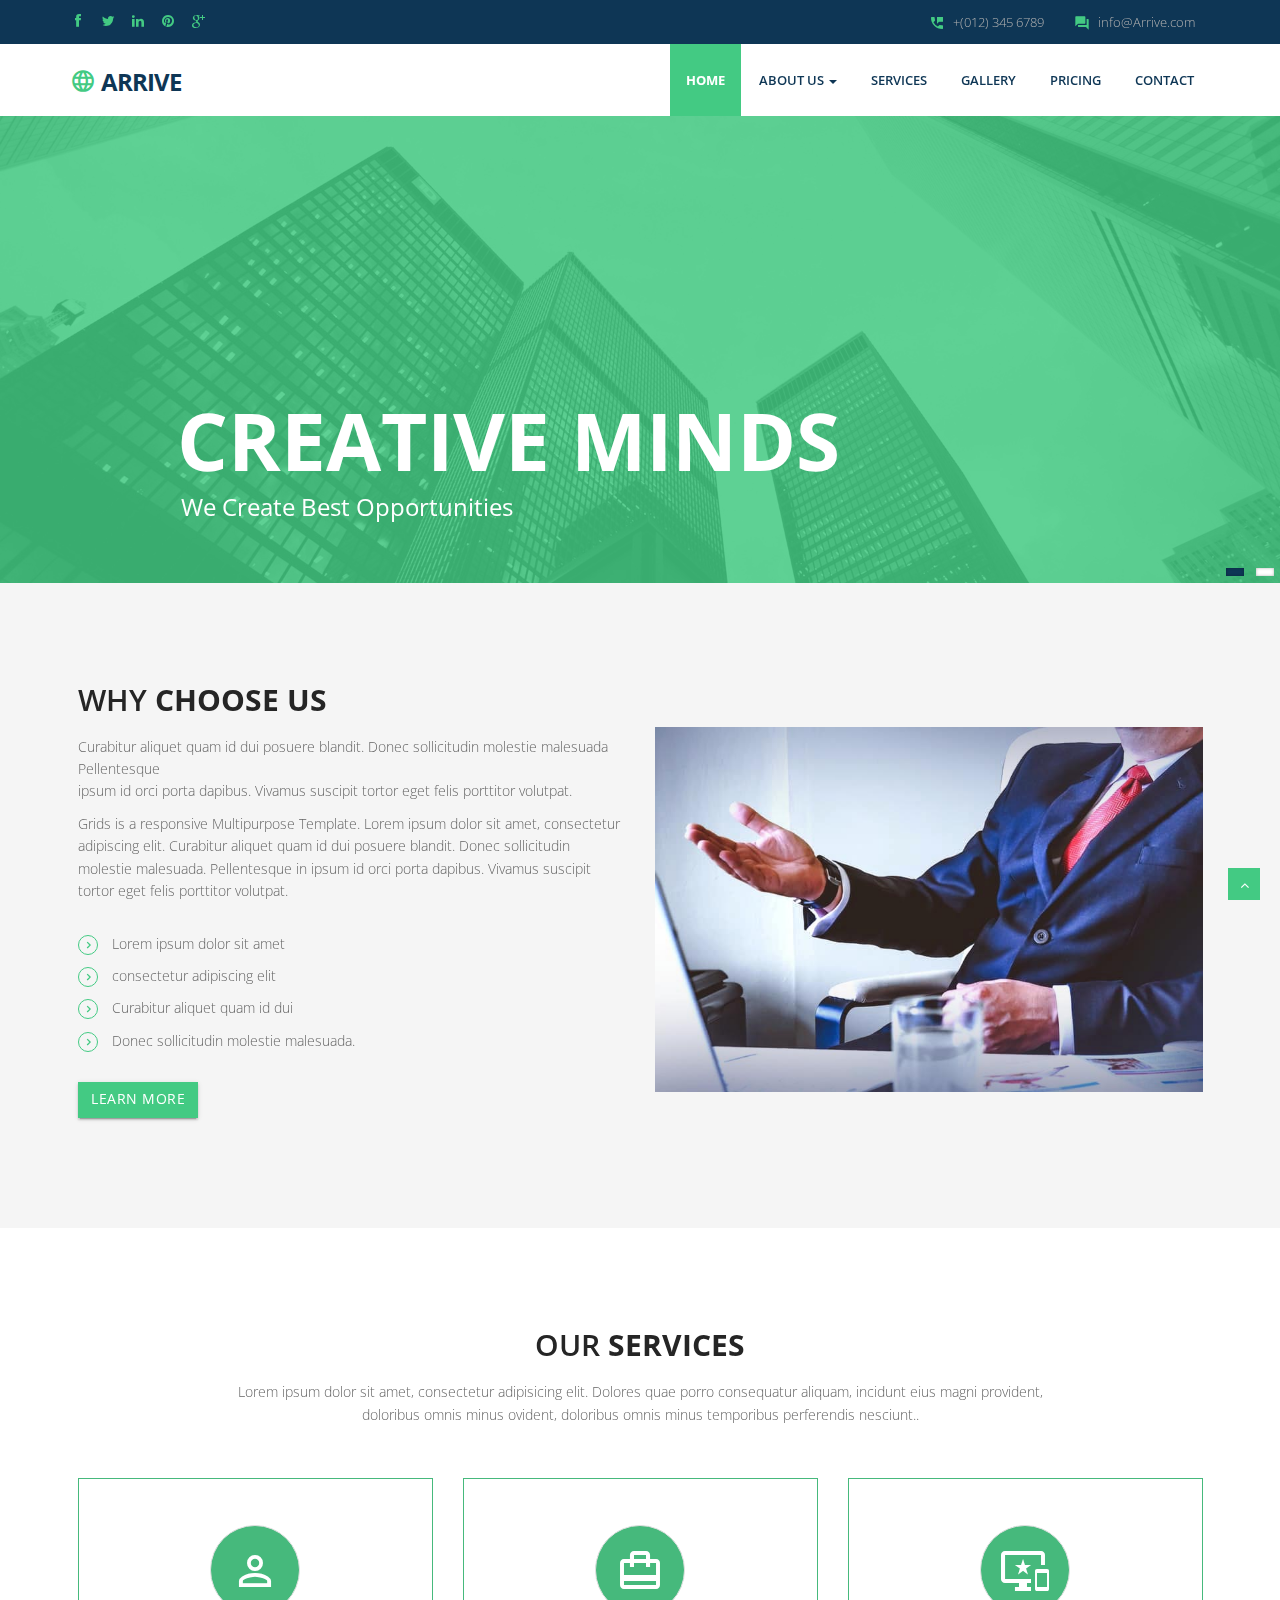
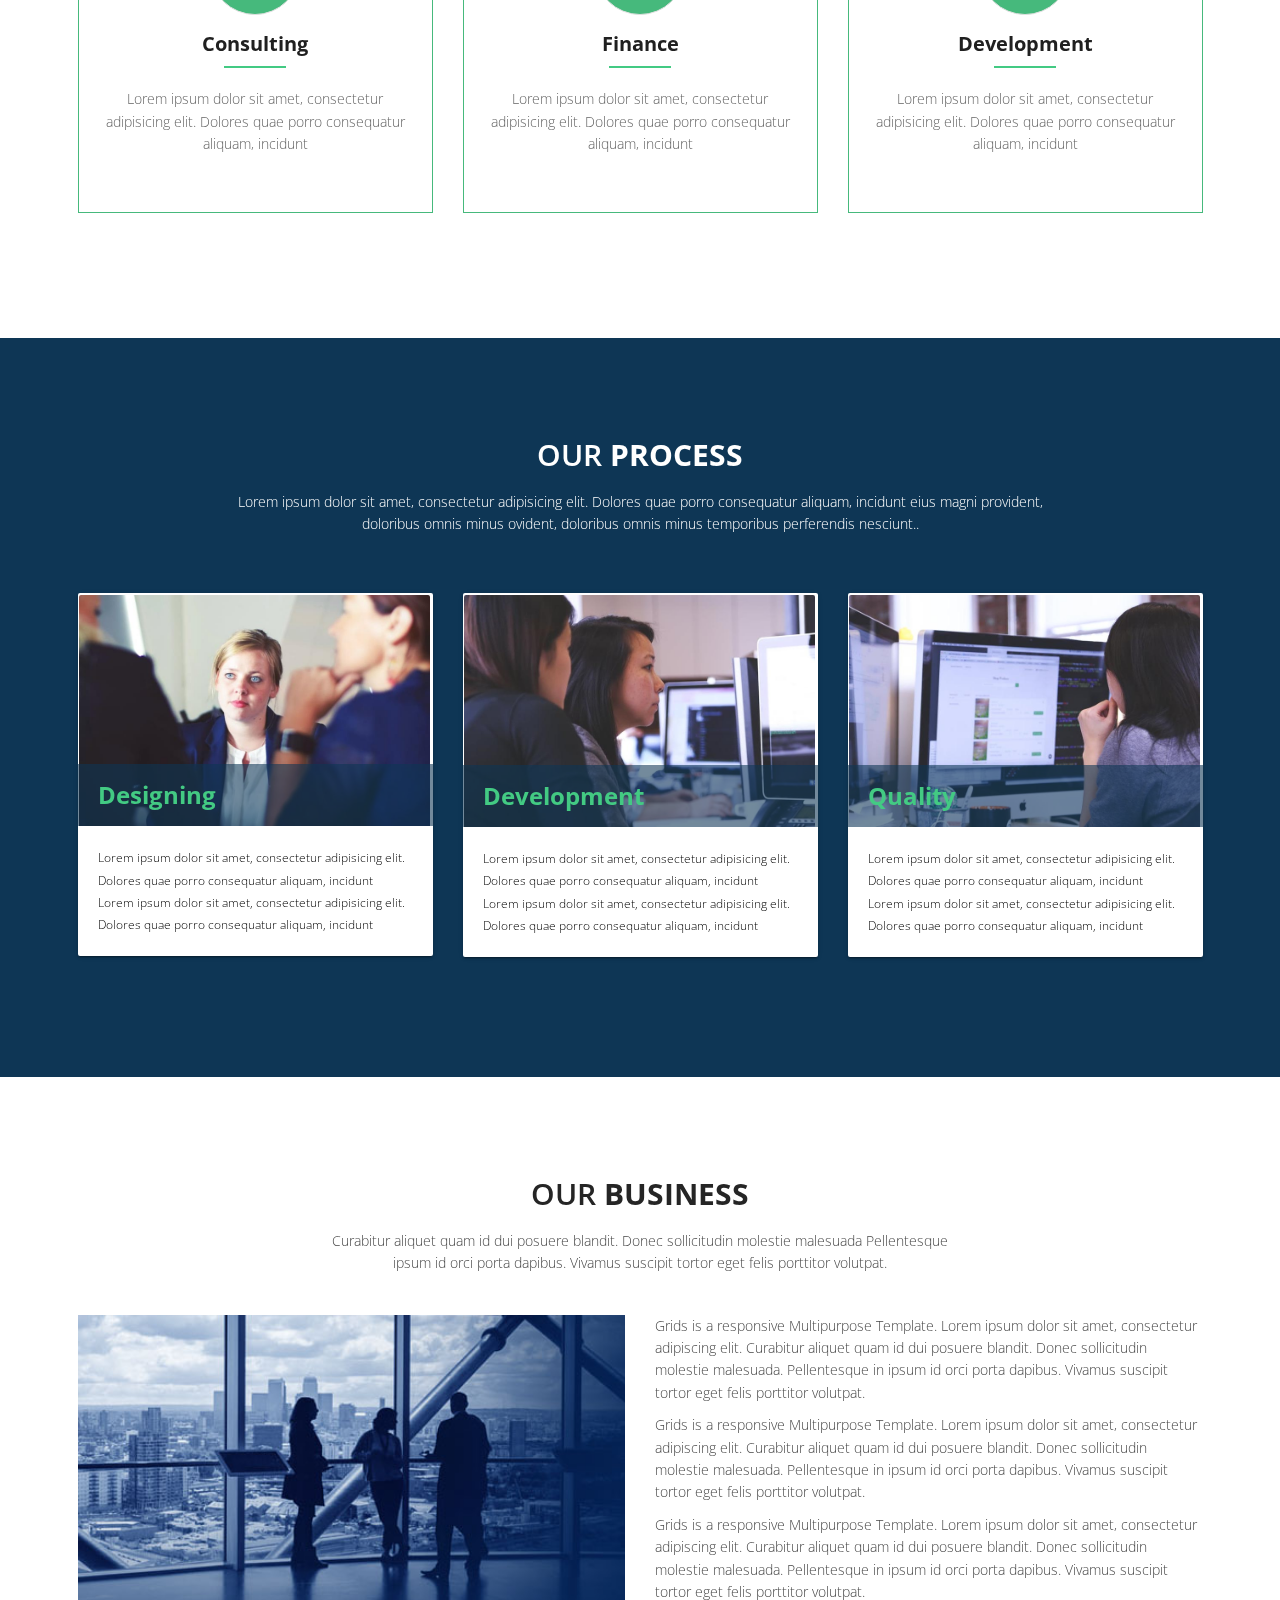
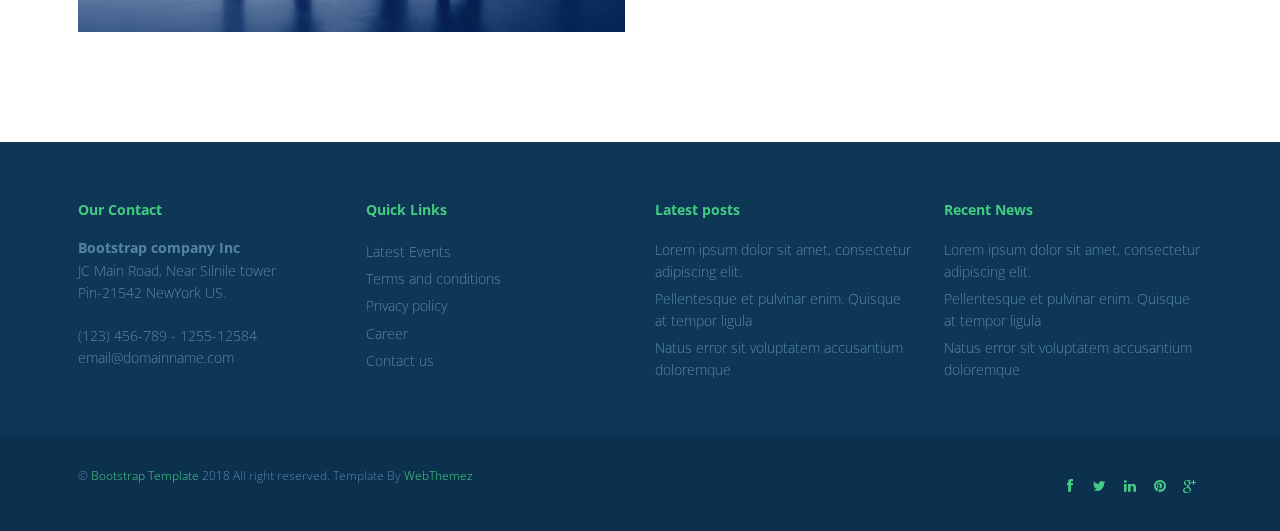
==== index.html @ bd705f35 "template as is" ====
<!DOCTYPE html>
<html lang="en">
<head>
<meta charset="utf-8">
<title>Arrive Multi purpose HTML5 Template</title>
<meta name="viewport" content="width=device-width, initial-scale=1.0" />
<meta name="description" content="" />
<meta name="author" content="http://webthemez.com" />
<!-- css --> 
<link href="https://fonts.googleapis.com/icon?family=Material+Icons" rel="stylesheet">
<link rel="stylesheet" href="materialize/css/materialize.min.css" media="screen,projection" />
<link href="css/bootstrap.min.css" rel="stylesheet" />
<link href="css/fancybox/jquery.fancybox.css" rel="stylesheet"> 
<link href="css/flexslider.css" rel="stylesheet" /> 
<link href="css/style.css" rel="stylesheet" />
 
<!-- HTML5 shim, for IE6-8 support of HTML5 elements -->
<!--[if lt IE 9]>
      <script src="http://html5shim.googlecode.com/svn/trunk/html5.js"></script>
    <![endif]-->

</head>
<body>
<div id="wrapper" class="home-page"> 
	<header class="topbar">
		<div class="container">
			<div class="row">
				<!-- social icon-->
				<div class="col-sm-3">
				   <ul class="social-network">
					<li><a class="waves-effect waves-dark" href="#"><i class="fa fa-facebook"></i></a></li>
					<li><a class="waves-effect waves-dark" href="#"><i class="fa fa-twitter"></i></a></li>
					<li><a class="waves-effect waves-dark" href="#"><i class="fa fa-linkedin"></i></a></li>
					<li><a class="waves-effect waves-dark" href="#"><i class="fa fa-pinterest"></i></a></li>
					<li><a class="waves-effect waves-dark" href="#"><i class="fa fa-google-plus"></i></a></li>
				</ul>
				</div>
				<div class="col-sm-9">
					<div class="row">
						<ul class="info"> 
							<li><i class="icon-info-blocks material-icons">question_answer</i><span>info@Arrive.com</span></li>
							<li><i class="icon-info-blocks material-icons">perm_phone_msg</i><span>+(012) 345 6789</span></li>
						</ul>
						<div class="clr"></div>
					</div>
				</div>
				<!-- info -->

			</div>
		</div>
	</header>
		
	<!-- start header -->
	<header>
        <div class="navbar navbar-default navbar-static-top">
            <div class="container">
                <div class="navbar-header">
                    <button type="button" class="navbar-toggle" data-toggle="collapse" data-target=".navbar-collapse">
                        <span class="icon-bar"></span>
                        <span class="icon-bar"></span>
                        <span class="icon-bar"></span>
                    </button>
                    <a class="navbar-brand" href="index.html"><i class="icon-info-blocks material-icons">language</i>Arrive</a>
                </div>
                <div class="navbar-collapse collapse ">
                    <ul class="nav navbar-nav">
                        <li class="active"><a class="waves-effect waves-dark" href="index.html">Home</a></li> 
						 <li class="dropdown">
                        <a href="#" data-toggle="dropdown" class="dropdown-toggle waves-effect waves-dark">About Us <b class="caret"></b></a>
                        <ul class="dropdown-menu">
                            <li><a class="waves-effect waves-dark" href="about.html">Company</a></li>
                            <li><a class="waves-effect waves-dark" href="#">Our Team</a></li>
                            <li><a class="waves-effect waves-dark" href="#">News</a></li> 
                            <li><a class="waves-effect waves-dark" href="#">Investors</a></li>
                        </ul>
                    </li> 
						<li><a class="waves-effect waves-dark" href="services.html">Services</a></li>
                        <li><a class="waves-effect waves-dark" href="portfolio.html">Gallery</a></li>
                        <li><a class="waves-effect waves-dark" href="pricing.html">Pricing</a></li>
                        <li><a class="waves-effect waves-dark" href="contact.html">Contact</a></li>
                    </ul>
                </div>
            </div>
        </div>
	</header>
	<!-- end header -->
	<section id="banner">
	 
	<!-- Slider -->
        <div id="main-slider" class="flexslider">
            <ul class="slides">
              <li>
                <img src="img/slides/2.jpg" alt="" />
                <div class="flex-caption">
					<h3>Creative Minds</h3> 
					<p>We create best opportunities</p> 
					 
                </div>
              </li>
              <li>
                <img src="img/slides/1.jpg" alt="" />
                <div class="flex-caption">
                    <h3>Business  Goal</h3> 
					<p>Success depends on productivity</p> 
					 
                </div>
              </li>
            </ul>
        </div>
	<!-- end slider --> 
	</section>  
	<section class="section-padding whyWe nav-bg">
		<div class="container"> 
			<div class="row">
				<div class="col-md-6 col-sm-6">
					<div class="about-text"> 
					<div class="section-title text-left">
						<h2>Why <strong>Choose Us</strong></h2>
						<p>Curabitur aliquet quam id dui posuere blandit. Donec sollicitudin molestie malesuada Pellentesque <br>ipsum id orci porta dapibus. Vivamus suscipit tortor eget felis porttitor volutpat.</p>
					</div> 
						<p>Grids is a responsive Multipurpose Template. Lorem ipsum dolor sit amet, consectetur adipiscing elit. Curabitur aliquet quam id dui posuere blandit. Donec sollicitudin molestie malesuada. Pellentesque in ipsum id orci porta dapibus. Vivamus suscipit tortor eget felis porttitor volutpat.</p>

						<ul class="withArrow">
							<li><span class="fa fa-angle-right"></span> Lorem ipsum dolor sit amet</li>
							<li><span class="fa fa-angle-right"></span> consectetur adipiscing elit</li>
							<li><span class="fa fa-angle-right"></span> Curabitur aliquet quam id dui</li>
							<li><span class="fa fa-angle-right"></span> Donec sollicitudin molestie malesuada.</li>
						</ul>
						<a href="#" class="btn btn-primary waves-effect waves-dark">Learn More</a>
					</div>
				</div>
				<div class="col-md-6 col-sm-6">
					<div class="about-image">
						<img src="img/about1.jpg" alt="About Images">
					</div>
				</div>
			</div>
		</div>
	</section>	
	<section id="content">
	<div class="container">
		<section class="services">
	    	<div class="row">
			<div class="col-md-12">
				<div class="aligncenter"><h2 class="aligncenter">Our <strong>Services</strong></h2>Lorem ipsum dolor sit amet, consectetur adipisicing elit. Dolores quae porro consequatur aliquam, incidunt eius magni provident, <br/>doloribus omnis minus ovident, doloribus omnis minus temporibus perferendis nesciunt..</div>
				<br/>
			</div>
		</div>

	 <div class="row">
            <div class="col-sm-4 info-blocks">  
                <div class="info-blocks-in">
				<i class="icon-info-blocks material-icons">perm_identity</i>
                    <h3>Consulting</h3>
					<div class="line"></div>
                    <p>Lorem ipsum dolor sit amet, consectetur adipisicing elit. Dolores quae porro consequatur aliquam, incidunt</p>
                </div>
            </div>
            <div class="col-sm-4 info-blocks"> 
                <div class="info-blocks-in">
				 <i class="icon-info-blocks material-icons">card_travel</i>
                    <h3>Finance</h3>
					<div class="line"></div>
                    <p>Lorem ipsum dolor sit amet, consectetur adipisicing elit. Dolores quae porro consequatur aliquam, incidunt</p>
                </div>
            </div>
            <div class="col-sm-4 info-blocks">
                <div class="info-blocks-in">
                <i class="icon-info-blocks material-icons">important_devices</i>
                    <h3>Development</h3>
					<div class="line"></div>
                    <p>Lorem ipsum dolor sit amet, consectetur adipisicing elit. Dolores quae porro consequatur aliquam, incidunt</p>
                </div>
            </div>
        </div> 
		</section>
	</div>
	</section>
		<section class="dishes">
		<div class="container">
	 	<div class="row">
			<div class="col-md-12">
				<div class="aligncenter"><h2 class="aligncenter">Our <strong>Process</strong></h2>Lorem ipsum dolor sit amet, consectetur adipisicing elit. Dolores quae porro consequatur aliquam, incidunt eius magni provident, <br/>doloribus omnis minus ovident, doloribus omnis minus temporibus perferendis nesciunt..</div>
				<br/>
			</div>
		</div>
	
	<div class="row service-v1 margin-bottom-40">
            <div class="col-md-4 md-margin-bottom-40">
					<div class="card small">
                        <div class="card-image">
                             <img class="img-responsive" src="img/service1.jpg" alt="">  
                            <span class="card-title">Designing</span>
                        </div>
                        <div class="card-content">
                            <p>
                                Lorem ipsum dolor sit amet, consectetur adipisicing elit. Dolores quae porro consequatur aliquam, incidunt
                            </p>
                            <p>
                                Lorem ipsum dolor sit amet, consectetur adipisicing elit. Dolores quae porro consequatur aliquam, incidunt
                            </p>
                        </div>
                    </div>        
            </div>
			   <div class="col-md-4 md-margin-bottom-40">
					<div class="card small">
                        <div class="card-image">
                             <img class="img-responsive" src="img/service2.jpg" alt="">  
                            <span class="card-title">Development</span>
                        </div>
                        <div class="card-content">
                            <p>
                                Lorem ipsum dolor sit amet, consectetur adipisicing elit. Dolores quae porro consequatur aliquam, incidunt
                            </p>
                            <p>
                                Lorem ipsum dolor sit amet, consectetur adipisicing elit. Dolores quae porro consequatur aliquam, incidunt
                            </p>
                        </div>
                    </div>        
            </div>
			   <div class="col-md-4 md-margin-bottom-40">
					<div class="card small">
                        <div class="card-image">
                             <img class="img-responsive" src="img/service3.jpg" alt="">  
                            <span class="card-title">Quality</span>
                        </div>
                        <div class="card-content">
                            <p>
                                Lorem ipsum dolor sit amet, consectetur adipisicing elit. Dolores quae porro consequatur aliquam, incidunt
                            </p>
                            <p>
                                Lorem ipsum dolor sit amet, consectetur adipisicing elit. Dolores quae porro consequatur aliquam, incidunt
                            </p>
                        </div>
                    </div>        
            </div> 
        </div>
		</div>
		</section>
	
	<section class="section-padding gray-bg">
		<div class="container">
			<div class="row">
				<div class="col-md-12">
					<div class="section-title text-center">
						<h2>Our <strong>Business</strong></h2>
						<p>Curabitur aliquet quam id dui posuere blandit. Donec sollicitudin molestie malesuada Pellentesque <br>ipsum id orci porta dapibus. Vivamus suscipit tortor eget felis porttitor volutpat.</p>
					</div>
				</div>
			</div>
			<div class="row"> 
				<div class="col-md-6 col-sm-6">
					<div class="about-image">
						<img src="img/about.jpg" alt="About Images">
					</div>
				</div>
				<div class="col-md-6 col-sm-6">
					<div class="about-text">
						<p>Grids is a responsive Multipurpose Template. Lorem ipsum dolor sit amet, consectetur adipiscing elit. Curabitur aliquet quam id dui posuere blandit. Donec sollicitudin molestie malesuada. Pellentesque in ipsum id orci porta dapibus. Vivamus suscipit tortor eget felis porttitor volutpat.</p>

						<p>Grids is a responsive Multipurpose Template. Lorem ipsum dolor sit amet, consectetur adipiscing elit. Curabitur aliquet quam id dui posuere blandit. Donec sollicitudin molestie malesuada. Pellentesque in ipsum id orci porta dapibus. Vivamus suscipit tortor eget felis porttitor volutpat.</p>

						<p>Grids is a responsive Multipurpose Template. Lorem ipsum dolor sit amet, consectetur adipiscing elit. Curabitur aliquet quam id dui posuere blandit. Donec sollicitudin molestie malesuada. Pellentesque in ipsum id orci porta dapibus. Vivamus suscipit tortor eget felis porttitor volutpat.</p>

					</div>
				</div>
			</div>
		</div>
	</section>	  
	
 
	<footer>
	<div class="container">
		<div class="row">
			<div class="col-sm-3">
				<div class="widget">
					<h5 class="widgetheading">Our Contact</h5>
					<address>
					<strong>Bootstrap company Inc</strong><br>
					JC Main Road, Near Silnile tower<br>
					 Pin-21542 NewYork US.</address>
					<p>
						<i class="icon-phone"></i> (123) 456-789 - 1255-12584 <br>
						<i class="icon-envelope-alt"></i> email@domainname.com
					</p>
				</div>
			</div>
			<div class="col-sm-3">
				<div class="widget">
					<h5 class="widgetheading">Quick Links</h5>
					<ul class="link-list">
						<li><a class="waves-effect waves-dark" href="#">Latest Events</a></li>
						<li><a class="waves-effect waves-dark" href="#">Terms and conditions</a></li>
						<li><a class="waves-effect waves-dark" href="#">Privacy policy</a></li>
						<li><a class="waves-effect waves-dark" href="#">Career</a></li>
						<li><a class="waves-effect waves-dark" href="#">Contact us</a></li>
					</ul>
				</div>
			</div>
			<div class="col-sm-3">
				<div class="widget">
					<h5 class="widgetheading">Latest posts</h5>
					<ul class="link-list">
						<li><a class="waves-effect waves-dark" href="#">Lorem ipsum dolor sit amet, consectetur adipiscing elit.</a></li>
						<li><a class="waves-effect waves-dark" href="#">Pellentesque et pulvinar enim. Quisque at tempor ligula</a></li>
						<li><a class="waves-effect waves-dark" href="#">Natus error sit voluptatem accusantium doloremque</a></li>
					</ul>
				</div>
			</div>
			<div class="col-sm-3">
				<div class="widget">
					<h5 class="widgetheading">Recent News</h5>
					<ul class="link-list">
						<li><a class="waves-effect waves-dark" href="#">Lorem ipsum dolor sit amet, consectetur adipiscing elit.</a></li>
						<li><a class="waves-effect waves-dark" href="#">Pellentesque et pulvinar enim. Quisque at tempor ligula</a></li>
						<li><a class="waves-effect waves-dark" href="#">Natus error sit voluptatem accusantium doloremque</a></li>
					</ul>
				</div>
			</div>
		</div>
	</div>
	<div id="sub-footer">
		<div class="container">
			<div class="row">
				<div class="col-lg-6">
					<div class="copyright">
						<p>
							<span>&copy; <a href="https://webthemez.com/free-bootstrap-templates/" target="_blank">Bootstrap Template</a> 2018 All right reserved. Template By </span><a href="https://webthemez.com/tag/free" target="_blank">WebThemez</a>
						</p>
					</div>
				</div>
				<div class="col-lg-6">
					<ul class="social-network">
						<li><a class="waves-effect waves-dark" href="#" data-placement="top" title="Facebook"><i class="fa fa-facebook"></i></a></li>
						<li><a class="waves-effect waves-dark" href="#" data-placement="top" title="Twitter"><i class="fa fa-twitter"></i></a></li>
						<li><a class="waves-effect waves-dark" href="#" data-placement="top" title="Linkedin"><i class="fa fa-linkedin"></i></a></li>
						<li><a class="waves-effect waves-dark" href="#" data-placement="top" title="Pinterest"><i class="fa fa-pinterest"></i></a></li>
						<li><a class="waves-effect waves-dark" href="#" data-placement="top" title="Google plus"><i class="fa fa-google-plus"></i></a></li>
					</ul>
				</div>
			</div>
		</div>
	</div>
	</footer>
</div>
<a href="#" class="scrollup waves-effect waves-dark"><i class="fa fa-angle-up active"></i></a>
<!-- javascript
    ================================================== -->
<!-- Placed at the end of the document so the pages load faster -->
<script src="js/jquery.js"></script>
<script src="js/jquery.easing.1.3.js"></script>
<script src="materialize/js/materialize.min.js"></script>
<script src="js/bootstrap.min.js"></script>
<script src="js/jquery.fancybox.pack.js"></script>
<script src="js/jquery.fancybox-media.js"></script>  
<script src="js/jquery.flexslider.js"></script>
<script src="js/animate.js"></script>
<!-- Vendor Scripts -->
<script src="js/modernizr.custom.js"></script>
<script src="js/jquery.isotope.min.js"></script>
<script src="js/jquery.magnific-popup.min.js"></script>
<script src="js/animate.js"></script> 
<script src="js/custom.js"></script>
</body>
</html>
---- css/style.css ----
/*
Author URI: http://webthemez.com/
Note: Licence under Creative Commons Attribution 3.0  
-------------------------------------------------------*/

@import url('http://fonts.googleapis.com/css?family=Noto+Serif:400,400italic,700|Open+Sans:400,600,700'); 
@import url('font-awesome.css');  
@import url('animate.css');

body {
	font-family:'Open Sans', Arial, sans-serif;
	font-weight:300;
	line-height:1.6em;
	color:#656565;
	font-size: 1.4em;
	background: #f5f5f5;
}
a {
    color: #43ca83;
    text-decoration: none;
}
a:active {
	outline:0;
}

.clear {
	clear:both;
}

h1,h2{
	font-weight: 600;
	line-height:1.1em;
	color: #252525;
	margin-bottom: 20px;
	text-transform: uppercase;
}
h3, h4, h5, h6 {
	line-height:1.1em;
	color: #0e3655;
	margin-bottom: 20px;
}
input, button, select, textarea { 
    border-radius: 0px !important;
}
.timetable{background: #2ab975;padding: 5px 23px;}
.timetable hr{
	color:#fff;
	padding-top: 29px;
	margin-bottom: 20px !important;
}
.timetable dl{
	color:#fff; 
}
.timetable dt{
	color:#fff;
}
.timetable dd{
	color:#fff;
}
#wrapper{
	width:100%;
	margin:0;
	padding:0;
}
ul.withArrow{
	
}
ul.withArrow li{
	
}
ul.withArrow li span{
	
margin-right: 10px;
	
font-weight: 700;
	
color: #43ca83;
	
border: 1px solid;
	
padding: 4px 8px;
	
font-size: 11px;
	
border-radius: 50%;
	
height: 20px;
	
width: 20px;
}
.line{
	width: 20%;
	height: 2px;
	background: #43ca83;
	margin: 0 auto;
	margin-bottom: 20px;
}
.widget {
    color: #5584a9;
}
.row,.row-fluid {
	margin-bottom:30px;
}

.row .row,.row-fluid .row-fluid{
	margin-bottom:30px;
}

.row.nomargin,.row-fluid.nomargin {
	margin-bottom:0;
}
.about-image img {
    width: 100%;
}
img.img-polaroid {
	margin:0 0 20px 0;
}
.img-box {
	max-width:100%;
}
.navbar-default .navbar-toggle {
    border-color: #ddd;
    margin-top: 16px;
}
/*  Header
==================================== */
.topbar{
	background-color: #0e3655;
	padding: 0;
	/* color:#fff; */
}
.topbar .container .row {
    margin: 0;
	padding:0;
}
.topbar .container .row .col-md-12 { 
	padding:0;
}
.topbar p{
	margin:0;
	display:inline-block;
	font-size: 13px;
	color: #f1f6ff;
}
.topbar p > i{
	margin-right:5px;
}
.topbar p:last-child{
	text-align:right;
} 
header .navbar {
    margin-bottom: 0;
}
.topbar li.topbar {
    display: inline;
    padding-right: 18px;
    line-height: 52px;
    transition: all .3s linear;
}

.topbar li.topbar:hover {
    color: #1bbde8;
}

.topbar ul.info i {
    color: #43ca83;
    font-size: 16px;
    font-style: normal;
    margin-right: 8px;
    display: inline-block;
    position: relative;
    top: 4px;
}

.topbar ul.info span {
    /* line-height: 42px; */
    /* display: inline-block; */
}

.topbar ul.info li {
    float: right;
    padding-left: 30px;
    color: #b0b0b0;
    font-size: 13px;
    line-height: 44px;
}

.topbar ul.info i span {
    color: #aaa;
    font-size: 13px;
    font-family: "Rpboto", sans-serif;
    font-weight: 400;
    line-height: 50px;
    padding-left: 18px;
}
.navbar-default {
    border: none;
}

.navbar-brand {
    color: #222;
    text-transform: uppercase;
    font-size: 24px;
    font-weight: 700;
    line-height: 1em;
    letter-spacing: -1px;
    margin-top: 21px;
    padding: 0 0 0 15px;
}
.navbar-default .navbar-brand{color: #0e3655 !important;font-size: 24px;text-transform: uppercase;}

header .navbar-collapse  ul.navbar-nav {
    float: right;
    margin-right: 0;
}
header .navbar {min-height: 70px;padding: 18px 0;background: #ffffff;}
.home-page header .navbar-default{
    background: #fff;
    /* position: absolute; */
    width: 100%;
}

header .nav li a:hover,
header .nav li a:focus,
header .nav li.active a,
header .nav li.active a:hover,
header .nav li a.dropdown-toggle:hover,
header .nav li a.dropdown-toggle:focus,
header .nav li.active ul.dropdown-menu li a:hover,
header .nav li.active ul.dropdown-menu li.active a{
    -webkit-transition: all .3s ease;
    -moz-transition: all .3s ease;
    -ms-transition: all .3s ease;
    -o-transition: all .3s ease;
    transition: all .3s ease;
}


header .navbar-default .navbar-nav > .open > a,
header .navbar-default .navbar-nav > .open > a:hover,
header .navbar-default .navbar-nav > .open > a:focus {
    -webkit-transition: all .3s ease;
    -moz-transition: all .3s ease;
    -ms-transition: all .3s ease;
    -o-transition: all .3s ease;
    transition: all .3s ease;
}


header .navbar {
    min-height: 62px;
    padding: 0;
}

header .navbar-nav > li  {
    padding-bottom: 12px;
    padding-top: 12px;
    padding: 0 !important;
}

header  .navbar-nav > li > a {
    /* padding-bottom: 6px; */
    /* padding-top: 5px; */
    margin-left: 2px;
    line-height: 40px;
    font-weight: 700;
    -webkit-transition: all .3s ease;
    -moz-transition: all .3s ease;
    -ms-transition: all .3s ease;
    -o-transition: all .3s ease;
    transition: all .3s ease;
}

.services{
	
}
.dishes h2{color: #ffffff;}
.dishes{
	background: #0e3655;
	padding: 80px 0;
	color: #fff;
}
.dropdown-menu li a:hover {
    color: #fff !important;
    background: #0e3655 !important;
}

header .nav .caret {
    border-bottom-color: #0e3655;
    border-top-color: #0e3655;
}
.navbar-default .navbar-nav > .active > a,
.navbar-default .navbar-nav > .active > a:hover,
.navbar-default .navbar-nav > .active > a:focus {
  background-color: #fff;
}
.navbar-default .navbar-nav > .open > a,
.navbar-default .navbar-nav > .open > a:hover,
.navbar-default .navbar-nav > .open > a:focus {
  background-color:  #fff;
}	
	

.dropdown-menu  {
    box-shadow: none;
    border-radius: 0;
	border: none;
}

.dropdown-menu li:last-child  {
	padding-bottom: 0 !important;
	margin-bottom: 0;
}

header .nav li .dropdown-menu  {
   padding: 0;
}

header .nav li .dropdown-menu li a {
   line-height: 28px;
   padding: 3px 12px;
}

/* --- menu --- */
.flex-caption p {
    line-height: 22px;
    font-weight: 300;
    color: #ffffff;
    text-transform: capitalize;
}
header .navigation {
	float:right;
}

header ul.nav li {
	border:none;
	margin:0;
}

header ul.nav li a {
	font-size: 13px;
	border:none;
	font-weight: 600;
	text-transform:uppercase;
}

header ul.nav li ul li a {	
	font-size:12px;
	border:none;
	font-weight:300;
	text-transform:uppercase;
}


.navbar .nav > li > a {
  color: #0e3655;
  text-shadow: none;
  border: 1px solid rgba(255, 255, 255, 0) !important;
}

.navbar .nav a:hover {
	background:none;
	color: #2e8eda;
}

.navbar .nav > .active > a,.navbar .nav > .active > a:hover {
	background:none;
	font-weight:700;
}

.navbar .nav > .active > a:active,.navbar .nav > .active > a:focus {
	background:none;
	outline:0;
	font-weight:700;
}

.navbar .nav li .dropdown-menu {
	z-index:2000;
}

header ul.nav li ul {
	margin-top:1px;
}
header ul.nav li ul li ul {
	margin:1px 0 0 1px;
}
.dropdown-menu .dropdown i {
	position:absolute;
	right:0;
	margin-top:3px;
	padding-left:20px;
}

.navbar .nav > li > .dropdown-menu:before {
  display: inline-block;
  border-right: none;
  border-bottom: none;
  border-left: none;
  border-bottom-color: none;
  content:none;
}
.navbar-default .navbar-nav>.active>a, .navbar-default .navbar-nav>.active>a:hover, .navbar-default .navbar-nav>.active>a:focus {color: #ffffff;background: #43ca83;border-radius: 0;}
.navbar-default .navbar-nav>li>a:hover, .navbar-default .navbar-nav>li>a:focus {
  color: #0e3655;
  background-color: transparent;
}

ul.nav li.dropdown a {
	z-index:1000;
	display:block;
}

 select.selectmenu {
	display:none;
}
.pageTitle{color: #fff;margin: 30px 0 3px;display: inline-block;font-size: 20px;}
 
#banner{
	width: 100%;
	background:#000;
	position:relative;
	margin:0;
	padding:0;
}

/*  Sliders
==================================== */
/* --- flexslider --- */
#main-slider:before {content: '';width: 100%;height: 100%;/* background: rgb(123, 179, 244); */z-index: 1;position: absolute;background: rgba(67, 202, 131, 0.85);}
.flex-direction-nav a{
display:none;
}
.flexslider {
	padding:0;  
	background: #fff; 
	position: relative; 
	zoom: 1;
}
.flex-direction-nav .flex-prev{
left:0px; 
}
.flex-direction-nav .flex-next{ 
right:0px;
}
.flex-caption {zoom: 1;bottom: 198px;background-color: transparent;color: #fff;margin: 0;padding: 2px 25px 0px 30px;/* position: absolute; */left: 0;text-align: center;margin: 0 auto;right: 0px;display: inline-block;bottom: 10%;width: 77%;right: 0 !important;border-radius: 15px 15px 0 0;text-align: left;}
.flex-caption h3 {color: #ffffff;letter-spacing: 0px;margin-bottom: 8px;text-transform: uppercase;font-size: 80px;font-weight: 700;}
.flex-caption p {margin: 12px 0 18px 4px;font-size: 24px;font-weight: 400;}
.skill-home{
margin-bottom:50px;
}
.c1{
border: #ed5441 1px solid;
background:#ed5441;
}
.c2{
border: #24c4db 1px solid;
background:#24c4db;
}
.c3{
border: #1891EC 1px solid;
background:#1891EC;
}
.c4{
border: #609cec 1px solid;
background:#609cec;
}
.skill-home .icons {padding: 38px;width: 94px;height: 94px;color: #fff;font-size: 42px;font-size: 38px;text-align: center;-ms-border-radius: 50%;-moz-border-radius: 50%;-webkit-border-radius: 50%;border-radius: 0;display: inline-table;border: 4px solid #efefef;color: #ff5722;background: transparent;border-radius: 50%;background: #ffffff;}
.skill-home h2 {
padding-top: 20px;
font-size: 36px;
font-weight: 700;
} 
.testimonial-solid {
padding: 50px 0 60px 0;
margin: 0 0 0 0;
background: #FFFFFF;
text-align: center;
}
.testi-icon-area {
text-align: center;
position: absolute;
top: -84px;
margin: 0 auto; 
width: 100%;
}
.testi-icon-area .quote {
padding: 15px 0 0 0;
margin: 0 0 0 0;
background: #ffffff;
text-align: center;
color: #1891EC;
display: inline-table;
width: 70px;
height: 70px;
-ms-border-radius: 50%;
-moz-border-radius: 50%;
-webkit-border-radius: 50%;
border-radius: 50%;
font-size: 42px; 
border: 1px solid #1891EC;
display: none;
}

.testi-icon-area .carousel-inner { 
margin: 20px 0;
}
.carousel-indicators {
bottom: -30px;
}
.text-center img {
margin: auto;
}
.aboutUs{
padding:40px 0;
background: #F2F2F2;
}
img.img-center {
margin: 0 auto;
display: block;
max-width: 100%;
}
.home-about{
	padding: 60px 0 0px;
}
.home-about hr{
	padding:0;
	margin:0;
}
.home-about .info-box{
	
}
/* Testimonial
----------------------------------*/
.testimonial-area {
padding: 0 0 0 0;
margin:0;
background: url(../img/low-poly01.jpg) fixed center center;
background-size: cover;
-webkit-background-size: cover;
-moz-background-size: cover;
-ms-background-size: cover;
}
.testimonial-solid p {
color: #000000;
font-size: 16px;
line-height: 30px;
font-style: italic;
} 
section.hero-text {
	background: #F4783B;
	padding:50px 0 50px 0;
	color: #fff;
}
section.hero-text h1{ 
	color: #fff;
}

/* Clients
------------------------------------ */
#clients {
  padding: 60px 0;
  }
  #clients .client .img {
    height: 76px;
    width: 138px;
    cursor: pointer;
    -webkit-transition: box-shadow .1s linear;
    -moz-transition: box-shadow .1s linear;
    transition: box-shadow .1s linear; }
    #clients .client .img:hover {
      cursor: pointer;
      /*box-shadow: 0px 0px 2px 0px rgb(155, 155, 155);*/
      border-radius: 8px; }
  #clients .client .client1 {
    background: url("../img/client1.png") 0 -75px; }
    #clients .client .client1:hover {
      background-position: 1px 0px; }
  #clients .client .client2 {
    background: url("../img/client2.png") 0 -75px; }
    #clients .client .client2:hover {
      background-position: -1px 0px; }
  #clients .client .client3 {
    background: url("../img/client3.png") 0 -76px; }
    #clients .client .client3:hover {
      background-position: 0px 0px; }

.whyWe{
	padding: 80px 0;
}
/* Content
==================================== */

#content {
	position:relative;
	background: #ffffff;
	padding: 80px 0;
}
 
.cta-text {
	text-align: center;
	margin-top:10px;
}


.big-cta .cta {
	margin-top:10px;
}
 
.box {
	width: 100%;
}
.box-gray  {
	background: #f8f8f8;
	padding: 20px 20px 30px;
}
.box-gray  h4,.box-gray  i {
	margin-bottom: 20px;
}
.box-bottom {
	padding: 20px 0;
	text-align: center;
}
.box-bottom a {
	color: #fff;
	font-weight: 700;
}
.box-bottom a:hover {
	color: #eee;
	text-decoration: none;
}


/* Bottom
==================================== */

#bottom {
	background:#fcfcfc;
	padding:50px 0 0;

}
/* twitter */
#twitter-wrapper {
    text-align: center;
    width: 70%;
    margin: 0 auto;
}
#twitter em {
    font-style: normal;
    font-size: 13px;
}

#twitter em.twitterTime a {
	font-weight:600;
}

#twitter ul {
    padding: 0;
	list-style:none;
}
#twitter ul li {
    font-size: 20px;
    line-height: 1.6em;
    font-weight: 300;
    margin-bottom: 20px;
    position: relative;
    word-break: break-word;
}


/* page headline
==================================== */

#inner-headline{background: #43ca83;position: relative;margin: 0;padding: 0;color: white;border-top: 1px solid #43ca83;}


#inner-headline h2.pageTitle{
	color: #0e3655;
	padding: 5px 0;
	display:block;
	text-align: center;
	font-weight: bold;
}

/* --- breadcrumbs --- */
#inner-headline ul.breadcrumb {
	margin:40px 0;
	float:left;
}

#inner-headline ul.breadcrumb li {
	margin-bottom:0;
	padding-bottom:0;
}
#inner-headline ul.breadcrumb li {
	font-size:13px;
	color:#fff;
}

#inner-headline ul.breadcrumb li i{
	color:#dedede;
}

#inner-headline ul.breadcrumb li a {
	color:#fff;
}

ul.breadcrumb li a:hover {
	text-decoration:none;
}

/* Forms
============================= */

/* --- contact form  ---- */
form#contactform input[type="text"] {
  width: 100%;
  border: 1px solid #f5f5f5;
  min-height: 40px;
  padding-left:20px;
  font-size:13px;
  padding-right:20px;
  -webkit-box-sizing: border-box;
     -moz-box-sizing: border-box;
          box-sizing: border-box;

}

form#contactform textarea {
border: 1px solid #f5f5f5;
  width: 100%;
  padding-left:20px;
  padding-top:10px;
  font-size:13px;
  padding-right:20px;
  -webkit-box-sizing: border-box;
     -moz-box-sizing: border-box;
          box-sizing: border-box;

}

form#contactform .validation {
	font-size:11px;
}

#sendmessage {
	border:1px solid #e6e6e6;
	background:#f6f6f6;
	display:none;
	text-align:center;
	padding:15px 12px 15px 65px;
	margin:10px 0;
	font-weight:600;
	margin-bottom:30px;

}

#sendmessage.show,.show  {
	display:block;
}
 
form#commentform input[type="text"] {
  width: 100%;
  min-height: 40px;
  padding-left:20px;
  font-size:13px;
  padding-right:20px;
  -webkit-box-sizing: border-box;
     -moz-box-sizing: border-box;
          box-sizing: border-box;
	-webkit-border-radius: 2px 2px 2px 2px;
		-moz-border-radius: 2px 2px 2px 2px;
			border-radius: 2px 2px 2px 2px;

}

form#commentform textarea {
  width: 100%;
  padding-left:20px;
  padding-top:10px;
  font-size:13px;
  padding-right:20px;
  -webkit-box-sizing: border-box;
     -moz-box-sizing: border-box;
          box-sizing: border-box;
	-webkit-border-radius: 2px 2px 2px 2px;
		-moz-border-radius: 2px 2px 2px 2px;
			border-radius: 2px 2px 2px 2px;
}


/* --- search form --- */
.search{
	float:right;
	margin:35px 0 0;
	padding-bottom:0;
}

#inner-headline form.input-append {
	margin:0;
	padding:0;
}

.about-text h3 {
	font-size: 22px;
	padding-bottom: 20px;
}

.about-text .btn {
	margin-top: 20px;
	//font-size: 15px;
	//text-align: justify;
}

.whyWe img {margin-top: 64px;}

.about-text ul {
	margin-top: 30px;
	padding: 0;
}

.about-text li {
	margin-bottom: 10px;
	//
	font-weight: bold;
	list-style: none;
}

 
.about-text-2 img {
	border: 5px solid #ddd;
	margin-bottom: 20px;
}

.about-text-2 p {
	margin-bottom: 20px;
}

#call-to-action {
	background: url(../images/bg/about.jpg) no-repeat;
	background-attachment: fixed;
	background-position: top center;
	padding: 100px 0;
	color: #fff;
}

.call-to-action h3 {
	font-size: 40px;
	letter-spacing: 15px;
	color: #fff;
	padding-bottom: 30px;
}

.call-to-action p {
	color: #999;
	padding-bottom: 20px;
}

.call-to-action .btn-primary {
	background-color: transparent;
	border-color: #999;
}

.call-to-action .btn-primary:hover {
	background-color: #151515;
	color: #999;
	border-color: #151515;
}

#call-to-action-2 {
	background-color: #efefef;
	padding: 50px 0;
}
#call-to-action-2 h3 {
	color: #05142b;
	font-size: 24px;
	font-weight: 600;
	text-transform: uppercase;
}
#call-to-action-2 p {
	color: #5f5f5f;
	font-size: 15px;
}
#call-to-action-2 .btn-primary {
	border-color: #FFFFFF;
	/* background: transparent; */
	margin-top: 50px;
	color: #fff;
}
section.section-padding.gray-bg {
    background: #ffffff;
    padding: 80px 0;
    color: #484848;
}
 
  #accordion-alt3 .panel-heading h4 {
font-size: 13px;
line-height: 28px;
}
.panel .panel-heading h4 {
font-weight: 400;
}
.panel-title {
margin-top: 0;
margin-bottom: 0;
font-size: 15px;
color: inherit;
}
.panel-group .panel {
margin-bottom: 0;
border-radius: 2px;
}
.panel {margin-bottom: 18px;background-color: #ececec;border: 1px solid #f3f3f3;border-radius: 2px;-webkit-box-shadow: 0 1px 1px rgba(0,0,0,0.05);box-shadow: 0 1px 1px rgba(0,0,0,0.05);}
#accordion-alt3 .panel-heading h4 a i {font-size: 17px;line-height: 18px;width: 18px;height: 18px;margin-right: 8px;color: #A0A0A0;text-align: center;border-radius: 50%;margin-left: 6px;font-weight: bold;}  
.progress.pb-sm {
height: 6px!important;
}
.progress {
box-shadow: inset 0 0 2px rgba(0,0,0,.1);
}
.progress {
overflow: hidden;
height: 18px;
margin-bottom: 18px;
background-color: #f5f5f5;
border-radius: 2px;
-webkit-box-shadow: inset 0 1px 2px rgba(0,0,0,0.1);
box-shadow: inset 0 1px 2px rgba(0,0,0,0.1);
}
.progress .progress-bar.progress-bar-red {
background: #ed5441;
} 
.progress .progress-bar.progress-bar-green {
background: #51d466;
}
.progress .progress-bar.progress-bar-lblue {
background: #32c8de;
}
/* --- portfolio detail --- */
.top-wrapper {
	margin-bottom:20px;
}
.info-blocks {margin-bottom: 15px;/* background: #efefef; */}
.info-blocks i.icon-info-blocks {/* float: left; */color: #ffffff;font-size: 48px;width: 50px;margin-bottom: 15px;text-align: center;background: #46b97c;width: 90px;height: 90px;/* padding-top: 21px; */border: 1px solid #e0e0e0;line-height: 90px;/* width: 100%; */border-radius: 50%;}
.info-blocks .info-blocks-in {padding: 46px 22px;overflow: hidden;border: 1px solid #46b97c;text-align: center;background: #fff;}
.info-blocks .info-blocks-in h3 {color: #202020;font-size: 20px;line-height: 28px;margin:0px;margin-bottom: 8px;font-weight: bold;}
.info-blocks .info-blocks-in p {font-size: 14px;}
.info-blocks .info-blocks-in:hover{
	border: 1px solid #43ca83;
}  
blockquote {
	font-size:16px;
	font-weight:400;
	font-family:'Noto Serif', serif;
	font-style:italic;
	padding-left:0;
	color:#a2a2a2;
	line-height:1.6em;
	border:none;
}

blockquote cite 							{ display:block; font-size:12px; color:#666; margin-top:10px; }
blockquote cite:before 					{ content:"\2014 \0020"; }
blockquote cite a,
blockquote cite a:visited,
blockquote cite a:visited 				{ color:#555; }

/* --- pullquotes --- */

.pullquote-left {
	display:block;
	color:#a2a2a2;
	font-family:'Noto Serif', serif;
	font-size:14px;
	line-height:1.6em;
	padding-left:20px;
}

.pullquote-right {
	display:block;
	color:#a2a2a2;
	font-family:'Noto Serif', serif;
	font-size:14px;
	line-height:1.6em;
	padding-right:20px;
}

/* --- button --- */
.btn{text-align: center;color: #FFFFFF;background: #43ca83;border-color: #43ca83;width: 120px;border-radius: 0;}
.btn-theme {
	color: #fff;
	background: transparent;
	border: 1px solid #fff;
	padding: 12px 30px;
	font-weight: bold;
}
.btn-theme:hover {
	color: #eee;
}

/* --- list style --- */

ul.general {
	list-style:none;
	margin-left:0;
}

ul.link-list{
	margin:0;
	padding:0;
	list-style:none;
}

ul.link-list li{
	margin:0;
	padding:2px 0 2px 0;
	list-style:none;
}
footer{background: #0e3655;}
footer ul.link-list li a{
	color: #5584a9;
}
footer ul.link-list li a:hover {
	color: #43ca83;
}
/* --- Heading style --- */

h4.heading {
	font-weight:700;
}

.heading { margin-bottom: 30px; }

.heading {
	position: relative;
	
}


.widgetheading {
	width:100%;
	padding:0;
	font-weight: bold;
}

#bottom .widgetheading {
	position: relative;
	border-bottom: #e6e6e6 1px solid;
	padding-bottom: 9px;
}

aside .widgetheading {
	position: relative;
	border-bottom: #e9e9e9 1px solid;
	padding-bottom: 9px;
}

footer .widgetheading {
	position: relative;
}

footer .widget .social-network {
	position:relative;
}

.team-member h4{
  text-align: center;
  margin-bottom: 5px;
}
.team-member .deg{
text-align:center;
display:block;
}
#bottom .widget .widgetheading span, aside .widget .widgetheading span, footer .widget .widgetheading span {	
	position: absolute;
	width: 60px;
	height: 1px;
	bottom: -1px;
	right:0;

}
.panel-title>a {
    color: inherit;
    text-decoration: none;
    font-weight: 600;
}
.box-area{padding: 15px;background: #ffffff;margin-top: -21px;border: 2px solid #f3f3f3;}
.box-area h3{font-size: 17px;font-weight: 600;}
/* --- Map --- */
.map{
	position:relative;
	margin-top:-50px;
	margin-bottom:40px;
}

.map iframe{
	width:100%;
	height:450px;
	border:none;
}

.map-grid iframe{
	width:100%;
	height:350px;
	border:none;
	margin:0 0 -5px 0;
	padding:0;
}

 
ul.team-detail{
	margin:-10px 0 0 0;
	padding:0;
	list-style:none;
}

ul.team-detail li{
	border-bottom:1px dotted #e9e9e9;
	margin:0 0 15px 0;
	padding:0 0 15px 0;
	list-style:none;
}

ul.team-detail li label {
	font-size:13px;
}

ul.team-detail li h4, ul.team-detail li label{
	margin-bottom:0;
}

ul.team-detail li ul.social-network {
	border:none;
	margin:0;
	padding:0;
}

ul.team-detail li ul.social-network li {
	border:none;	
	margin:0;
}
ul.team-detail li ul.social-network li i {
	margin:0;
}

 .navbar-brand i {
    color: #43ca83;
    font-size: 26px;
    margin-right: 5px;
    position: relative;
    top: 3px;
}
.pricing-title{
	background:#fff;
	text-align:center;
	padding:10px 0 10px 0;
}

.pricing-title h3{
	font-weight:600;
	margin-bottom:0;
}

.pricing-offer{
	background: #fcfcfc;
	text-align: center;
	padding:40px 0 40px 0;
	font-size:18px;
	border-top:1px solid #e6e6e6;
	border-bottom:1px solid #e6e6e6;
}

.pricing-box.activeItem .pricing-offer{
	color:#fff;
}

.pricing-offer strong{
	font-size:78px;
	line-height:89px;
}

.pricing-offer sup{
	font-size:28px;
}

.pricing-container{
	background: #fff;
	text-align:center;
	font-size:14px;
}

.pricing-container strong{
color:#353535;
}

.pricing-container ul{
	list-style:none;
	padding:0;
	margin:0;
}

.pricing-container ul li{
	border-bottom: 1px solid #CFCFCF;
list-style: none;
padding: 15px 0 15px 0;
margin: 0 0 0 0;
color: #222;
}

.pricing-action{
	margin:0;
	background: #fcfcfc;
	text-align:center;
	padding:20px 0 30px 0;
}

.pricing-wrapp{
	margin:0 auto;
	width:100%;
	background:#fd0000;
}
 .pricing-box-item {border: 1px solid #e6e6e6;background:#fcfcfc;position:relative;margin:0 0 20px 0;padding:0;-webkit-box-shadow: 0 2px 0 rgba(0,0,0,0.03);-moz-box-shadow: 0 2px 0 rgba(0,0,0,0.03);box-shadow: 0 2px 0 rgba(0,0,0,0.03);-webkit-box-sizing: border-box;-moz-box-sizing: border-box;box-sizing: border-box;overflow: hidden;}

.pricing-box-item .pricing-heading {
	background: #ffffff;
	text-align: center;
	padding: 50px 0;
	display:block;
}
.pricing-box-item.activeItem .pricing-heading {
	/* background: #f3f3f3; */
	text-align: center;
	border-bottom:none;
	display:block;
	color:#fff;
}
.pricing-box-item.activeItem .pricing-heading h3 {
	 
color: #fff;
}

.pricing-box-item .pricing-heading h3 strong {
	font-size:28px;
	font-weight:700;
	letter-spacing:-1px;
	color: #05142b;
}
.pricing-box-item .pricing-heading h3 {
	font-size:32px;
	font-weight:300;
	letter-spacing:-1px;
}

.pricing-box-item .pricing-terms {
	text-align: center;
	background: #fff;
	display: block;
	overflow: hidden;
	padding: 11px 0 5px;
	/* border-top: 2px solid #BBBBBB; */
	border-bottom: 2px dotted #CDCDCD;
}

.pricing-box-item .pricing-terms  h6 {
	margin-top: 16px;
	color: #ff5722;
	font-size: 22px;
}

.pricing-box-item .icon .price-circled {
    margin: 10px 10px 10px 0;
    display: inline-block !important;
    text-align: center !important;
    color: #fff;
    width: 68px;
    height: 68px;
	padding:12px;
    font-size: 16px;
	font-weight:700;
    line-height: 68px;
    text-shadow:none;
    cursor: pointer;
    background-color: #888;
    border-radius: 64px;
    -moz-border-radius: 64px;
    -webkit-border-radius: 64px;
}

.pricing-box-item  .pricing-action{
	margin:0;
	text-align:center;
	padding:30px 0 30px 0;
}
.pricing-action .btn{
	background: #ff5722;
	color: #fff;
} 
.menuItem .menu{font-size:20px;font-weight:600;list-style:none;padding:0 0 15px;margin-bottom:20px;display:inline-block;color: #43ca83;}
.menuItem .menu li{padding: 16px 30px 0px;margin-bottom: 0;display:inline-block;width:100%;float:left;background: #ffffff;line-height: 30px;border-left: 2px solid #d6d6d6;border-radius: 0;}
.menuItem .detail{
font-size:13px;
color:#444;
font-weight:normal;
}
.menuItem .price{
font-size:13px;
float:right;
font-weight:600;
}
/* Testimonials */
.testimonials blockquote {
    background: #e0e0e0 none repeat scroll 0 0;
    border: medium none;
    color: #666;
    display: block;
    font-size: 13px;
    line-height: 20px;
    padding: 15px;
    position: relative;
}
.testimonials blockquote::before {
    width: 0; 
    height: 0;
	right: 0;
	bottom: 0;
	content: " "; 
	display: block; 
	position: absolute;
    border-bottom: 20px solid #fff;    
	border-right: 0 solid transparent;
	border-left: 15px solid transparent;
	border-left-style: inset; /*FF fixes*/
	border-bottom-style: inset; /*FF fixes*/
}
.testimonials blockquote::after {
    width: 0;
    height: 0;
    right: 0;
    bottom: 0;
    content: " ";
    display: block;
    position: absolute;
    border-style: solid;
    border-width: 20px 20px 0 0;
    border-color: #c5c5c5 transparent transparent transparent;
}
.testimonials .carousel-info img {
    border: 1px solid #cccccc;
    border-radius: 150px !important;
    height: 75px;
    padding: 3px;
    width: 75px;
}
.testimonials .carousel-info {
    overflow: hidden;
}
.testimonials .carousel-info img {
    margin-right: 15px;
}
.testimonials .carousel-info span {
    display: block;
}
.testimonials span.testimonials-name {
    color: #0e3655;
    font-size: 16px;
    font-weight: 300;
    margin: 23px 0 7px;
}
.testimonials span.testimonials-post {
    color: #656565;
    font-size: 12px;
}
/* ===== Widgets ===== */

/* --- flickr --- */
.widget .flickr_badge {
	width:100%;
}
.widget .flickr_badge img { margin: 0 9px 20px 0; }

footer .widget .flickr_badge {
    width: 100%;
}
footer .widget .flickr_badge img {
    margin: 0 9px 20px 0;
}

.flickr_badge img {
    width: 50px;
    height: 50px;
    float: left;
	margin: 0 9px 20px 0;
}
 
/* --- Recent post widget --- */

.recent-post{
	margin:20px 0 0 0;
	padding:0;
	line-height:18px;
}

.recent-post h5 a:hover {
	text-decoration:none;
}

.recent-post .text h5 a {
	color:#353535;
}

  
footer{
	padding:50px 0 0 0;
	color:#f8f8f8;
}

footer a {
	color: #43ca83;
}

footer a:hover {
	color: #43ca83;
}

footer h1, footer h2, footer h3, footer h4, footer h5, footer h6{
	color: #43ca83;
}

footer address {
	line-height:1.6em;
	color: #5584a9;
}

footer h5 a:hover, footer a:hover {
	text-decoration:none;
}

ul.social-network {
	list-style:none;
	margin: 4px 0 0 -20px;
}

ul.social-network li {
	display:inline;
	/* margin: 0 5px; */
	/* border: 1px solid #2D2D2D; */
	padding: 5px 0 0;
	width: 26px;
	display: inline-block;
	text-align: center;
	height: 32px;
	vertical-align: baseline;
}

#sub-footer{
	text-shadow:none;
	color: #dedede;
	padding:0;
	padding-top:30px;
	margin:20px 0 0 0;
	background: #0c314e;
	border-top: 1px solid #133a58;
}

#sub-footer p{
	margin:0;
	padding:0;
}

#sub-footer span{
	color: #5584a9;
}

.copyright {
	text-align:left;
	font-size:12px;
}

#sub-footer ul.social-network {
	float:right;
}

  

/* scroll to top */
.scrollup{
    position:fixed;
    width:32px;
    height:32px;
    bottom:0px;
    right:20px;
    background: #43ca83;
}

a.scrollup {
	outline:0;
	text-align: center;
}

a.scrollup:hover,a.scrollup:active,a.scrollup:focus {
	opacity:1;
	text-decoration:none;
}
a.scrollup i {
	margin-top: 10px;
	color: #fff;
}
a.scrollup i:hover {
	text-decoration:none;
}



 
.absolute{
	position:absolute;
}

.relative{
	position:relative;
}

.aligncenter{
	text-align:center;
}

.aligncenter span{
	margin-left:0;
}

.floatright {
	float:right;
}

.floatleft {
	float:left;
}

.floatnone {
	float:none;
}

.aligncenter {
	text-align:center;
}
 
img.pull-left, .align-left{
	float:left;
	margin:0 15px 15px 0;
}

.widget img.pull-left {
	float:left;
	margin:0 15px 15px 0;
}

img.pull-right, .align-right {
	float:right;
	margin:0 0 15px 15px;
}

article img.pull-left, article .align-left{
	float:left;
	margin:5px 15px 15px 0;
}

article img.pull-right, article .align-right{
	float:right;
	margin:5px 0 15px 15px;
}
 ============================= */

.clear-marginbot{
	margin-bottom:0;
}

.marginbot10{
	margin-bottom:10px;
}
.marginbot20{
	margin-bottom:20px;
}
.marginbot30{
	margin-bottom:30px;
}
.marginbot40{
	margin-bottom:40px;
}

.clear-margintop{
	margin-top:0;
}

.margintop10{
	margin-top:10px;
}

.margintop20{
	margin-top:20px;
}

.margintop30{
	margin-top:30px;
}

.margintop40{
	margin-top:40px;
}
.flex-control-paging li a {
  width: 18px;
  height: 8px;
  border-radius: 0;
  background: #ffffff;
  text-indent: 50px;
  overflow: hidden;
}
.btn:hover, .btn:focus {
  color: #FFF;
  text-decoration: none;
  background: #37bb75;
  border-color: #37bb75;
}
/*  Media queries 
============================= */

@media (min-width: 768px) and (max-width: 979px) {

	a.detail{
		background:none;
		width:100%;
	}


	
	footer .widget form  input#appendedInputButton {
		  display: block;
		  width: 91%;
		  -webkit-border-radius: 4px 4px 4px 4px;
			 -moz-border-radius: 4px 4px 4px 4px;
				  border-radius: 4px 4px 4px 4px;
	}
	
	footer .widget form  .input-append .btn {
		  display: block;
		  width: 100%;
		  padding-right: 0;
		  padding-left: 0;
		  -webkit-box-sizing: border-box;
			 -moz-box-sizing: border-box;
				  box-sizing: border-box;
				  margin-top:10px;
	}

	ul.related-folio li{
		width:156px;
		margin:0 20px 0 0;
	}	
}

@media (max-width: 767px) {
.navbar-default .navbar-collapse{border-color: none;/* background: #05142b; */}
.navbar-default .navbar-toggle .icon-bar {background-color: #868686;border-radius: 0;}
.navbar-default .navbar-toggle:hover, .navbar-default .navbar-toggle:focus {
background-color: rgba(221, 221, 221, 0);
}
.navbar-default .navbar-collapse, .navbar-default .navbar-form {
border-color: rgba(255, 255, 255, 0.58);
margin-top: 15px;
}
header  .navbar-nav > li > a{
	line-height: inherit;
}
.flex-caption h3{
	font-size:28px;
}
  body {
    padding-right: 0;
    padding-left: 0;
  }
	.navbar-brand {
		margin-top: 18px;
		border-bottom: none;
	}
	.navbar-header {
		/* margin-top: 20px; */
		border-bottom: none;
	}
	
	.navbar-nav {
		border-top: none;
		float: none;
		width: 100%;
	}
.navbar .nav > .active > a, .navbar .nav > .active > a:hover {background: none;font-weight: 700;color: #42c882;}
	header .navbar-nav > li {
padding-bottom: 2px;
padding-top: 3px;
}
	header .nav li .dropdown-menu  {
		margin-top: 0;
	}

	.dropdown-menu {
	  position: absolute;
	  top: 0;
	  left: 40px;
	  z-index: 1000;
	  display: none;
	  float: left;
	  min-width: 160px;
	  padding: 5px 0;
	  margin: 2px 0 0;
	  font-size: 13px;
	  list-style: none;
	  background-color: #fff;
	  background-clip: padding-box;
	  border: 1px solid #f5f5f5;
	  border: 1px solid rgba(0, 0, 0, .15);
	  border-radius: 0;
	  -webkit-box-shadow: 0 6px 12px rgba(0, 0, 0, .175);
			  box-shadow: 0 6px 12px rgba(0, 0, 0, .175);
	}
	

	
	li.active  {
		border: none;
		overflow: hidden;
		/* background: #2e8eda; */
}

	
	.box {
		border-bottom:1px solid #e9e9e9;
		padding-bottom:20px;
	}

	.flexslider .slide-caption {
		width: 90%; 
		padding: 2%; 
		position: absolute; 
		left: 0; 
		bottom: -40px; 
	}


	#inner-headline .breadcrumb {
		float:left;
		clear:both;
		width:100%;
	}

	.breadcrumb > li {
		font-size:13px;
	}

	
	ul.portfolio li article a i.icon-48{
		width:20px;
		height:20px;
		font-size:16px;
		line-height:20px;
	}


	.left-sidebar{
		border-right:none;
		padding:0 0 0 0;
		border-bottom: 1px dotted #e6e6e6;
		padding-bottom:10px;
		margin-bottom:40px;
	}
	
	.right-sidebar{
		margin-top:30px;
		border-left:none;
		padding:0 0 0 0;
	}
	
	
	footer .col-lg-1, footer .col-lg-2, footer .col-lg-3, footer .col-lg-4, footer .col-lg-5, footer .col-lg-6, 
	footer .col-lg-7, footer .col-lg-8, footer .col-lg-9, footer .col-lg-10, footer .col-lg-11, footer .col-lg-12{
		margin-bottom:20px;
	}

	#sub-footer ul.social-network {
		float:left;
	}
	

	
  [class*="span"] {
		margin-bottom:20px;
  }

}

@media (max-width: 480px) {
	.info{
		display:none;
	}
	.bottom-article a.pull-right {
		float:left;
		margin-top:20px;
	}


	.search{
		float:left;
	}

	.flexslider .flex-caption {
		display:none;
	}


	.cta-text {
		margin:0 auto;
		text-align:center;	
	}
	
	ul.portfolio li article a i{
		width:20px;
		height:20px;
		font-size:14px;
	}


}
.tab-section .col{
	
}
.tab-section .container{
	padding: 15px;
	border: 1px solid #eaeaea;
	background: #fff;
}
.active .collapsible-header{color: #0e3655;} 
span.color {
    color: #0e3655;
    text-transform: uppercase;
}
.input-field label {
    color: #888;
	font-size:14px;
}
.input-field {
    position: relative;
    margin-top: 1rem;
    float: left;
    width: 100%;
}
.alert-danger { 
    float: left;
}
.plans {padding: 0 !important;}
.plans h5 {background: #ed1c24;padding: 10px 10px;color: #fff;font-size: 16px;text-transform: uppercase;
    letter-spacing: 1px;font-weight: bold;}

.panel-pricing {-moz-transition: all .3s ease;-o-transition: all .3s ease;-webkit-transition: all .3s ease;}
.panel-pricing:hover {box-shadow: 0px 0px 30px rgba(0, 0, 0, 0.2);}
.panel-pricing .panel-heading {padding:13px 10px;color:#fdfdfd;background-color: #43ca83;}
.panel-pricing .panel-heading .fa {margin-top: 10px;font-size: 58px;}
.panel-pricing .list-group-item {color: #777777;border-bottom: 1px solid rgba(250, 250, 250, 0.5);}
.panel { border:0px solid !important;}
.panel-pricing .panel-body {font-size:40px;padding: 22px 0;margin:0px;border-bottom: 1px solid #cfcfcf;}
.panel-footer {border:0px solid !important;background-color: #0e3655 !important;padding: 25px;}
.panel-pricing .panel-heading h3 {margin: 0;padding: 10px;}
p.p-title {font-size: 16px;text-align: center;text-transform: capitalize;}
p.p-time {font-size: 16px;text-align: center;text-transform: capitalize;}
p.p-price {font-size:18px;text-align: center;text-transform: capitalize;color: #0e3655;font-weight: bold;}
p.p-tax {font-size: 16px;text-align: center;text-transform: capitalize;}
.sub-btn {background: #43ca83;color: #fff;border-radius: 0px;padding: 6px 14px;display: inline;margin: 20px 0;font-size: 14px;}
.sub-btn:hover, .sub-btn:focus { color:#fff; text-decoration:none;}
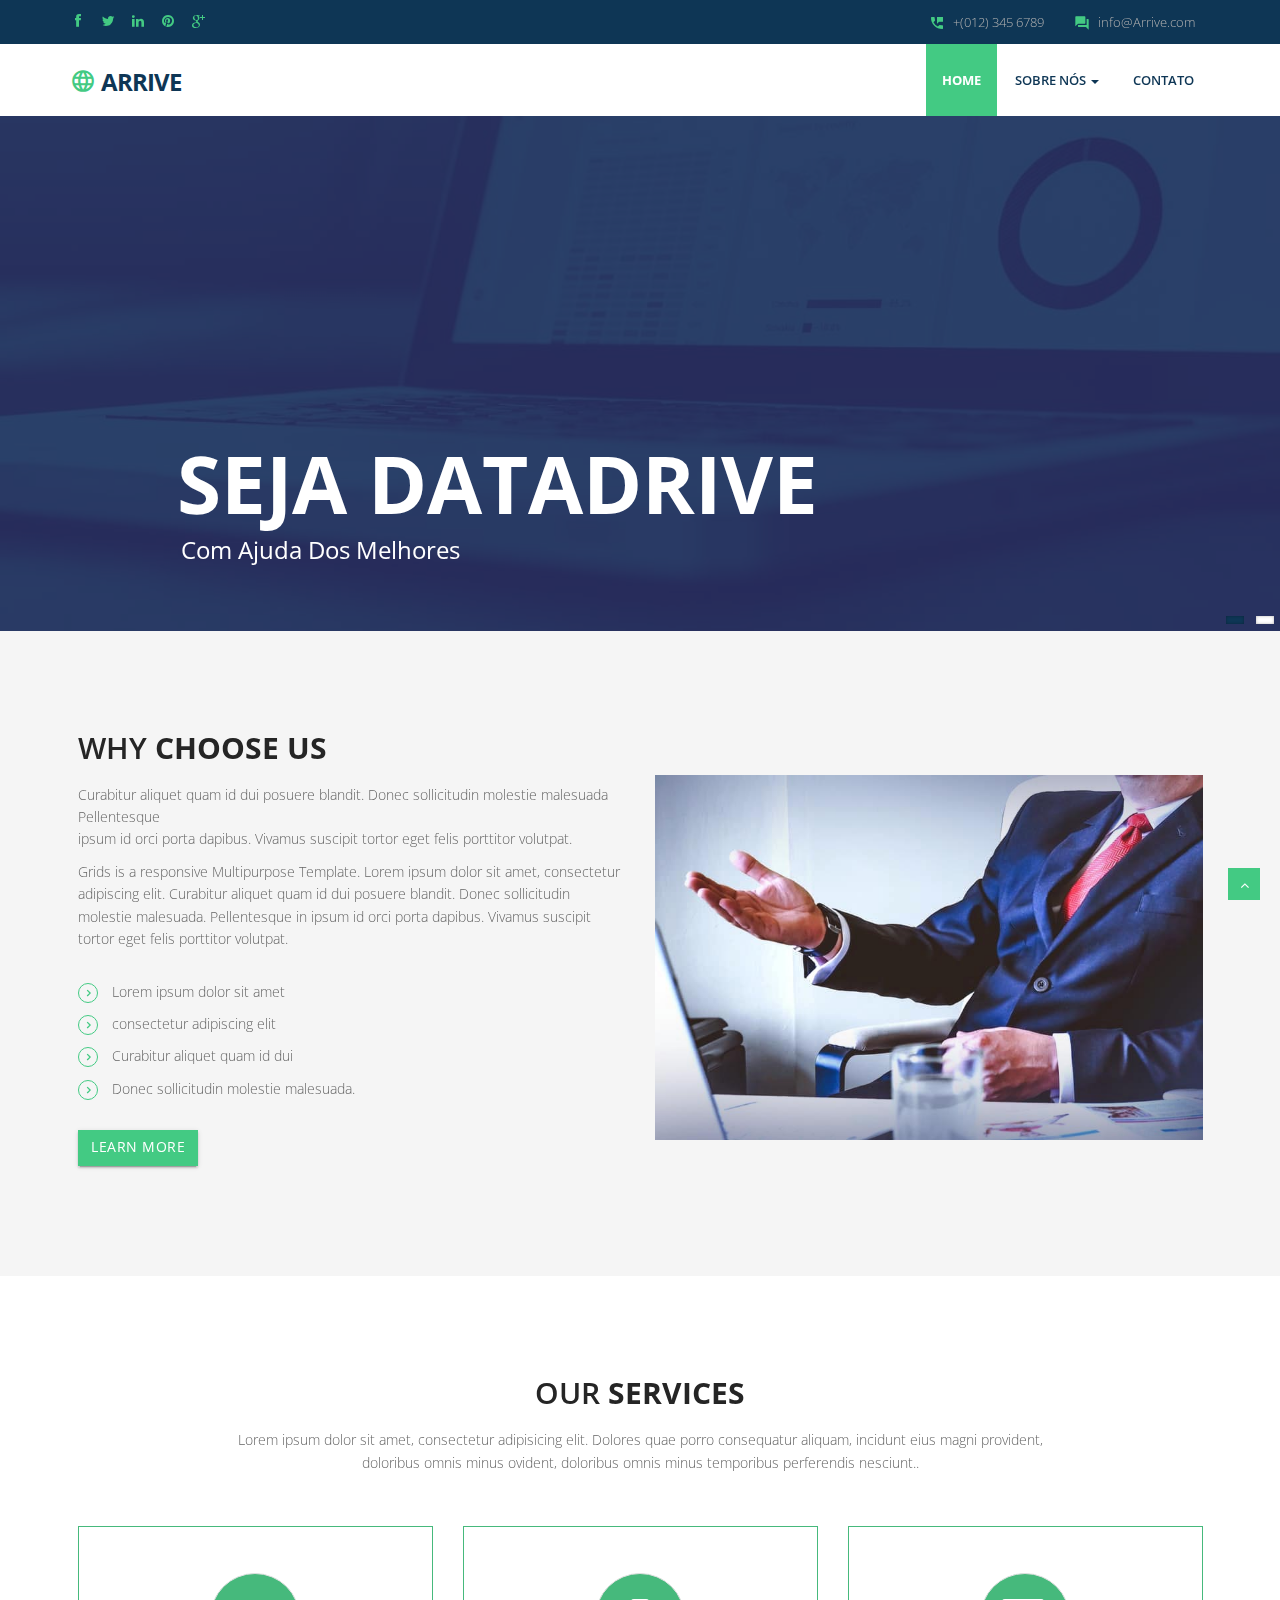
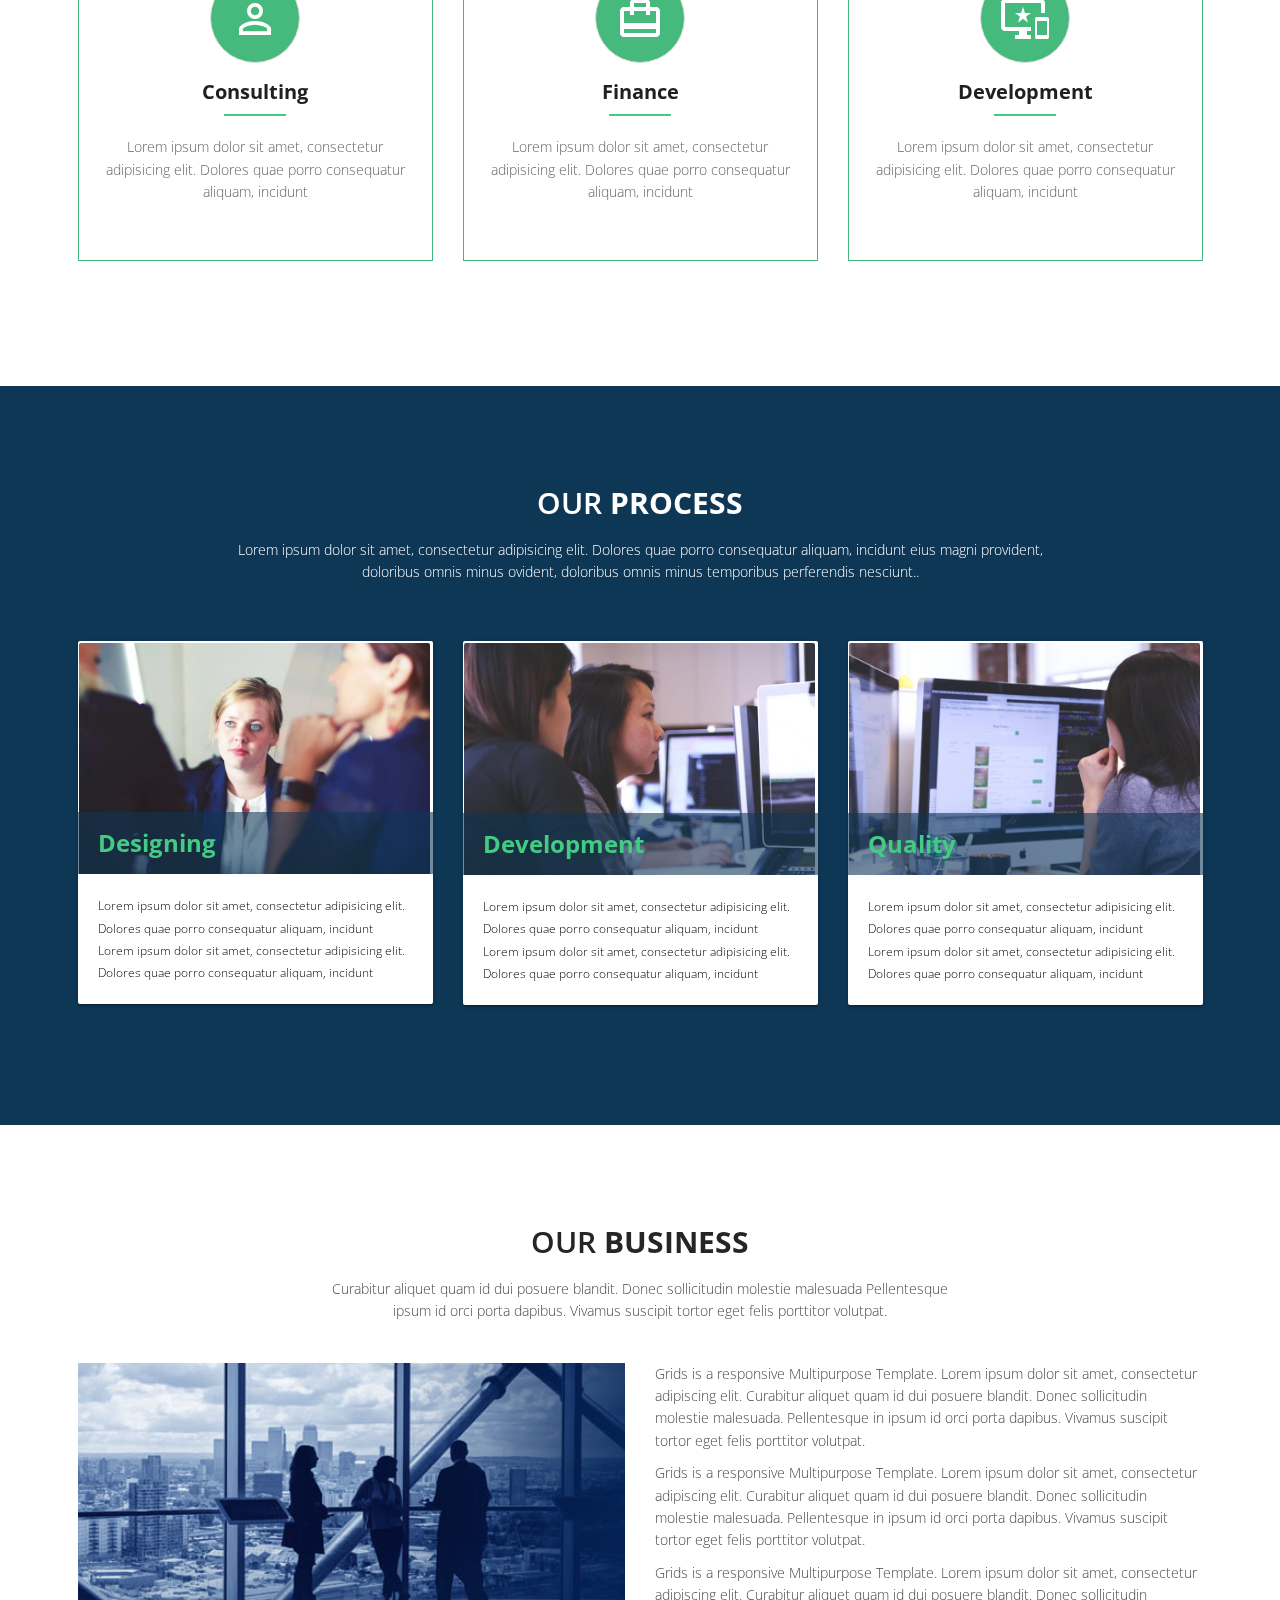
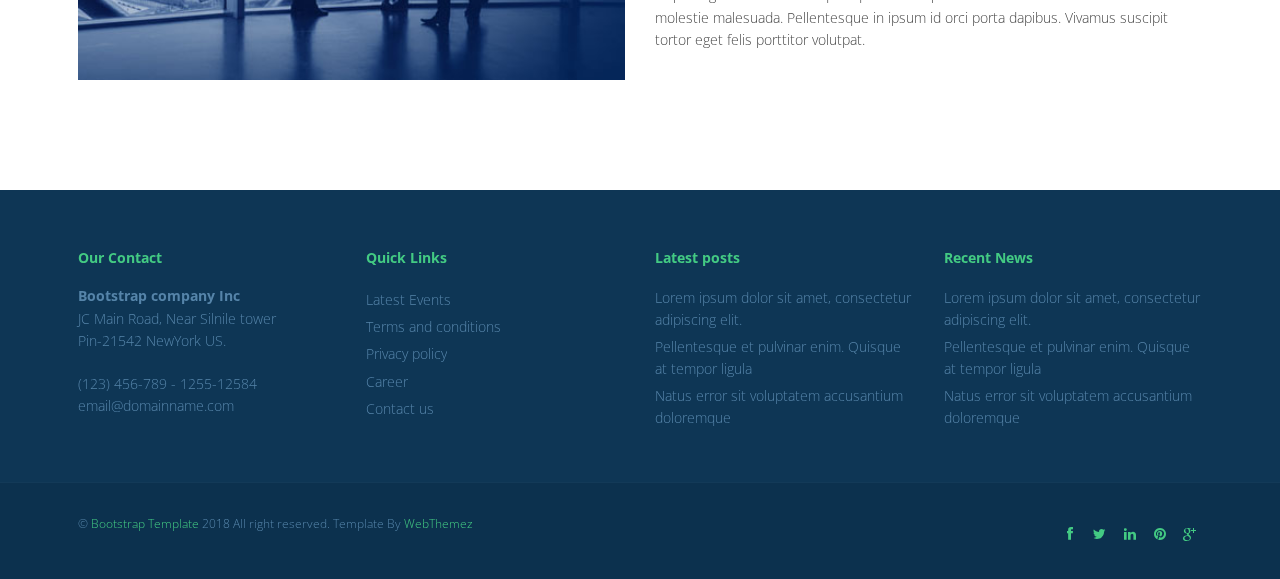
==== commit 95355770: "fotoss de capa" ====
--- a/index.html
+++ b/index.html
@@ -66,7 +66,7 @@
                     <ul class="nav navbar-nav">
                         <li class="active"><a class="waves-effect waves-dark" href="index.html">Home</a></li> 
 						 <li class="dropdown">
-                        <a href="#" data-toggle="dropdown" class="dropdown-toggle waves-effect waves-dark">About Us <b class="caret"></b></a>
+                        <a href="#" data-toggle="dropdown" class="dropdown-toggle waves-effect waves-dark">SOBRE NÓS <b class="caret"></b></a>
                         <ul class="dropdown-menu">
                             <li><a class="waves-effect waves-dark" href="about.html">Company</a></li>
                             <li><a class="waves-effect waves-dark" href="#">Our Team</a></li>
@@ -74,10 +74,7 @@
                             <li><a class="waves-effect waves-dark" href="#">Investors</a></li>
                         </ul>
                     </li> 
-						<li><a class="waves-effect waves-dark" href="services.html">Services</a></li>
-                        <li><a class="waves-effect waves-dark" href="portfolio.html">Gallery</a></li>
-                        <li><a class="waves-effect waves-dark" href="pricing.html">Pricing</a></li>
-                        <li><a class="waves-effect waves-dark" href="contact.html">Contact</a></li>
+                        <li><a class="waves-effect waves-dark" href="contact.html">CONTATO</a></li>
                     </ul>
                 </div>
             </div>
@@ -90,15 +87,15 @@
         <div id="main-slider" class="flexslider">
             <ul class="slides">
               <li>
-                <img src="img/slides/2.jpg" alt="" />
+                <img src="img/slides/slide.jpg" alt="" />
                 <div class="flex-caption">
-					<h3>Creative Minds</h3> 
-					<p>We create best opportunities</p> 
+					<h3>Seja Datadrive</h3> 
+					<p>Com ajuda dos melhores</p> 
 					 
                 </div>
               </li>
               <li>
-                <img src="img/slides/1.jpg" alt="" />
+                <img src="img/slides/slide.jpg" alt="" />
                 <div class="flex-caption">
                     <h3>Business  Goal</h3> 
 					<p>Success depends on productivity</p> 
--- a/css/style.css
+++ b/css/style.css
@@ -1,1315 +1,1315 @@
-/*
-Author URI: http://webthemez.com/
-Note: Licence under Creative Commons Attribution 3.0  
--------------------------------------------------------*/
-
-@import url('http://fonts.googleapis.com/css?family=Noto+Serif:400,400italic,700|Open+Sans:400,600,700'); 
-@import url('font-awesome.css');  
-@import url('animate.css');
-
-body {
-	font-family:'Open Sans', Arial, sans-serif;
-	font-weight:300;
-	line-height:1.6em;
-	color:#656565;
-	font-size: 1.4em;
-	background: #f5f5f5;
-}
-a {
-    color: #43ca83;
-    text-decoration: none;
-}
-a:active {
-	outline:0;
-}
-
-.clear {
-	clear:both;
-}
-
-h1,h2{
-	font-weight: 600;
-	line-height:1.1em;
-	color: #252525;
-	margin-bottom: 20px;
-	text-transform: uppercase;
-}
+/*
+Author URI: http://webthemez.com/
+Note: Licence under Creative Commons Attribution 3.0  
+-------------------------------------------------------*/
+
+@import url('http://fonts.googleapis.com/css?family=Noto+Serif:400,400italic,700|Open+Sans:400,600,700'); 
+@import url('font-awesome.css');  
+@import url('animate.css');
+
+body {
+	font-family:'Open Sans', Arial, sans-serif;
+	font-weight:300;
+	line-height:1.6em;
+	color:#656565;
+	font-size: 1.4em;
+	background: #f5f5f5;
+}
+a {
+    color: #43ca83;
+    text-decoration: none;
+}
+a:active {
+	outline:0;
+}
+
+.clear {
+	clear:both;
+}
+
+h1,h2{
+	font-weight: 600;
+	line-height:1.1em;
+	color: #252525;
+	margin-bottom: 20px;
+	text-transform: uppercase;
+}
 h3, h4, h5, h6 {
 	line-height:1.1em;
 	color: #0e3655;
 	margin-bottom: 20px;
-}
-input, button, select, textarea { 
-    border-radius: 0px !important;
-}
-.timetable{background: #2ab975;padding: 5px 23px;}
-.timetable hr{
-	color:#fff;
-	padding-top: 29px;
-	margin-bottom: 20px !important;
-}
-.timetable dl{
-	color:#fff; 
-}
-.timetable dt{
-	color:#fff;
-}
-.timetable dd{
-	color:#fff;
-}
-#wrapper{
-	width:100%;
-	margin:0;
-	padding:0;
-}
-ul.withArrow{
-	
-}
-ul.withArrow li{
-	
-}
-ul.withArrow li span{
-	
-margin-right: 10px;
-	
-font-weight: 700;
-	
-color: #43ca83;
-	
-border: 1px solid;
-	
-padding: 4px 8px;
-	
-font-size: 11px;
-	
-border-radius: 50%;
-	
-height: 20px;
-	
-width: 20px;
-}
-.line{
-	width: 20%;
-	height: 2px;
-	background: #43ca83;
-	margin: 0 auto;
-	margin-bottom: 20px;
-}
+}
+input, button, select, textarea { 
+    border-radius: 0px !important;
+}
+.timetable{background: #2ab975;padding: 5px 23px;}
+.timetable hr{
+	color:#fff;
+	padding-top: 29px;
+	margin-bottom: 20px !important;
+}
+.timetable dl{
+	color:#fff; 
+}
+.timetable dt{
+	color:#fff;
+}
+.timetable dd{
+	color:#fff;
+}
+#wrapper{
+	width:100%;
+	margin:0;
+	padding:0;
+}
+ul.withArrow{
+	
+}
+ul.withArrow li{
+	
+}
+ul.withArrow li span{
+	
+margin-right: 10px;
+	
+font-weight: 700;
+	
+color: #43ca83;
+	
+border: 1px solid;
+	
+padding: 4px 8px;
+	
+font-size: 11px;
+	
+border-radius: 50%;
+	
+height: 20px;
+	
+width: 20px;
+}
+.line{
+	width: 20%;
+	height: 2px;
+	background: #43ca83;
+	margin: 0 auto;
+	margin-bottom: 20px;
+}
 .widget {
     color: #5584a9;
-}
-.row,.row-fluid {
-	margin-bottom:30px;
-}
-
-.row .row,.row-fluid .row-fluid{
-	margin-bottom:30px;
-}
-
-.row.nomargin,.row-fluid.nomargin {
-	margin-bottom:0;
-}
-.about-image img {
-    width: 100%;
-}
-img.img-polaroid {
-	margin:0 0 20px 0;
-}
-.img-box {
-	max-width:100%;
-}
-.navbar-default .navbar-toggle {
-    border-color: #ddd;
-    margin-top: 16px;
-}
-/*  Header
-==================================== */
-.topbar{
-	background-color: #0e3655;
-	padding: 0;
-	/* color:#fff; */
-}
-.topbar .container .row {
-    margin: 0;
-	padding:0;
-}
-.topbar .container .row .col-md-12 { 
-	padding:0;
-}
-.topbar p{
-	margin:0;
-	display:inline-block;
-	font-size: 13px;
-	color: #f1f6ff;
-}
-.topbar p > i{
-	margin-right:5px;
-}
-.topbar p:last-child{
-	text-align:right;
-} 
-header .navbar {
-    margin-bottom: 0;
-}
-.topbar li.topbar {
-    display: inline;
-    padding-right: 18px;
-    line-height: 52px;
-    transition: all .3s linear;
-}
-
-.topbar li.topbar:hover {
-    color: #1bbde8;
-}
-
-.topbar ul.info i {
-    color: #43ca83;
-    font-size: 16px;
-    font-style: normal;
-    margin-right: 8px;
-    display: inline-block;
-    position: relative;
-    top: 4px;
-}
-
-.topbar ul.info span {
-    /* line-height: 42px; */
-    /* display: inline-block; */
-}
-
-.topbar ul.info li {
-    float: right;
-    padding-left: 30px;
-    color: #b0b0b0;
-    font-size: 13px;
-    line-height: 44px;
-}
-
-.topbar ul.info i span {
-    color: #aaa;
-    font-size: 13px;
-    font-family: "Rpboto", sans-serif;
-    font-weight: 400;
-    line-height: 50px;
-    padding-left: 18px;
-}
-.navbar-default {
-    border: none;
-}
-
-.navbar-brand {
-    color: #222;
-    text-transform: uppercase;
-    font-size: 24px;
-    font-weight: 700;
-    line-height: 1em;
-    letter-spacing: -1px;
-    margin-top: 21px;
-    padding: 0 0 0 15px;
-}
-.navbar-default .navbar-brand{color: #0e3655 !important;font-size: 24px;text-transform: uppercase;}
-
-header .navbar-collapse  ul.navbar-nav {
-    float: right;
-    margin-right: 0;
-}
-header .navbar {min-height: 70px;padding: 18px 0;background: #ffffff;}
-.home-page header .navbar-default{
-    background: #fff;
-    /* position: absolute; */
-    width: 100%;
-}
-
-header .nav li a:hover,
-header .nav li a:focus,
-header .nav li.active a,
-header .nav li.active a:hover,
-header .nav li a.dropdown-toggle:hover,
-header .nav li a.dropdown-toggle:focus,
-header .nav li.active ul.dropdown-menu li a:hover,
-header .nav li.active ul.dropdown-menu li.active a{
-    -webkit-transition: all .3s ease;
-    -moz-transition: all .3s ease;
-    -ms-transition: all .3s ease;
-    -o-transition: all .3s ease;
-    transition: all .3s ease;
-}
-
-
-header .navbar-default .navbar-nav > .open > a,
-header .navbar-default .navbar-nav > .open > a:hover,
-header .navbar-default .navbar-nav > .open > a:focus {
-    -webkit-transition: all .3s ease;
-    -moz-transition: all .3s ease;
-    -ms-transition: all .3s ease;
-    -o-transition: all .3s ease;
-    transition: all .3s ease;
-}
-
-
-header .navbar {
-    min-height: 62px;
-    padding: 0;
-}
-
-header .navbar-nav > li  {
-    padding-bottom: 12px;
-    padding-top: 12px;
-    padding: 0 !important;
-}
-
-header  .navbar-nav > li > a {
-    /* padding-bottom: 6px; */
-    /* padding-top: 5px; */
-    margin-left: 2px;
-    line-height: 40px;
-    font-weight: 700;
-    -webkit-transition: all .3s ease;
-    -moz-transition: all .3s ease;
-    -ms-transition: all .3s ease;
-    -o-transition: all .3s ease;
-    transition: all .3s ease;
-}
-
-.services{
-	
-}
-.dishes h2{color: #ffffff;}
+}
+.row,.row-fluid {
+	margin-bottom:30px;
+}
+
+.row .row,.row-fluid .row-fluid{
+	margin-bottom:30px;
+}
+
+.row.nomargin,.row-fluid.nomargin {
+	margin-bottom:0;
+}
+.about-image img {
+    width: 100%;
+}
+img.img-polaroid {
+	margin:0 0 20px 0;
+}
+.img-box {
+	max-width:100%;
+}
+.navbar-default .navbar-toggle {
+    border-color: #ddd;
+    margin-top: 16px;
+}
+/*  Header
+==================================== */
+.topbar{
+	background-color: #0e3655;
+	padding: 0;
+	/* color:#fff; */
+}
+.topbar .container .row {
+    margin: 0;
+	padding:0;
+}
+.topbar .container .row .col-md-12 { 
+	padding:0;
+}
+.topbar p{
+	margin:0;
+	display:inline-block;
+	font-size: 13px;
+	color: #f1f6ff;
+}
+.topbar p > i{
+	margin-right:5px;
+}
+.topbar p:last-child{
+	text-align:right;
+} 
+header .navbar {
+    margin-bottom: 0;
+}
+.topbar li.topbar {
+    display: inline;
+    padding-right: 18px;
+    line-height: 52px;
+    transition: all .3s linear;
+}
+
+.topbar li.topbar:hover {
+    color: #1bbde8;
+}
+
+.topbar ul.info i {
+    color: #43ca83;
+    font-size: 16px;
+    font-style: normal;
+    margin-right: 8px;
+    display: inline-block;
+    position: relative;
+    top: 4px;
+}
+
+.topbar ul.info span {
+    /* line-height: 42px; */
+    /* display: inline-block; */
+}
+
+.topbar ul.info li {
+    float: right;
+    padding-left: 30px;
+    color: #b0b0b0;
+    font-size: 13px;
+    line-height: 44px;
+}
+
+.topbar ul.info i span {
+    color: #aaa;
+    font-size: 13px;
+    font-family: "Rpboto", sans-serif;
+    font-weight: 400;
+    line-height: 50px;
+    padding-left: 18px;
+}
+.navbar-default {
+    border: none;
+}
+
+.navbar-brand {
+    color: #222;
+    text-transform: uppercase;
+    font-size: 24px;
+    font-weight: 700;
+    line-height: 1em;
+    letter-spacing: -1px;
+    margin-top: 21px;
+    padding: 0 0 0 15px;
+}
+.navbar-default .navbar-brand{color: #0e3655 !important;font-size: 24px;text-transform: uppercase;}
+
+header .navbar-collapse  ul.navbar-nav {
+    float: right;
+    margin-right: 0;
+}
+header .navbar {min-height: 70px;padding: 18px 0;background: #ffffff;}
+.home-page header .navbar-default{
+    background: #fff;
+    /* position: absolute; */
+    width: 100%;
+}
+
+header .nav li a:hover,
+header .nav li a:focus,
+header .nav li.active a,
+header .nav li.active a:hover,
+header .nav li a.dropdown-toggle:hover,
+header .nav li a.dropdown-toggle:focus,
+header .nav li.active ul.dropdown-menu li a:hover,
+header .nav li.active ul.dropdown-menu li.active a{
+    -webkit-transition: all .3s ease;
+    -moz-transition: all .3s ease;
+    -ms-transition: all .3s ease;
+    -o-transition: all .3s ease;
+    transition: all .3s ease;
+}
+
+
+header .navbar-default .navbar-nav > .open > a,
+header .navbar-default .navbar-nav > .open > a:hover,
+header .navbar-default .navbar-nav > .open > a:focus {
+    -webkit-transition: all .3s ease;
+    -moz-transition: all .3s ease;
+    -ms-transition: all .3s ease;
+    -o-transition: all .3s ease;
+    transition: all .3s ease;
+}
+
+
+header .navbar {
+    min-height: 62px;
+    padding: 0;
+}
+
+header .navbar-nav > li  {
+    padding-bottom: 12px;
+    padding-top: 12px;
+    padding: 0 !important;
+}
+
+header  .navbar-nav > li > a {
+    /* padding-bottom: 6px; */
+    /* padding-top: 5px; */
+    margin-left: 2px;
+    line-height: 40px;
+    font-weight: 700;
+    -webkit-transition: all .3s ease;
+    -moz-transition: all .3s ease;
+    -ms-transition: all .3s ease;
+    -o-transition: all .3s ease;
+    transition: all .3s ease;
+}
+
+.services{
+	
+}
+.dishes h2{color: #ffffff;}
 .dishes{
-	+	
 background: #0e3655;
-	+	
 padding: 80px 0;
-	+	
 color: #fff;
-}
+}
 .dropdown-menu li a:hover {
     color: #fff !important;
     background: #0e3655 !important;
-}
-
+}
+
 header .nav .caret {
     border-bottom-color: #0e3655;
     border-top-color: #0e3655;
-}
-.navbar-default .navbar-nav > .active > a,
-.navbar-default .navbar-nav > .active > a:hover,
-.navbar-default .navbar-nav > .active > a:focus {
-  background-color: #fff;
-}
-.navbar-default .navbar-nav > .open > a,
-.navbar-default .navbar-nav > .open > a:hover,
-.navbar-default .navbar-nav > .open > a:focus {
-  background-color:  #fff;
-}	
-	
-
-.dropdown-menu  {
-    box-shadow: none;
-    border-radius: 0;
-	border: none;
-}
-
-.dropdown-menu li:last-child  {
-	padding-bottom: 0 !important;
-	margin-bottom: 0;
-}
-
-header .nav li .dropdown-menu  {
-   padding: 0;
-}
-
-header .nav li .dropdown-menu li a {
-   line-height: 28px;
-   padding: 3px 12px;
-}
-
-/* --- menu --- */
-.flex-caption p {
-    line-height: 22px;
-    font-weight: 300;
-    color: #ffffff;
-    text-transform: capitalize;
-}
-header .navigation {
-	float:right;
-}
-
-header ul.nav li {
-	border:none;
-	margin:0;
-}
-
-header ul.nav li a {
-	font-size: 13px;
-	border:none;
-	font-weight: 600;
-	text-transform:uppercase;
-}
-
-header ul.nav li ul li a {	
-	font-size:12px;
-	border:none;
-	font-weight:300;
-	text-transform:uppercase;
-}
-
-
+}
+.navbar-default .navbar-nav > .active > a,
+.navbar-default .navbar-nav > .active > a:hover,
+.navbar-default .navbar-nav > .active > a:focus {
+  background-color: #fff;
+}
+.navbar-default .navbar-nav > .open > a,
+.navbar-default .navbar-nav > .open > a:hover,
+.navbar-default .navbar-nav > .open > a:focus {
+  background-color:  #fff;
+}	
+	
+
+.dropdown-menu  {
+    box-shadow: none;
+    border-radius: 0;
+	border: none;
+}
+
+.dropdown-menu li:last-child  {
+	padding-bottom: 0 !important;
+	margin-bottom: 0;
+}
+
+header .nav li .dropdown-menu  {
+   padding: 0;
+}
+
+header .nav li .dropdown-menu li a {
+   line-height: 28px;
+   padding: 3px 12px;
+}
+
+/* --- menu --- */
+.flex-caption p {
+    line-height: 22px;
+    font-weight: 300;
+    color: #ffffff;
+    text-transform: capitalize;
+}
+header .navigation {
+	float:right;
+}
+
+header ul.nav li {
+	border:none;
+	margin:0;
+}
+
+header ul.nav li a {
+	font-size: 13px;
+	border:none;
+	font-weight: 600;
+	text-transform:uppercase;
+}
+
+header ul.nav li ul li a {	
+	font-size:12px;
+	border:none;
+	font-weight:300;
+	text-transform:uppercase;
+}
+
+
 .navbar .nav > li > a {
   color: #0e3655;
   text-shadow: none;
   border: 1px solid rgba(255, 255, 255, 0) !important;
-}
-
-.navbar .nav a:hover {
-	background:none;
-	color: #2e8eda;
-}
-
-.navbar .nav > .active > a,.navbar .nav > .active > a:hover {
-	background:none;
-	font-weight:700;
-}
-
-.navbar .nav > .active > a:active,.navbar .nav > .active > a:focus {
-	background:none;
-	outline:0;
-	font-weight:700;
-}
-
-.navbar .nav li .dropdown-menu {
-	z-index:2000;
-}
-
-header ul.nav li ul {
-	margin-top:1px;
-}
-header ul.nav li ul li ul {
-	margin:1px 0 0 1px;
-}
-.dropdown-menu .dropdown i {
-	position:absolute;
-	right:0;
-	margin-top:3px;
-	padding-left:20px;
-}
-
-.navbar .nav > li > .dropdown-menu:before {
-  display: inline-block;
-  border-right: none;
-  border-bottom: none;
-  border-left: none;
-  border-bottom-color: none;
-  content:none;
-}
-.navbar-default .navbar-nav>.active>a, .navbar-default .navbar-nav>.active>a:hover, .navbar-default .navbar-nav>.active>a:focus {color: #ffffff;background: #43ca83;border-radius: 0;}
+}
+
+.navbar .nav a:hover {
+	background:none;
+	color: #2e8eda;
+}
+
+.navbar .nav > .active > a,.navbar .nav > .active > a:hover {
+	background:none;
+	font-weight:700;
+}
+
+.navbar .nav > .active > a:active,.navbar .nav > .active > a:focus {
+	background:none;
+	outline:0;
+	font-weight:700;
+}
+
+.navbar .nav li .dropdown-menu {
+	z-index:2000;
+}
+
+header ul.nav li ul {
+	margin-top:1px;
+}
+header ul.nav li ul li ul {
+	margin:1px 0 0 1px;
+}
+.dropdown-menu .dropdown i {
+	position:absolute;
+	right:0;
+	margin-top:3px;
+	padding-left:20px;
+}
+
+.navbar .nav > li > .dropdown-menu:before {
+  display: inline-block;
+  border-right: none;
+  border-bottom: none;
+  border-left: none;
+  border-bottom-color: none;
+  content:none;
+}
+.navbar-default .navbar-nav>.active>a, .navbar-default .navbar-nav>.active>a:hover, .navbar-default .navbar-nav>.active>a:focus {color: #ffffff;background: #43ca83;border-radius: 0;}
 .navbar-default .navbar-nav>li>a:hover, .navbar-default .navbar-nav>li>a:focus {
   color: #0e3655;
   background-color: transparent;
-}
-
-ul.nav li.dropdown a {
-	z-index:1000;
-	display:block;
-}
-
- select.selectmenu {
-	display:none;
-}
-.pageTitle{color: #fff;margin: 30px 0 3px;display: inline-block;font-size: 20px;}
- 
-#banner{
-	width: 100%;
-	background:#000;
-	position:relative;
-	margin:0;
-	padding:0;
-}
-
-/*  Sliders
-==================================== */
-/* --- flexslider --- */
-#main-slider:before {content: '';width: 100%;height: 100%;/* background: rgb(123, 179, 244); */z-index: 1;position: absolute;background: rgba(67, 202, 131, 0.85);}
-.flex-direction-nav a{
-display:none;
-}
-.flexslider {
-	padding:0;  
-	background: #fff; 
-	position: relative; 
-	zoom: 1;
-}
-.flex-direction-nav .flex-prev{
-left:0px; 
-}
-.flex-direction-nav .flex-next{ 
-right:0px;
-}
-.flex-caption {zoom: 1;bottom: 198px;background-color: transparent;color: #fff;margin: 0;padding: 2px 25px 0px 30px;/* position: absolute; */left: 0;text-align: center;margin: 0 auto;right: 0px;display: inline-block;bottom: 10%;width: 77%;right: 0 !important;border-radius: 15px 15px 0 0;text-align: left;}
-.flex-caption h3 {color: #ffffff;letter-spacing: 0px;margin-bottom: 8px;text-transform: uppercase;font-size: 80px;font-weight: 700;}
-.flex-caption p {margin: 12px 0 18px 4px;font-size: 24px;font-weight: 400;}
-.skill-home{
-margin-bottom:50px;
-}
-.c1{
-border: #ed5441 1px solid;
-background:#ed5441;
-}
-.c2{
-border: #24c4db 1px solid;
-background:#24c4db;
-}
-.c3{
-border: #1891EC 1px solid;
-background:#1891EC;
-}
-.c4{
-border: #609cec 1px solid;
-background:#609cec;
-}
-.skill-home .icons {padding: 38px;width: 94px;height: 94px;color: #fff;font-size: 42px;font-size: 38px;text-align: center;-ms-border-radius: 50%;-moz-border-radius: 50%;-webkit-border-radius: 50%;border-radius: 0;display: inline-table;border: 4px solid #efefef;color: #ff5722;background: transparent;border-radius: 50%;background: #ffffff;}
-.skill-home h2 {
-padding-top: 20px;
-font-size: 36px;
-font-weight: 700;
-} 
-.testimonial-solid {
-padding: 50px 0 60px 0;
-margin: 0 0 0 0;
-background: #FFFFFF;
-text-align: center;
-}
-.testi-icon-area {
-text-align: center;
-position: absolute;
-top: -84px;
-margin: 0 auto; 
-width: 100%;
-}
-.testi-icon-area .quote {
-padding: 15px 0 0 0;
-margin: 0 0 0 0;
-background: #ffffff;
-text-align: center;
-color: #1891EC;
-display: inline-table;
-width: 70px;
-height: 70px;
--ms-border-radius: 50%;
--moz-border-radius: 50%;
--webkit-border-radius: 50%;
-border-radius: 50%;
-font-size: 42px; 
-border: 1px solid #1891EC;
-display: none;
-}
-
-.testi-icon-area .carousel-inner { 
-margin: 20px 0;
-}
-.carousel-indicators {
-bottom: -30px;
-}
-.text-center img {
-margin: auto;
-}
-.aboutUs{
-padding:40px 0;
-background: #F2F2F2;
-}
-img.img-center {
-margin: 0 auto;
-display: block;
-max-width: 100%;
-}
-.home-about{
-	padding: 60px 0 0px;
-}
-.home-about hr{
-	padding:0;
-	margin:0;
-}
-.home-about .info-box{
-	
-}
-/* Testimonial
-----------------------------------*/
-.testimonial-area {
-padding: 0 0 0 0;
-margin:0;
-background: url(../img/low-poly01.jpg) fixed center center;
-background-size: cover;
--webkit-background-size: cover;
--moz-background-size: cover;
--ms-background-size: cover;
-}
-.testimonial-solid p {
-color: #000000;
-font-size: 16px;
-line-height: 30px;
-font-style: italic;
-} 
-section.hero-text {
-	background: #F4783B;
-	padding:50px 0 50px 0;
-	color: #fff;
-}
-section.hero-text h1{ 
-	color: #fff;
-}
-
-/* Clients
------------------------------------- */
-#clients {
-  padding: 60px 0;
-  }
-  #clients .client .img {
-    height: 76px;
-    width: 138px;
-    cursor: pointer;
-    -webkit-transition: box-shadow .1s linear;
-    -moz-transition: box-shadow .1s linear;
-    transition: box-shadow .1s linear; }
-    #clients .client .img:hover {
-      cursor: pointer;
-      /*box-shadow: 0px 0px 2px 0px rgb(155, 155, 155);*/
-      border-radius: 8px; }
-  #clients .client .client1 {
-    background: url("../img/client1.png") 0 -75px; }
-    #clients .client .client1:hover {
-      background-position: 1px 0px; }
-  #clients .client .client2 {
-    background: url("../img/client2.png") 0 -75px; }
-    #clients .client .client2:hover {
-      background-position: -1px 0px; }
-  #clients .client .client3 {
-    background: url("../img/client3.png") 0 -76px; }
-    #clients .client .client3:hover {
-      background-position: 0px 0px; }
-
+}
+
+ul.nav li.dropdown a {
+	z-index:1000;
+	display:block;
+}
+
+ select.selectmenu {
+	display:none;
+}
+.pageTitle{color: #fff;margin: 30px 0 3px;display: inline-block;font-size: 20px;}
+ 
+#banner{
+	width: 100%;
+	background:#000;
+	position:relative;
+	margin:0;
+	padding:0;
+}
+
+/*  Sliders
+==================================== */
+/* --- flexslider --- */
+#main-slider:before {content: '';width: 100%;height: 100%;/* background: rgb(123, 179, 244); */z-index: 1;position: absolute;background: rgba(39, 43, 91, 0.85);}
+.flex-direction-nav a{
+display:none;
+}
+.flexslider {
+	padding:0;  
+	background: #fff; 
+	position: relative; 
+	zoom: 1;
+}
+.flex-direction-nav .flex-prev{
+left:0px; 
+}
+.flex-direction-nav .flex-next{ 
+right:0px;
+}
+.flex-caption {zoom: 1;bottom: 198px;background-color: transparent;color: #fff;margin: 0;padding: 2px 25px 0px 30px;/* position: absolute; */left: 0;text-align: center;margin: 0 auto;right: 0px;display: inline-block;bottom: 10%;width: 77%;right: 0 !important;border-radius: 15px 15px 0 0;text-align: left;}
+.flex-caption h3 {color: #ffffff;letter-spacing: 0px;margin-bottom: 8px;text-transform: uppercase;font-size: 80px;font-weight: 700;}
+.flex-caption p {margin: 12px 0 18px 4px;font-size: 24px;font-weight: 400;}
+.skill-home{
+margin-bottom:50px;
+}
+.c1{
+border: #ed5441 1px solid;
+background:#ed5441;
+}
+.c2{
+border: #24c4db 1px solid;
+background:#24c4db;
+}
+.c3{
+border: #1891EC 1px solid;
+background:#1891EC;
+}
+.c4{
+border: #609cec 1px solid;
+background:#609cec;
+}
+.skill-home .icons {padding: 38px;width: 94px;height: 94px;color: #fff;font-size: 42px;font-size: 38px;text-align: center;-ms-border-radius: 50%;-moz-border-radius: 50%;-webkit-border-radius: 50%;border-radius: 0;display: inline-table;border: 4px solid #efefef;color: #ff5722;background: transparent;border-radius: 50%;background: #ffffff;}
+.skill-home h2 {
+padding-top: 20px;
+font-size: 36px;
+font-weight: 700;
+} 
+.testimonial-solid {
+padding: 50px 0 60px 0;
+margin: 0 0 0 0;
+background: #FFFFFF;
+text-align: center;
+}
+.testi-icon-area {
+text-align: center;
+position: absolute;
+top: -84px;
+margin: 0 auto; 
+width: 100%;
+}
+.testi-icon-area .quote {
+padding: 15px 0 0 0;
+margin: 0 0 0 0;
+background: #ffffff;
+text-align: center;
+color: #1891EC;
+display: inline-table;
+width: 70px;
+height: 70px;
+-ms-border-radius: 50%;
+-moz-border-radius: 50%;
+-webkit-border-radius: 50%;
+border-radius: 50%;
+font-size: 42px; 
+border: 1px solid #1891EC;
+display: none;
+}
+
+.testi-icon-area .carousel-inner { 
+margin: 20px 0;
+}
+.carousel-indicators {
+bottom: -30px;
+}
+.text-center img {
+margin: auto;
+}
+.aboutUs{
+padding:40px 0;
+background: #F2F2F2;
+}
+img.img-center {
+margin: 0 auto;
+display: block;
+max-width: 100%;
+}
+.home-about{
+	padding: 60px 0 0px;
+}
+.home-about hr{
+	padding:0;
+	margin:0;
+}
+.home-about .info-box{
+	
+}
+/* Testimonial
+----------------------------------*/
+.testimonial-area {
+padding: 0 0 0 0;
+margin:0;
+background: url(../img/low-poly01.jpg) fixed center center;
+background-size: cover;
+-webkit-background-size: cover;
+-moz-background-size: cover;
+-ms-background-size: cover;
+}
+.testimonial-solid p {
+color: #000000;
+font-size: 16px;
+line-height: 30px;
+font-style: italic;
+} 
+section.hero-text {
+	background: #F4783B;
+	padding:50px 0 50px 0;
+	color: #fff;
+}
+section.hero-text h1{ 
+	color: #fff;
+}
+
+/* Clients
+------------------------------------ */
+#clients {
+  padding: 60px 0;
+  }
+  #clients .client .img {
+    height: 76px;
+    width: 138px;
+    cursor: pointer;
+    -webkit-transition: box-shadow .1s linear;
+    -moz-transition: box-shadow .1s linear;
+    transition: box-shadow .1s linear; }
+    #clients .client .img:hover {
+      cursor: pointer;
+      /*box-shadow: 0px 0px 2px 0px rgb(155, 155, 155);*/
+      border-radius: 8px; }
+  #clients .client .client1 {
+    background: url("../img/client1.png") 0 -75px; }
+    #clients .client .client1:hover {
+      background-position: 1px 0px; }
+  #clients .client .client2 {
+    background: url("../img/client2.png") 0 -75px; }
+    #clients .client .client2:hover {
+      background-position: -1px 0px; }
+  #clients .client .client3 {
+    background: url("../img/client3.png") 0 -76px; }
+    #clients .client .client3:hover {
+      background-position: 0px 0px; }
+
 .whyWe{
 	padding: 80px 0;
-}
-/* Content
-==================================== */
-
+}
+/* Content
+==================================== */
+
 #content {
 	position:relative;
 	background: #ffffff;
 	padding: 80px 0;
-}
- 
-.cta-text {
-	text-align: center;
-	margin-top:10px;
-}
-
-
-.big-cta .cta {
-	margin-top:10px;
-}
- 
-.box {
-	width: 100%;
-}
-.box-gray  {
-	background: #f8f8f8;
-	padding: 20px 20px 30px;
-}
-.box-gray  h4,.box-gray  i {
-	margin-bottom: 20px;
-}
-.box-bottom {
-	padding: 20px 0;
-	text-align: center;
-}
-.box-bottom a {
-	color: #fff;
-	font-weight: 700;
-}
-.box-bottom a:hover {
-	color: #eee;
-	text-decoration: none;
-}
-
-
-/* Bottom
-==================================== */
-
-#bottom {
-	background:#fcfcfc;
-	padding:50px 0 0;
-
-}
-/* twitter */
-#twitter-wrapper {
-    text-align: center;
-    width: 70%;
-    margin: 0 auto;
-}
-#twitter em {
-    font-style: normal;
-    font-size: 13px;
-}
-
-#twitter em.twitterTime a {
-	font-weight:600;
-}
-
-#twitter ul {
-    padding: 0;
-	list-style:none;
-}
-#twitter ul li {
-    font-size: 20px;
-    line-height: 1.6em;
-    font-weight: 300;
-    margin-bottom: 20px;
-    position: relative;
-    word-break: break-word;
-}
-
-
-/* page headline
-==================================== */
-
-#inner-headline{background: #43ca83;position: relative;margin: 0;padding: 0;color: white;border-top: 1px solid #43ca83;}
-
-
+}
+ 
+.cta-text {
+	text-align: center;
+	margin-top:10px;
+}
+
+
+.big-cta .cta {
+	margin-top:10px;
+}
+ 
+.box {
+	width: 100%;
+}
+.box-gray  {
+	background: #f8f8f8;
+	padding: 20px 20px 30px;
+}
+.box-gray  h4,.box-gray  i {
+	margin-bottom: 20px;
+}
+.box-bottom {
+	padding: 20px 0;
+	text-align: center;
+}
+.box-bottom a {
+	color: #fff;
+	font-weight: 700;
+}
+.box-bottom a:hover {
+	color: #eee;
+	text-decoration: none;
+}
+
+
+/* Bottom
+==================================== */
+
+#bottom {
+	background:#fcfcfc;
+	padding:50px 0 0;
+
+}
+/* twitter */
+#twitter-wrapper {
+    text-align: center;
+    width: 70%;
+    margin: 0 auto;
+}
+#twitter em {
+    font-style: normal;
+    font-size: 13px;
+}
+
+#twitter em.twitterTime a {
+	font-weight:600;
+}
+
+#twitter ul {
+    padding: 0;
+	list-style:none;
+}
+#twitter ul li {
+    font-size: 20px;
+    line-height: 1.6em;
+    font-weight: 300;
+    margin-bottom: 20px;
+    position: relative;
+    word-break: break-word;
+}
+
+
+/* page headline
+==================================== */
+
+#inner-headline{background: #43ca83;position: relative;margin: 0;padding: 0;color: white;border-top: 1px solid #43ca83;}
+
+
 #inner-headline h2.pageTitle{
 	color: #0e3655;
 	padding: 5px 0;
 	display:block;
 	text-align: center;
 	font-weight: bold;
-}
-
-/* --- breadcrumbs --- */
-#inner-headline ul.breadcrumb {
-	margin:40px 0;
-	float:left;
-}
-
-#inner-headline ul.breadcrumb li {
-	margin-bottom:0;
-	padding-bottom:0;
-}
-#inner-headline ul.breadcrumb li {
-	font-size:13px;
-	color:#fff;
-}
-
-#inner-headline ul.breadcrumb li i{
-	color:#dedede;
-}
-
-#inner-headline ul.breadcrumb li a {
-	color:#fff;
-}
-
-ul.breadcrumb li a:hover {
-	text-decoration:none;
-}
-
-/* Forms
-============================= */
-
-/* --- contact form  ---- */
-form#contactform input[type="text"] {
-  width: 100%;
-  border: 1px solid #f5f5f5;
-  min-height: 40px;
-  padding-left:20px;
-  font-size:13px;
-  padding-right:20px;
-  -webkit-box-sizing: border-box;
-     -moz-box-sizing: border-box;
-          box-sizing: border-box;
-
-}
-
-form#contactform textarea {
-border: 1px solid #f5f5f5;
-  width: 100%;
-  padding-left:20px;
-  padding-top:10px;
-  font-size:13px;
-  padding-right:20px;
-  -webkit-box-sizing: border-box;
-     -moz-box-sizing: border-box;
-          box-sizing: border-box;
-
-}
-
-form#contactform .validation {
-	font-size:11px;
-}
-
-#sendmessage {
-	border:1px solid #e6e6e6;
-	background:#f6f6f6;
-	display:none;
-	text-align:center;
-	padding:15px 12px 15px 65px;
-	margin:10px 0;
-	font-weight:600;
-	margin-bottom:30px;
-
-}
-
-#sendmessage.show,.show  {
-	display:block;
-}
- 
-form#commentform input[type="text"] {
-  width: 100%;
-  min-height: 40px;
-  padding-left:20px;
-  font-size:13px;
-  padding-right:20px;
-  -webkit-box-sizing: border-box;
-     -moz-box-sizing: border-box;
-          box-sizing: border-box;
-	-webkit-border-radius: 2px 2px 2px 2px;
-		-moz-border-radius: 2px 2px 2px 2px;
-			border-radius: 2px 2px 2px 2px;
-
-}
-
-form#commentform textarea {
-  width: 100%;
-  padding-left:20px;
-  padding-top:10px;
-  font-size:13px;
-  padding-right:20px;
-  -webkit-box-sizing: border-box;
-     -moz-box-sizing: border-box;
-          box-sizing: border-box;
-	-webkit-border-radius: 2px 2px 2px 2px;
-		-moz-border-radius: 2px 2px 2px 2px;
-			border-radius: 2px 2px 2px 2px;
-}
-
-
-/* --- search form --- */
-.search{
-	float:right;
-	margin:35px 0 0;
-	padding-bottom:0;
-}
-
-#inner-headline form.input-append {
-	margin:0;
-	padding:0;
-}
-
-.about-text h3 {
-	font-size: 22px;
-	padding-bottom: 20px;
-}
-
-.about-text .btn {
-	margin-top: 20px;
-	//font-size: 15px;
-	//text-align: justify;
-}
-
-.whyWe img {margin-top: 64px;}
-
-.about-text ul {
-	margin-top: 30px;
-	padding: 0;
-}
-
-.about-text li {
-	margin-bottom: 10px;
-	//
-	font-weight: bold;
-	list-style: none;
-}
-
- 
-.about-text-2 img {
-	border: 5px solid #ddd;
-	margin-bottom: 20px;
-}
-
-.about-text-2 p {
-	margin-bottom: 20px;
-}
-
-#call-to-action {
-	background: url(../images/bg/about.jpg) no-repeat;
-	background-attachment: fixed;
-	background-position: top center;
-	padding: 100px 0;
-	color: #fff;
-}
-
-.call-to-action h3 {
-	font-size: 40px;
-	letter-spacing: 15px;
-	color: #fff;
-	padding-bottom: 30px;
-}
-
-.call-to-action p {
-	color: #999;
-	padding-bottom: 20px;
-}
-
-.call-to-action .btn-primary {
-	background-color: transparent;
-	border-color: #999;
-}
-
-.call-to-action .btn-primary:hover {
-	background-color: #151515;
-	color: #999;
-	border-color: #151515;
-}
-
-#call-to-action-2 {
-	background-color: #efefef;
-	padding: 50px 0;
-}
-#call-to-action-2 h3 {
-	color: #05142b;
-	font-size: 24px;
-	font-weight: 600;
-	text-transform: uppercase;
-}
-#call-to-action-2 p {
-	color: #5f5f5f;
-	font-size: 15px;
-}
-#call-to-action-2 .btn-primary {
-	border-color: #FFFFFF;
-	/* background: transparent; */
-	margin-top: 50px;
-	color: #fff;
-}
+}
+
+/* --- breadcrumbs --- */
+#inner-headline ul.breadcrumb {
+	margin:40px 0;
+	float:left;
+}
+
+#inner-headline ul.breadcrumb li {
+	margin-bottom:0;
+	padding-bottom:0;
+}
+#inner-headline ul.breadcrumb li {
+	font-size:13px;
+	color:#fff;
+}
+
+#inner-headline ul.breadcrumb li i{
+	color:#dedede;
+}
+
+#inner-headline ul.breadcrumb li a {
+	color:#fff;
+}
+
+ul.breadcrumb li a:hover {
+	text-decoration:none;
+}
+
+/* Forms
+============================= */
+
+/* --- contact form  ---- */
+form#contactform input[type="text"] {
+  width: 100%;
+  border: 1px solid #f5f5f5;
+  min-height: 40px;
+  padding-left:20px;
+  font-size:13px;
+  padding-right:20px;
+  -webkit-box-sizing: border-box;
+     -moz-box-sizing: border-box;
+          box-sizing: border-box;
+
+}
+
+form#contactform textarea {
+border: 1px solid #f5f5f5;
+  width: 100%;
+  padding-left:20px;
+  padding-top:10px;
+  font-size:13px;
+  padding-right:20px;
+  -webkit-box-sizing: border-box;
+     -moz-box-sizing: border-box;
+          box-sizing: border-box;
+
+}
+
+form#contactform .validation {
+	font-size:11px;
+}
+
+#sendmessage {
+	border:1px solid #e6e6e6;
+	background:#f6f6f6;
+	display:none;
+	text-align:center;
+	padding:15px 12px 15px 65px;
+	margin:10px 0;
+	font-weight:600;
+	margin-bottom:30px;
+
+}
+
+#sendmessage.show,.show  {
+	display:block;
+}
+ 
+form#commentform input[type="text"] {
+  width: 100%;
+  min-height: 40px;
+  padding-left:20px;
+  font-size:13px;
+  padding-right:20px;
+  -webkit-box-sizing: border-box;
+     -moz-box-sizing: border-box;
+          box-sizing: border-box;
+	-webkit-border-radius: 2px 2px 2px 2px;
+		-moz-border-radius: 2px 2px 2px 2px;
+			border-radius: 2px 2px 2px 2px;
+
+}
+
+form#commentform textarea {
+  width: 100%;
+  padding-left:20px;
+  padding-top:10px;
+  font-size:13px;
+  padding-right:20px;
+  -webkit-box-sizing: border-box;
+     -moz-box-sizing: border-box;
+          box-sizing: border-box;
+	-webkit-border-radius: 2px 2px 2px 2px;
+		-moz-border-radius: 2px 2px 2px 2px;
+			border-radius: 2px 2px 2px 2px;
+}
+
+
+/* --- search form --- */
+.search{
+	float:right;
+	margin:35px 0 0;
+	padding-bottom:0;
+}
+
+#inner-headline form.input-append {
+	margin:0;
+	padding:0;
+}
+
+.about-text h3 {
+	font-size: 22px;
+	padding-bottom: 20px;
+}
+
+.about-text .btn {
+	margin-top: 20px;
+	//font-size: 15px;
+	//text-align: justify;
+}
+
+.whyWe img {margin-top: 64px;}
+
+.about-text ul {
+	margin-top: 30px;
+	padding: 0;
+}
+
+.about-text li {
+	margin-bottom: 10px;
+	//
+	font-weight: bold;
+	list-style: none;
+}
+
+ 
+.about-text-2 img {
+	border: 5px solid #ddd;
+	margin-bottom: 20px;
+}
+
+.about-text-2 p {
+	margin-bottom: 20px;
+}
+
+#call-to-action {
+	background: url(../images/bg/about.jpg) no-repeat;
+	background-attachment: fixed;
+	background-position: top center;
+	padding: 100px 0;
+	color: #fff;
+}
+
+.call-to-action h3 {
+	font-size: 40px;
+	letter-spacing: 15px;
+	color: #fff;
+	padding-bottom: 30px;
+}
+
+.call-to-action p {
+	color: #999;
+	padding-bottom: 20px;
+}
+
+.call-to-action .btn-primary {
+	background-color: transparent;
+	border-color: #999;
+}
+
+.call-to-action .btn-primary:hover {
+	background-color: #151515;
+	color: #999;
+	border-color: #151515;
+}
+
+#call-to-action-2 {
+	background-color: #efefef;
+	padding: 50px 0;
+}
+#call-to-action-2 h3 {
+	color: #05142b;
+	font-size: 24px;
+	font-weight: 600;
+	text-transform: uppercase;
+}
+#call-to-action-2 p {
+	color: #5f5f5f;
+	font-size: 15px;
+}
+#call-to-action-2 .btn-primary {
+	border-color: #FFFFFF;
+	/* background: transparent; */
+	margin-top: 50px;
+	color: #fff;
+}
 section.section-padding.gray-bg {
     background: #ffffff;
     padding: 80px 0;
     color: #484848;
-}
- 
-  #accordion-alt3 .panel-heading h4 {
-font-size: 13px;
-line-height: 28px;
-}
-.panel .panel-heading h4 {
-font-weight: 400;
-}
-.panel-title {
-margin-top: 0;
-margin-bottom: 0;
-font-size: 15px;
-color: inherit;
-}
-.panel-group .panel {
-margin-bottom: 0;
-border-radius: 2px;
-}
-.panel {margin-bottom: 18px;background-color: #ececec;border: 1px solid #f3f3f3;border-radius: 2px;-webkit-box-shadow: 0 1px 1px rgba(0,0,0,0.05);box-shadow: 0 1px 1px rgba(0,0,0,0.05);}
-#accordion-alt3 .panel-heading h4 a i {font-size: 17px;line-height: 18px;width: 18px;height: 18px;margin-right: 8px;color: #A0A0A0;text-align: center;border-radius: 50%;margin-left: 6px;font-weight: bold;}  
-.progress.pb-sm {
-height: 6px!important;
-}
-.progress {
-box-shadow: inset 0 0 2px rgba(0,0,0,.1);
-}
-.progress {
-overflow: hidden;
-height: 18px;
-margin-bottom: 18px;
-background-color: #f5f5f5;
-border-radius: 2px;
--webkit-box-shadow: inset 0 1px 2px rgba(0,0,0,0.1);
-box-shadow: inset 0 1px 2px rgba(0,0,0,0.1);
-}
-.progress .progress-bar.progress-bar-red {
-background: #ed5441;
-} 
-.progress .progress-bar.progress-bar-green {
-background: #51d466;
-}
-.progress .progress-bar.progress-bar-lblue {
-background: #32c8de;
-}
-/* --- portfolio detail --- */
-.top-wrapper {
-	margin-bottom:20px;
-}
-.info-blocks {margin-bottom: 15px;/* background: #efefef; */}
-.info-blocks i.icon-info-blocks {/* float: left; */color: #ffffff;font-size: 48px;width: 50px;margin-bottom: 15px;text-align: center;background: #46b97c;width: 90px;height: 90px;/* padding-top: 21px; */border: 1px solid #e0e0e0;line-height: 90px;/* width: 100%; */border-radius: 50%;}
-.info-blocks .info-blocks-in {padding: 46px 22px;overflow: hidden;border: 1px solid #46b97c;text-align: center;background: #fff;}
-.info-blocks .info-blocks-in h3 {color: #202020;font-size: 20px;line-height: 28px;margin:0px;margin-bottom: 8px;font-weight: bold;}
-.info-blocks .info-blocks-in p {font-size: 14px;}
-.info-blocks .info-blocks-in:hover{
-	border: 1px solid #43ca83;
-}  
-blockquote {
-	font-size:16px;
-	font-weight:400;
-	font-family:'Noto Serif', serif;
-	font-style:italic;
-	padding-left:0;
-	color:#a2a2a2;
-	line-height:1.6em;
-	border:none;
-}
-
-blockquote cite 							{ display:block; font-size:12px; color:#666; margin-top:10px; }
-blockquote cite:before 					{ content:"\2014 \0020"; }
-blockquote cite a,
-blockquote cite a:visited,
-blockquote cite a:visited 				{ color:#555; }
-
-/* --- pullquotes --- */
-
-.pullquote-left {
-	display:block;
-	color:#a2a2a2;
-	font-family:'Noto Serif', serif;
-	font-size:14px;
-	line-height:1.6em;
-	padding-left:20px;
-}
-
-.pullquote-right {
-	display:block;
-	color:#a2a2a2;
-	font-family:'Noto Serif', serif;
-	font-size:14px;
-	line-height:1.6em;
-	padding-right:20px;
-}
-
-/* --- button --- */
-.btn{text-align: center;color: #FFFFFF;background: #43ca83;border-color: #43ca83;width: 120px;border-radius: 0;}
-.btn-theme {
-	color: #fff;
-	background: transparent;
-	border: 1px solid #fff;
-	padding: 12px 30px;
-	font-weight: bold;
-}
-.btn-theme:hover {
-	color: #eee;
-}
-
-/* --- list style --- */
-
-ul.general {
-	list-style:none;
-	margin-left:0;
-}
-
-ul.link-list{
-	margin:0;
-	padding:0;
-	list-style:none;
-}
-
-ul.link-list li{
-	margin:0;
-	padding:2px 0 2px 0;
-	list-style:none;
-}
-footer{background: #0e3655;}
+}
+ 
+  #accordion-alt3 .panel-heading h4 {
+font-size: 13px;
+line-height: 28px;
+}
+.panel .panel-heading h4 {
+font-weight: 400;
+}
+.panel-title {
+margin-top: 0;
+margin-bottom: 0;
+font-size: 15px;
+color: inherit;
+}
+.panel-group .panel {
+margin-bottom: 0;
+border-radius: 2px;
+}
+.panel {margin-bottom: 18px;background-color: #ececec;border: 1px solid #f3f3f3;border-radius: 2px;-webkit-box-shadow: 0 1px 1px rgba(0,0,0,0.05);box-shadow: 0 1px 1px rgba(0,0,0,0.05);}
+#accordion-alt3 .panel-heading h4 a i {font-size: 17px;line-height: 18px;width: 18px;height: 18px;margin-right: 8px;color: #A0A0A0;text-align: center;border-radius: 50%;margin-left: 6px;font-weight: bold;}  
+.progress.pb-sm {
+height: 6px!important;
+}
+.progress {
+box-shadow: inset 0 0 2px rgba(0,0,0,.1);
+}
+.progress {
+overflow: hidden;
+height: 18px;
+margin-bottom: 18px;
+background-color: #f5f5f5;
+border-radius: 2px;
+-webkit-box-shadow: inset 0 1px 2px rgba(0,0,0,0.1);
+box-shadow: inset 0 1px 2px rgba(0,0,0,0.1);
+}
+.progress .progress-bar.progress-bar-red {
+background: #ed5441;
+} 
+.progress .progress-bar.progress-bar-green {
+background: #51d466;
+}
+.progress .progress-bar.progress-bar-lblue {
+background: #32c8de;
+}
+/* --- portfolio detail --- */
+.top-wrapper {
+	margin-bottom:20px;
+}
+.info-blocks {margin-bottom: 15px;/* background: #efefef; */}
+.info-blocks i.icon-info-blocks {/* float: left; */color: #ffffff;font-size: 48px;width: 50px;margin-bottom: 15px;text-align: center;background: #46b97c;width: 90px;height: 90px;/* padding-top: 21px; */border: 1px solid #e0e0e0;line-height: 90px;/* width: 100%; */border-radius: 50%;}
+.info-blocks .info-blocks-in {padding: 46px 22px;overflow: hidden;border: 1px solid #46b97c;text-align: center;background: #fff;}
+.info-blocks .info-blocks-in h3 {color: #202020;font-size: 20px;line-height: 28px;margin:0px;margin-bottom: 8px;font-weight: bold;}
+.info-blocks .info-blocks-in p {font-size: 14px;}
+.info-blocks .info-blocks-in:hover{
+	border: 1px solid #43ca83;
+}  
+blockquote {
+	font-size:16px;
+	font-weight:400;
+	font-family:'Noto Serif', serif;
+	font-style:italic;
+	padding-left:0;
+	color:#a2a2a2;
+	line-height:1.6em;
+	border:none;
+}
+
+blockquote cite 							{ display:block; font-size:12px; color:#666; margin-top:10px; }
+blockquote cite:before 					{ content:"\2014 \0020"; }
+blockquote cite a,
+blockquote cite a:visited,
+blockquote cite a:visited 				{ color:#555; }
+
+/* --- pullquotes --- */
+
+.pullquote-left {
+	display:block;
+	color:#a2a2a2;
+	font-family:'Noto Serif', serif;
+	font-size:14px;
+	line-height:1.6em;
+	padding-left:20px;
+}
+
+.pullquote-right {
+	display:block;
+	color:#a2a2a2;
+	font-family:'Noto Serif', serif;
+	font-size:14px;
+	line-height:1.6em;
+	padding-right:20px;
+}
+
+/* --- button --- */
+.btn{text-align: center;color: #FFFFFF;background: #43ca83;border-color: #43ca83;width: 120px;border-radius: 0;}
+.btn-theme {
+	color: #fff;
+	background: transparent;
+	border: 1px solid #fff;
+	padding: 12px 30px;
+	font-weight: bold;
+}
+.btn-theme:hover {
+	color: #eee;
+}
+
+/* --- list style --- */
+
+ul.general {
+	list-style:none;
+	margin-left:0;
+}
+
+ul.link-list{
+	margin:0;
+	padding:0;
+	list-style:none;
+}
+
+ul.link-list li{
+	margin:0;
+	padding:2px 0 2px 0;
+	list-style:none;
+}
+footer{background: #0e3655;}
 footer ul.link-list li a{
 	color: #5584a9;
-}
-footer ul.link-list li a:hover {
-	color: #43ca83;
-}
-/* --- Heading style --- */
-
-h4.heading {
-	font-weight:700;
-}
-
-.heading { margin-bottom: 30px; }
-
-.heading {
-	position: relative;
-	
-}
-
-
-.widgetheading {
-	width:100%;
-	padding:0;
-	font-weight: bold;
-}
-
-#bottom .widgetheading {
-	position: relative;
-	border-bottom: #e6e6e6 1px solid;
-	padding-bottom: 9px;
-}
-
-aside .widgetheading {
-	position: relative;
-	border-bottom: #e9e9e9 1px solid;
-	padding-bottom: 9px;
-}
-
-footer .widgetheading {
-	position: relative;
-}
-
-footer .widget .social-network {
-	position:relative;
-}
-
-.team-member h4{
-  text-align: center;
-  margin-bottom: 5px;
-}
-.team-member .deg{
-text-align:center;
-display:block;
-}
-#bottom .widget .widgetheading span, aside .widget .widgetheading span, footer .widget .widgetheading span {	
-	position: absolute;
-	width: 60px;
-	height: 1px;
-	bottom: -1px;
-	right:0;
-
-}
-.panel-title>a {
-    color: inherit;
-    text-decoration: none;
-    font-weight: 600;
-}
-.box-area{padding: 15px;background: #ffffff;margin-top: -21px;border: 2px solid #f3f3f3;}
-.box-area h3{font-size: 17px;font-weight: 600;}
-/* --- Map --- */
-.map{
-	position:relative;
-	margin-top:-50px;
-	margin-bottom:40px;
-}
-
-.map iframe{
-	width:100%;
-	height:450px;
-	border:none;
-}
-
-.map-grid iframe{
-	width:100%;
-	height:350px;
-	border:none;
-	margin:0 0 -5px 0;
-	padding:0;
-}
-
- 
-ul.team-detail{
-	margin:-10px 0 0 0;
-	padding:0;
-	list-style:none;
-}
-
-ul.team-detail li{
-	border-bottom:1px dotted #e9e9e9;
-	margin:0 0 15px 0;
-	padding:0 0 15px 0;
-	list-style:none;
-}
-
-ul.team-detail li label {
-	font-size:13px;
-}
-
-ul.team-detail li h4, ul.team-detail li label{
-	margin-bottom:0;
-}
-
-ul.team-detail li ul.social-network {
-	border:none;
-	margin:0;
-	padding:0;
-}
-
-ul.team-detail li ul.social-network li {
-	border:none;	
-	margin:0;
-}
-ul.team-detail li ul.social-network li i {
-	margin:0;
-}
-
+}
+footer ul.link-list li a:hover {
+	color: #43ca83;
+}
+/* --- Heading style --- */
+
+h4.heading {
+	font-weight:700;
+}
+
+.heading { margin-bottom: 30px; }
+
+.heading {
+	position: relative;
+	
+}
+
+
+.widgetheading {
+	width:100%;
+	padding:0;
+	font-weight: bold;
+}
+
+#bottom .widgetheading {
+	position: relative;
+	border-bottom: #e6e6e6 1px solid;
+	padding-bottom: 9px;
+}
+
+aside .widgetheading {
+	position: relative;
+	border-bottom: #e9e9e9 1px solid;
+	padding-bottom: 9px;
+}
+
+footer .widgetheading {
+	position: relative;
+}
+
+footer .widget .social-network {
+	position:relative;
+}
+
+.team-member h4{
+  text-align: center;
+  margin-bottom: 5px;
+}
+.team-member .deg{
+text-align:center;
+display:block;
+}
+#bottom .widget .widgetheading span, aside .widget .widgetheading span, footer .widget .widgetheading span {	
+	position: absolute;
+	width: 60px;
+	height: 1px;
+	bottom: -1px;
+	right:0;
+
+}
+.panel-title>a {
+    color: inherit;
+    text-decoration: none;
+    font-weight: 600;
+}
+.box-area{padding: 15px;background: #ffffff;margin-top: -21px;border: 2px solid #f3f3f3;}
+.box-area h3{font-size: 17px;font-weight: 600;}
+/* --- Map --- */
+.map{
+	position:relative;
+	margin-top:-50px;
+	margin-bottom:40px;
+}
+
+.map iframe{
+	width:100%;
+	height:450px;
+	border:none;
+}
+
+.map-grid iframe{
+	width:100%;
+	height:350px;
+	border:none;
+	margin:0 0 -5px 0;
+	padding:0;
+}
+
+ 
+ul.team-detail{
+	margin:-10px 0 0 0;
+	padding:0;
+	list-style:none;
+}
+
+ul.team-detail li{
+	border-bottom:1px dotted #e9e9e9;
+	margin:0 0 15px 0;
+	padding:0 0 15px 0;
+	list-style:none;
+}
+
+ul.team-detail li label {
+	font-size:13px;
+}
+
+ul.team-detail li h4, ul.team-detail li label{
+	margin-bottom:0;
+}
+
+ul.team-detail li ul.social-network {
+	border:none;
+	margin:0;
+	padding:0;
+}
+
+ul.team-detail li ul.social-network li {
+	border:none;	
+	margin:0;
+}
+ul.team-detail li ul.social-network li i {
+	margin:0;
+}
+
  .navbar-brand i {
     color: #43ca83;
     font-size: 26px;
     margin-right: 5px;
     position: relative;
     top: 3px;
-}
-.pricing-title{
-	background:#fff;
-	text-align:center;
-	padding:10px 0 10px 0;
-}
-
-.pricing-title h3{
-	font-weight:600;
-	margin-bottom:0;
-}
-
-.pricing-offer{
-	background: #fcfcfc;
-	text-align: center;
-	padding:40px 0 40px 0;
-	font-size:18px;
-	border-top:1px solid #e6e6e6;
-	border-bottom:1px solid #e6e6e6;
-}
-
-.pricing-box.activeItem .pricing-offer{
-	color:#fff;
-}
-
-.pricing-offer strong{
-	font-size:78px;
-	line-height:89px;
-}
-
-.pricing-offer sup{
-	font-size:28px;
-}
-
-.pricing-container{
-	background: #fff;
-	text-align:center;
-	font-size:14px;
-}
-
-.pricing-container strong{
-color:#353535;
-}
-
-.pricing-container ul{
-	list-style:none;
-	padding:0;
-	margin:0;
-}
-
-.pricing-container ul li{
-	border-bottom: 1px solid #CFCFCF;
-list-style: none;
-padding: 15px 0 15px 0;
-margin: 0 0 0 0;
-color: #222;
-}
-
-.pricing-action{
-	margin:0;
-	background: #fcfcfc;
-	text-align:center;
-	padding:20px 0 30px 0;
-}
-
-.pricing-wrapp{
-	margin:0 auto;
-	width:100%;
-	background:#fd0000;
-}
- .pricing-box-item {border: 1px solid #e6e6e6;background:#fcfcfc;position:relative;margin:0 0 20px 0;padding:0;-webkit-box-shadow: 0 2px 0 rgba(0,0,0,0.03);-moz-box-shadow: 0 2px 0 rgba(0,0,0,0.03);box-shadow: 0 2px 0 rgba(0,0,0,0.03);-webkit-box-sizing: border-box;-moz-box-sizing: border-box;box-sizing: border-box;overflow: hidden;}
-
-.pricing-box-item .pricing-heading {
-	background: #ffffff;
-	text-align: center;
-	padding: 50px 0;
-	display:block;
-}
-.pricing-box-item.activeItem .pricing-heading {
-	/* background: #f3f3f3; */
-	text-align: center;
-	border-bottom:none;
-	display:block;
-	color:#fff;
-}
-.pricing-box-item.activeItem .pricing-heading h3 {
-	 
-color: #fff;
-}
-
-.pricing-box-item .pricing-heading h3 strong {
-	font-size:28px;
-	font-weight:700;
-	letter-spacing:-1px;
-	color: #05142b;
-}
-.pricing-box-item .pricing-heading h3 {
-	font-size:32px;
-	font-weight:300;
-	letter-spacing:-1px;
-}
-
-.pricing-box-item .pricing-terms {
-	text-align: center;
-	background: #fff;
-	display: block;
-	overflow: hidden;
-	padding: 11px 0 5px;
-	/* border-top: 2px solid #BBBBBB; */
-	border-bottom: 2px dotted #CDCDCD;
-}
-
-.pricing-box-item .pricing-terms  h6 {
-	margin-top: 16px;
-	color: #ff5722;
-	font-size: 22px;
-}
-
-.pricing-box-item .icon .price-circled {
-    margin: 10px 10px 10px 0;
-    display: inline-block !important;
-    text-align: center !important;
-    color: #fff;
-    width: 68px;
-    height: 68px;
-	padding:12px;
-    font-size: 16px;
-	font-weight:700;
-    line-height: 68px;
-    text-shadow:none;
-    cursor: pointer;
-    background-color: #888;
-    border-radius: 64px;
-    -moz-border-radius: 64px;
-    -webkit-border-radius: 64px;
-}
-
-.pricing-box-item  .pricing-action{
-	margin:0;
-	text-align:center;
-	padding:30px 0 30px 0;
-}
-.pricing-action .btn{
-	background: #ff5722;
-	color: #fff;
-} 
-.menuItem .menu{font-size:20px;font-weight:600;list-style:none;padding:0 0 15px;margin-bottom:20px;display:inline-block;color: #43ca83;}
-.menuItem .menu li{padding: 16px 30px 0px;margin-bottom: 0;display:inline-block;width:100%;float:left;background: #ffffff;line-height: 30px;border-left: 2px solid #d6d6d6;border-radius: 0;}
-.menuItem .detail{
-font-size:13px;
-color:#444;
-font-weight:normal;
-}
-.menuItem .price{
-font-size:13px;
-float:right;
-font-weight:600;
-}
-/* Testimonials */
+}
+.pricing-title{
+	background:#fff;
+	text-align:center;
+	padding:10px 0 10px 0;
+}
+
+.pricing-title h3{
+	font-weight:600;
+	margin-bottom:0;
+}
+
+.pricing-offer{
+	background: #fcfcfc;
+	text-align: center;
+	padding:40px 0 40px 0;
+	font-size:18px;
+	border-top:1px solid #e6e6e6;
+	border-bottom:1px solid #e6e6e6;
+}
+
+.pricing-box.activeItem .pricing-offer{
+	color:#fff;
+}
+
+.pricing-offer strong{
+	font-size:78px;
+	line-height:89px;
+}
+
+.pricing-offer sup{
+	font-size:28px;
+}
+
+.pricing-container{
+	background: #fff;
+	text-align:center;
+	font-size:14px;
+}
+
+.pricing-container strong{
+color:#353535;
+}
+
+.pricing-container ul{
+	list-style:none;
+	padding:0;
+	margin:0;
+}
+
+.pricing-container ul li{
+	border-bottom: 1px solid #CFCFCF;
+list-style: none;
+padding: 15px 0 15px 0;
+margin: 0 0 0 0;
+color: #222;
+}
+
+.pricing-action{
+	margin:0;
+	background: #fcfcfc;
+	text-align:center;
+	padding:20px 0 30px 0;
+}
+
+.pricing-wrapp{
+	margin:0 auto;
+	width:100%;
+	background:#fd0000;
+}
+ .pricing-box-item {border: 1px solid #e6e6e6;background:#fcfcfc;position:relative;margin:0 0 20px 0;padding:0;-webkit-box-shadow: 0 2px 0 rgba(0,0,0,0.03);-moz-box-shadow: 0 2px 0 rgba(0,0,0,0.03);box-shadow: 0 2px 0 rgba(0,0,0,0.03);-webkit-box-sizing: border-box;-moz-box-sizing: border-box;box-sizing: border-box;overflow: hidden;}
+
+.pricing-box-item .pricing-heading {
+	background: #ffffff;
+	text-align: center;
+	padding: 50px 0;
+	display:block;
+}
+.pricing-box-item.activeItem .pricing-heading {
+	/* background: #f3f3f3; */
+	text-align: center;
+	border-bottom:none;
+	display:block;
+	color:#fff;
+}
+.pricing-box-item.activeItem .pricing-heading h3 {
+	 
+color: #fff;
+}
+
+.pricing-box-item .pricing-heading h3 strong {
+	font-size:28px;
+	font-weight:700;
+	letter-spacing:-1px;
+	color: #05142b;
+}
+.pricing-box-item .pricing-heading h3 {
+	font-size:32px;
+	font-weight:300;
+	letter-spacing:-1px;
+}
+
+.pricing-box-item .pricing-terms {
+	text-align: center;
+	background: #fff;
+	display: block;
+	overflow: hidden;
+	padding: 11px 0 5px;
+	/* border-top: 2px solid #BBBBBB; */
+	border-bottom: 2px dotted #CDCDCD;
+}
+
+.pricing-box-item .pricing-terms  h6 {
+	margin-top: 16px;
+	color: #ff5722;
+	font-size: 22px;
+}
+
+.pricing-box-item .icon .price-circled {
+    margin: 10px 10px 10px 0;
+    display: inline-block !important;
+    text-align: center !important;
+    color: #fff;
+    width: 68px;
+    height: 68px;
+	padding:12px;
+    font-size: 16px;
+	font-weight:700;
+    line-height: 68px;
+    text-shadow:none;
+    cursor: pointer;
+    background-color: #888;
+    border-radius: 64px;
+    -moz-border-radius: 64px;
+    -webkit-border-radius: 64px;
+}
+
+.pricing-box-item  .pricing-action{
+	margin:0;
+	text-align:center;
+	padding:30px 0 30px 0;
+}
+.pricing-action .btn{
+	background: #ff5722;
+	color: #fff;
+} 
+.menuItem .menu{font-size:20px;font-weight:600;list-style:none;padding:0 0 15px;margin-bottom:20px;display:inline-block;color: #43ca83;}
+.menuItem .menu li{padding: 16px 30px 0px;margin-bottom: 0;display:inline-block;width:100%;float:left;background: #ffffff;line-height: 30px;border-left: 2px solid #d6d6d6;border-radius: 0;}
+.menuItem .detail{
+font-size:13px;
+color:#444;
+font-weight:normal;
+}
+.menuItem .price{
+font-size:13px;
+float:right;
+font-weight:600;
+}
+/* Testimonials */
 .testimonials blockquote {
     background: #e0e0e0 none repeat scroll 0 0;
     border: medium none;
@@ -1319,129 +1319,129 @@
     line-height: 20px;
     padding: 15px;
     position: relative;
-}
-.testimonials blockquote::before {
-    width: 0; 
-    height: 0;
-	right: 0;
-	bottom: 0;
-	content: " "; 
-	display: block; 
-	position: absolute;
-    border-bottom: 20px solid #fff;    
-	border-right: 0 solid transparent;
-	border-left: 15px solid transparent;
-	border-left-style: inset; /*FF fixes*/
-	border-bottom-style: inset; /*FF fixes*/
-}
-.testimonials blockquote::after {
-    width: 0;
-    height: 0;
-    right: 0;
-    bottom: 0;
-    content: " ";
-    display: block;
-    position: absolute;
-    border-style: solid;
-    border-width: 20px 20px 0 0;
-    border-color: #c5c5c5 transparent transparent transparent;
-}
-.testimonials .carousel-info img {
-    border: 1px solid #cccccc;
-    border-radius: 150px !important;
-    height: 75px;
-    padding: 3px;
-    width: 75px;
-}
-.testimonials .carousel-info {
-    overflow: hidden;
-}
-.testimonials .carousel-info img {
-    margin-right: 15px;
-}
-.testimonials .carousel-info span {
-    display: block;
-}
+}
+.testimonials blockquote::before {
+    width: 0; 
+    height: 0;
+	right: 0;
+	bottom: 0;
+	content: " "; 
+	display: block; 
+	position: absolute;
+    border-bottom: 20px solid #fff;    
+	border-right: 0 solid transparent;
+	border-left: 15px solid transparent;
+	border-left-style: inset; /*FF fixes*/
+	border-bottom-style: inset; /*FF fixes*/
+}
+.testimonials blockquote::after {
+    width: 0;
+    height: 0;
+    right: 0;
+    bottom: 0;
+    content: " ";
+    display: block;
+    position: absolute;
+    border-style: solid;
+    border-width: 20px 20px 0 0;
+    border-color: #c5c5c5 transparent transparent transparent;
+}
+.testimonials .carousel-info img {
+    border: 1px solid #cccccc;
+    border-radius: 150px !important;
+    height: 75px;
+    padding: 3px;
+    width: 75px;
+}
+.testimonials .carousel-info {
+    overflow: hidden;
+}
+.testimonials .carousel-info img {
+    margin-right: 15px;
+}
+.testimonials .carousel-info span {
+    display: block;
+}
 .testimonials span.testimonials-name {
     color: #0e3655;
     font-size: 16px;
     font-weight: 300;
     margin: 23px 0 7px;
-}
-.testimonials span.testimonials-post {
-    color: #656565;
-    font-size: 12px;
-}
-/* ===== Widgets ===== */
-
-/* --- flickr --- */
-.widget .flickr_badge {
-	width:100%;
-}
-.widget .flickr_badge img { margin: 0 9px 20px 0; }
-
-footer .widget .flickr_badge {
-    width: 100%;
-}
-footer .widget .flickr_badge img {
-    margin: 0 9px 20px 0;
-}
-
-.flickr_badge img {
-    width: 50px;
-    height: 50px;
-    float: left;
-	margin: 0 9px 20px 0;
-}
- 
-/* --- Recent post widget --- */
-
-.recent-post{
-	margin:20px 0 0 0;
-	padding:0;
-	line-height:18px;
-}
-
-.recent-post h5 a:hover {
-	text-decoration:none;
-}
-
-.recent-post .text h5 a {
-	color:#353535;
-}
-
-  
-footer{
-	padding:50px 0 0 0;
-	color:#f8f8f8;
-}
-
+}
+.testimonials span.testimonials-post {
+    color: #656565;
+    font-size: 12px;
+}
+/* ===== Widgets ===== */
+
+/* --- flickr --- */
+.widget .flickr_badge {
+	width:100%;
+}
+.widget .flickr_badge img { margin: 0 9px 20px 0; }
+
+footer .widget .flickr_badge {
+    width: 100%;
+}
+footer .widget .flickr_badge img {
+    margin: 0 9px 20px 0;
+}
+
+.flickr_badge img {
+    width: 50px;
+    height: 50px;
+    float: left;
+	margin: 0 9px 20px 0;
+}
+ 
+/* --- Recent post widget --- */
+
+.recent-post{
+	margin:20px 0 0 0;
+	padding:0;
+	line-height:18px;
+}
+
+.recent-post h5 a:hover {
+	text-decoration:none;
+}
+
+.recent-post .text h5 a {
+	color:#353535;
+}
+
+  
+footer{
+	padding:50px 0 0 0;
+	color:#f8f8f8;
+}
+
 footer a {
 	color: #43ca83;
-}
-
-footer a:hover {
-	color: #43ca83;
-}
-
+}
+
+footer a:hover {
+	color: #43ca83;
+}
+
 footer h1, footer h2, footer h3, footer h4, footer h5, footer h6{
 	color: #43ca83;
-}
-
+}
+
 footer address {
 	line-height:1.6em;
 	color: #5584a9;
-}
-
-footer h5 a:hover, footer a:hover {
-	text-decoration:none;
-}
-
-ul.social-network {
-	list-style:none;
-	margin: 4px 0 0 -20px;
-}
-
+}
+
+footer h5 a:hover, footer a:hover {
+	text-decoration:none;
+}
+
+ul.social-network {
+	list-style:none;
+	margin: 4px 0 0 -20px;
+}
+
 ul.social-network li {
 	display:inline;
 	/* margin: 0 5px; */
@@ -1452,8 +1452,8 @@
 	text-align: center;
 	height: 32px;
 	vertical-align: baseline;
-}
-
+}
+
 #sub-footer{
 	text-shadow:none;
 	color: #dedede;
@@ -1462,415 +1462,415 @@
 	margin:20px 0 0 0;
 	background: #0c314e;
 	border-top: 1px solid #133a58;
-}
-
-#sub-footer p{
-	margin:0;
-	padding:0;
-}
-
+}
+
+#sub-footer p{
+	margin:0;
+	padding:0;
+}
+
 #sub-footer span{
 	color: #5584a9;
-}
-
-.copyright {
-	text-align:left;
-	font-size:12px;
-}
-
-#sub-footer ul.social-network {
-	float:right;
-}
-
-  
-
-/* scroll to top */
-.scrollup{
-    position:fixed;
-    width:32px;
-    height:32px;
-    bottom:0px;
-    right:20px;
-    background: #43ca83;
-}
-
-a.scrollup {
-	outline:0;
-	text-align: center;
-}
-
-a.scrollup:hover,a.scrollup:active,a.scrollup:focus {
-	opacity:1;
-	text-decoration:none;
-}
-a.scrollup i {
-	margin-top: 10px;
-	color: #fff;
-}
-a.scrollup i:hover {
-	text-decoration:none;
-}
-
-
-
- 
-.absolute{
-	position:absolute;
-}
-
-.relative{
-	position:relative;
-}
-
-.aligncenter{
-	text-align:center;
-}
-
-.aligncenter span{
-	margin-left:0;
-}
-
-.floatright {
-	float:right;
-}
-
-.floatleft {
-	float:left;
-}
-
-.floatnone {
-	float:none;
-}
-
-.aligncenter {
-	text-align:center;
-}
- 
-img.pull-left, .align-left{
-	float:left;
-	margin:0 15px 15px 0;
-}
-
-.widget img.pull-left {
-	float:left;
-	margin:0 15px 15px 0;
-}
-
-img.pull-right, .align-right {
-	float:right;
-	margin:0 0 15px 15px;
-}
-
-article img.pull-left, article .align-left{
-	float:left;
-	margin:5px 15px 15px 0;
-}
-
-article img.pull-right, article .align-right{
-	float:right;
-	margin:5px 0 15px 15px;
-}
- ============================= */
-
-.clear-marginbot{
-	margin-bottom:0;
-}
-
-.marginbot10{
-	margin-bottom:10px;
-}
-.marginbot20{
-	margin-bottom:20px;
-}
-.marginbot30{
-	margin-bottom:30px;
-}
-.marginbot40{
-	margin-bottom:40px;
-}
-
-.clear-margintop{
-	margin-top:0;
-}
-
-.margintop10{
-	margin-top:10px;
-}
-
-.margintop20{
-	margin-top:20px;
-}
-
-.margintop30{
-	margin-top:30px;
-}
-
-.margintop40{
-	margin-top:40px;
-}
-.flex-control-paging li a {
-  width: 18px;
-  height: 8px;
-  border-radius: 0;
-  background: #ffffff;
-  text-indent: 50px;
-  overflow: hidden;
-}
+}
+
+.copyright {
+	text-align:left;
+	font-size:12px;
+}
+
+#sub-footer ul.social-network {
+	float:right;
+}
+
+  
+
+/* scroll to top */
+.scrollup{
+    position:fixed;
+    width:32px;
+    height:32px;
+    bottom:0px;
+    right:20px;
+    background: #43ca83;
+}
+
+a.scrollup {
+	outline:0;
+	text-align: center;
+}
+
+a.scrollup:hover,a.scrollup:active,a.scrollup:focus {
+	opacity:1;
+	text-decoration:none;
+}
+a.scrollup i {
+	margin-top: 10px;
+	color: #fff;
+}
+a.scrollup i:hover {
+	text-decoration:none;
+}
+
+
+
+ 
+.absolute{
+	position:absolute;
+}
+
+.relative{
+	position:relative;
+}
+
+.aligncenter{
+	text-align:center;
+}
+
+.aligncenter span{
+	margin-left:0;
+}
+
+.floatright {
+	float:right;
+}
+
+.floatleft {
+	float:left;
+}
+
+.floatnone {
+	float:none;
+}
+
+.aligncenter {
+	text-align:center;
+}
+ 
+img.pull-left, .align-left{
+	float:left;
+	margin:0 15px 15px 0;
+}
+
+.widget img.pull-left {
+	float:left;
+	margin:0 15px 15px 0;
+}
+
+img.pull-right, .align-right {
+	float:right;
+	margin:0 0 15px 15px;
+}
+
+article img.pull-left, article .align-left{
+	float:left;
+	margin:5px 15px 15px 0;
+}
+
+article img.pull-right, article .align-right{
+	float:right;
+	margin:5px 0 15px 15px;
+}
+ ============================= */
+
+.clear-marginbot{
+	margin-bottom:0;
+}
+
+.marginbot10{
+	margin-bottom:10px;
+}
+.marginbot20{
+	margin-bottom:20px;
+}
+.marginbot30{
+	margin-bottom:30px;
+}
+.marginbot40{
+	margin-bottom:40px;
+}
+
+.clear-margintop{
+	margin-top:0;
+}
+
+.margintop10{
+	margin-top:10px;
+}
+
+.margintop20{
+	margin-top:20px;
+}
+
+.margintop30{
+	margin-top:30px;
+}
+
+.margintop40{
+	margin-top:40px;
+}
+.flex-control-paging li a {
+  width: 18px;
+  height: 8px;
+  border-radius: 0;
+  background: #ffffff;
+  text-indent: 50px;
+  overflow: hidden;
+}
 .btn:hover, .btn:focus {
   color: #FFF;
   text-decoration: none;
   background: #37bb75;
   border-color: #37bb75;
-}
-/*  Media queries 
-============================= */
-
-@media (min-width: 768px) and (max-width: 979px) {
-
-	a.detail{
-		background:none;
-		width:100%;
-	}
-
-
-	
-	footer .widget form  input#appendedInputButton {
-		  display: block;
-		  width: 91%;
-		  -webkit-border-radius: 4px 4px 4px 4px;
-			 -moz-border-radius: 4px 4px 4px 4px;
-				  border-radius: 4px 4px 4px 4px;
-	}
-	
-	footer .widget form  .input-append .btn {
-		  display: block;
-		  width: 100%;
-		  padding-right: 0;
-		  padding-left: 0;
-		  -webkit-box-sizing: border-box;
-			 -moz-box-sizing: border-box;
-				  box-sizing: border-box;
-				  margin-top:10px;
-	}
-
-	ul.related-folio li{
-		width:156px;
-		margin:0 20px 0 0;
-	}	
-}
-
-@media (max-width: 767px) {
-.navbar-default .navbar-collapse{border-color: none;/* background: #05142b; */}
-.navbar-default .navbar-toggle .icon-bar {background-color: #868686;border-radius: 0;}
-.navbar-default .navbar-toggle:hover, .navbar-default .navbar-toggle:focus {
-background-color: rgba(221, 221, 221, 0);
-}
-.navbar-default .navbar-collapse, .navbar-default .navbar-form {
-border-color: rgba(255, 255, 255, 0.58);
-margin-top: 15px;
-}
-header  .navbar-nav > li > a{
-	line-height: inherit;
-}
-.flex-caption h3{
-	font-size:28px;
-}
-  body {
-    padding-right: 0;
-    padding-left: 0;
-  }
-	.navbar-brand {
-		margin-top: 18px;
-		border-bottom: none;
-	}
-	.navbar-header {
-		/* margin-top: 20px; */
-		border-bottom: none;
-	}
-	
-	.navbar-nav {
-		border-top: none;
-		float: none;
-		width: 100%;
-	}
-.navbar .nav > .active > a, .navbar .nav > .active > a:hover {background: none;font-weight: 700;color: #42c882;}
-	header .navbar-nav > li {
-padding-bottom: 2px;
-padding-top: 3px;
-}
-	header .nav li .dropdown-menu  {
-		margin-top: 0;
-	}
-
-	.dropdown-menu {
-	  position: absolute;
-	  top: 0;
-	  left: 40px;
-	  z-index: 1000;
-	  display: none;
-	  float: left;
-	  min-width: 160px;
-	  padding: 5px 0;
-	  margin: 2px 0 0;
-	  font-size: 13px;
-	  list-style: none;
-	  background-color: #fff;
-	  background-clip: padding-box;
-	  border: 1px solid #f5f5f5;
-	  border: 1px solid rgba(0, 0, 0, .15);
-	  border-radius: 0;
-	  -webkit-box-shadow: 0 6px 12px rgba(0, 0, 0, .175);
-			  box-shadow: 0 6px 12px rgba(0, 0, 0, .175);
-	}
-	
-
-	
-	li.active  {
-		border: none;
-		overflow: hidden;
-		/* background: #2e8eda; */
-}
-
-	
-	.box {
-		border-bottom:1px solid #e9e9e9;
-		padding-bottom:20px;
-	}
-
-	.flexslider .slide-caption {
-		width: 90%; 
-		padding: 2%; 
-		position: absolute; 
-		left: 0; 
-		bottom: -40px; 
-	}
-
-
-	#inner-headline .breadcrumb {
-		float:left;
-		clear:both;
-		width:100%;
-	}
-
-	.breadcrumb > li {
-		font-size:13px;
-	}
-
-	
-	ul.portfolio li article a i.icon-48{
-		width:20px;
-		height:20px;
-		font-size:16px;
-		line-height:20px;
-	}
-
-
-	.left-sidebar{
-		border-right:none;
-		padding:0 0 0 0;
-		border-bottom: 1px dotted #e6e6e6;
-		padding-bottom:10px;
-		margin-bottom:40px;
-	}
-	
-	.right-sidebar{
-		margin-top:30px;
-		border-left:none;
-		padding:0 0 0 0;
-	}
-	
-	
-	footer .col-lg-1, footer .col-lg-2, footer .col-lg-3, footer .col-lg-4, footer .col-lg-5, footer .col-lg-6, 
-	footer .col-lg-7, footer .col-lg-8, footer .col-lg-9, footer .col-lg-10, footer .col-lg-11, footer .col-lg-12{
-		margin-bottom:20px;
-	}
-
-	#sub-footer ul.social-network {
-		float:left;
-	}
-	
-
-	
-  [class*="span"] {
-		margin-bottom:20px;
-  }
-
-}
-
-@media (max-width: 480px) {
-	.info{
-		display:none;
-	}
-	.bottom-article a.pull-right {
-		float:left;
-		margin-top:20px;
-	}
-
-
-	.search{
-		float:left;
-	}
-
-	.flexslider .flex-caption {
-		display:none;
-	}
-
-
-	.cta-text {
-		margin:0 auto;
-		text-align:center;	
-	}
-	
-	ul.portfolio li article a i{
-		width:20px;
-		height:20px;
-		font-size:14px;
-	}
-
-
-}
-.tab-section .col{
-	
-}
-.tab-section .container{
-	padding: 15px;
-	border: 1px solid #eaeaea;
-	background: #fff;
-}
-.active .collapsible-header{color: #0e3655;} 
+}
+/*  Media queries 
+============================= */
+
+@media (min-width: 768px) and (max-width: 979px) {
+
+	a.detail{
+		background:none;
+		width:100%;
+	}
+
+
+	
+	footer .widget form  input#appendedInputButton {
+		  display: block;
+		  width: 91%;
+		  -webkit-border-radius: 4px 4px 4px 4px;
+			 -moz-border-radius: 4px 4px 4px 4px;
+				  border-radius: 4px 4px 4px 4px;
+	}
+	
+	footer .widget form  .input-append .btn {
+		  display: block;
+		  width: 100%;
+		  padding-right: 0;
+		  padding-left: 0;
+		  -webkit-box-sizing: border-box;
+			 -moz-box-sizing: border-box;
+				  box-sizing: border-box;
+				  margin-top:10px;
+	}
+
+	ul.related-folio li{
+		width:156px;
+		margin:0 20px 0 0;
+	}	
+}
+
+@media (max-width: 767px) {
+.navbar-default .navbar-collapse{border-color: none;/* background: #05142b; */}
+.navbar-default .navbar-toggle .icon-bar {background-color: #868686;border-radius: 0;}
+.navbar-default .navbar-toggle:hover, .navbar-default .navbar-toggle:focus {
+background-color: rgba(221, 221, 221, 0);
+}
+.navbar-default .navbar-collapse, .navbar-default .navbar-form {
+border-color: rgba(255, 255, 255, 0.58);
+margin-top: 15px;
+}
+header  .navbar-nav > li > a{
+	line-height: inherit;
+}
+.flex-caption h3{
+	font-size:28px;
+}
+  body {
+    padding-right: 0;
+    padding-left: 0;
+  }
+	.navbar-brand {
+		margin-top: 18px;
+		border-bottom: none;
+	}
+	.navbar-header {
+		/* margin-top: 20px; */
+		border-bottom: none;
+	}
+	
+	.navbar-nav {
+		border-top: none;
+		float: none;
+		width: 100%;
+	}
+.navbar .nav > .active > a, .navbar .nav > .active > a:hover {background: none;font-weight: 700;color: #42c882;}
+	header .navbar-nav > li {
+padding-bottom: 2px;
+padding-top: 3px;
+}
+	header .nav li .dropdown-menu  {
+		margin-top: 0;
+	}
+
+	.dropdown-menu {
+	  position: absolute;
+	  top: 0;
+	  left: 40px;
+	  z-index: 1000;
+	  display: none;
+	  float: left;
+	  min-width: 160px;
+	  padding: 5px 0;
+	  margin: 2px 0 0;
+	  font-size: 13px;
+	  list-style: none;
+	  background-color: #fff;
+	  background-clip: padding-box;
+	  border: 1px solid #f5f5f5;
+	  border: 1px solid rgba(0, 0, 0, .15);
+	  border-radius: 0;
+	  -webkit-box-shadow: 0 6px 12px rgba(0, 0, 0, .175);
+			  box-shadow: 0 6px 12px rgba(0, 0, 0, .175);
+	}
+	
+
+	
+	li.active  {
+		border: none;
+		overflow: hidden;
+		/* background: #2e8eda; */
+}
+
+	
+	.box {
+		border-bottom:1px solid #e9e9e9;
+		padding-bottom:20px;
+	}
+
+	.flexslider .slide-caption {
+		width: 90%; 
+		padding: 2%; 
+		position: absolute; 
+		left: 0; 
+		bottom: -40px; 
+	}
+
+
+	#inner-headline .breadcrumb {
+		float:left;
+		clear:both;
+		width:100%;
+	}
+
+	.breadcrumb > li {
+		font-size:13px;
+	}
+
+	
+	ul.portfolio li article a i.icon-48{
+		width:20px;
+		height:20px;
+		font-size:16px;
+		line-height:20px;
+	}
+
+
+	.left-sidebar{
+		border-right:none;
+		padding:0 0 0 0;
+		border-bottom: 1px dotted #e6e6e6;
+		padding-bottom:10px;
+		margin-bottom:40px;
+	}
+	
+	.right-sidebar{
+		margin-top:30px;
+		border-left:none;
+		padding:0 0 0 0;
+	}
+	
+	
+	footer .col-lg-1, footer .col-lg-2, footer .col-lg-3, footer .col-lg-4, footer .col-lg-5, footer .col-lg-6, 
+	footer .col-lg-7, footer .col-lg-8, footer .col-lg-9, footer .col-lg-10, footer .col-lg-11, footer .col-lg-12{
+		margin-bottom:20px;
+	}
+
+	#sub-footer ul.social-network {
+		float:left;
+	}
+	
+
+	
+  [class*="span"] {
+		margin-bottom:20px;
+  }
+
+}
+
+@media (max-width: 480px) {
+	.info{
+		display:none;
+	}
+	.bottom-article a.pull-right {
+		float:left;
+		margin-top:20px;
+	}
+
+
+	.search{
+		float:left;
+	}
+
+	.flexslider .flex-caption {
+		display:none;
+	}
+
+
+	.cta-text {
+		margin:0 auto;
+		text-align:center;	
+	}
+	
+	ul.portfolio li article a i{
+		width:20px;
+		height:20px;
+		font-size:14px;
+	}
+
+
+}
+.tab-section .col{
+	
+}
+.tab-section .container{
+	padding: 15px;
+	border: 1px solid #eaeaea;
+	background: #fff;
+}
+.active .collapsible-header{color: #0e3655;} 
 span.color {
     color: #0e3655;
     text-transform: uppercase;
-}
-.input-field label {
-    color: #888;
-	font-size:14px;
-}
-.input-field {
-    position: relative;
-    margin-top: 1rem;
-    float: left;
-    width: 100%;
-}
-.alert-danger { 
-    float: left;
-}
-.plans {padding: 0 !important;}
-.plans h5 {background: #ed1c24;padding: 10px 10px;color: #fff;font-size: 16px;text-transform: uppercase;
-    letter-spacing: 1px;font-weight: bold;}
-
-.panel-pricing {-moz-transition: all .3s ease;-o-transition: all .3s ease;-webkit-transition: all .3s ease;}
-.panel-pricing:hover {box-shadow: 0px 0px 30px rgba(0, 0, 0, 0.2);}
-.panel-pricing .panel-heading {padding:13px 10px;color:#fdfdfd;background-color: #43ca83;}
-.panel-pricing .panel-heading .fa {margin-top: 10px;font-size: 58px;}
-.panel-pricing .list-group-item {color: #777777;border-bottom: 1px solid rgba(250, 250, 250, 0.5);}
-.panel { border:0px solid !important;}
-.panel-pricing .panel-body {font-size:40px;padding: 22px 0;margin:0px;border-bottom: 1px solid #cfcfcf;}
-.panel-footer {border:0px solid !important;background-color: #0e3655 !important;padding: 25px;}
-.panel-pricing .panel-heading h3 {margin: 0;padding: 10px;}
-p.p-title {font-size: 16px;text-align: center;text-transform: capitalize;}
-p.p-time {font-size: 16px;text-align: center;text-transform: capitalize;}
-p.p-price {font-size:18px;text-align: center;text-transform: capitalize;color: #0e3655;font-weight: bold;}
-p.p-tax {font-size: 16px;text-align: center;text-transform: capitalize;}
-.sub-btn {background: #43ca83;color: #fff;border-radius: 0px;padding: 6px 14px;display: inline;margin: 20px 0;font-size: 14px;}
-.sub-btn:hover, .sub-btn:focus { color:#fff; text-decoration:none;}
+}
+.input-field label {
+    color: #888;
+	font-size:14px;
+}
+.input-field {
+    position: relative;
+    margin-top: 1rem;
+    float: left;
+    width: 100%;
+}
+.alert-danger { 
+    float: left;
+}
+.plans {padding: 0 !important;}
+.plans h5 {background: #ed1c24;padding: 10px 10px;color: #fff;font-size: 16px;text-transform: uppercase;
+    letter-spacing: 1px;font-weight: bold;}
+
+.panel-pricing {-moz-transition: all .3s ease;-o-transition: all .3s ease;-webkit-transition: all .3s ease;}
+.panel-pricing:hover {box-shadow: 0px 0px 30px rgba(0, 0, 0, 0.2);}
+.panel-pricing .panel-heading {padding:13px 10px;color:#fdfdfd;background-color: #43ca83;}
+.panel-pricing .panel-heading .fa {margin-top: 10px;font-size: 58px;}
+.panel-pricing .list-group-item {color: #777777;border-bottom: 1px solid rgba(250, 250, 250, 0.5);}
+.panel { border:0px solid !important;}
+.panel-pricing .panel-body {font-size:40px;padding: 22px 0;margin:0px;border-bottom: 1px solid #cfcfcf;}
+.panel-footer {border:0px solid !important;background-color: #0e3655 !important;padding: 25px;}
+.panel-pricing .panel-heading h3 {margin: 0;padding: 10px;}
+p.p-title {font-size: 16px;text-align: center;text-transform: capitalize;}
+p.p-time {font-size: 16px;text-align: center;text-transform: capitalize;}
+p.p-price {font-size:18px;text-align: center;text-transform: capitalize;color: #0e3655;font-weight: bold;}
+p.p-tax {font-size: 16px;text-align: center;text-transform: capitalize;}
+.sub-btn {background: #43ca83;color: #fff;border-radius: 0px;padding: 6px 14px;display: inline;margin: 20px 0;font-size: 14px;}
+.sub-btn:hover, .sub-btn:focus { color:#fff; text-decoration:none;}
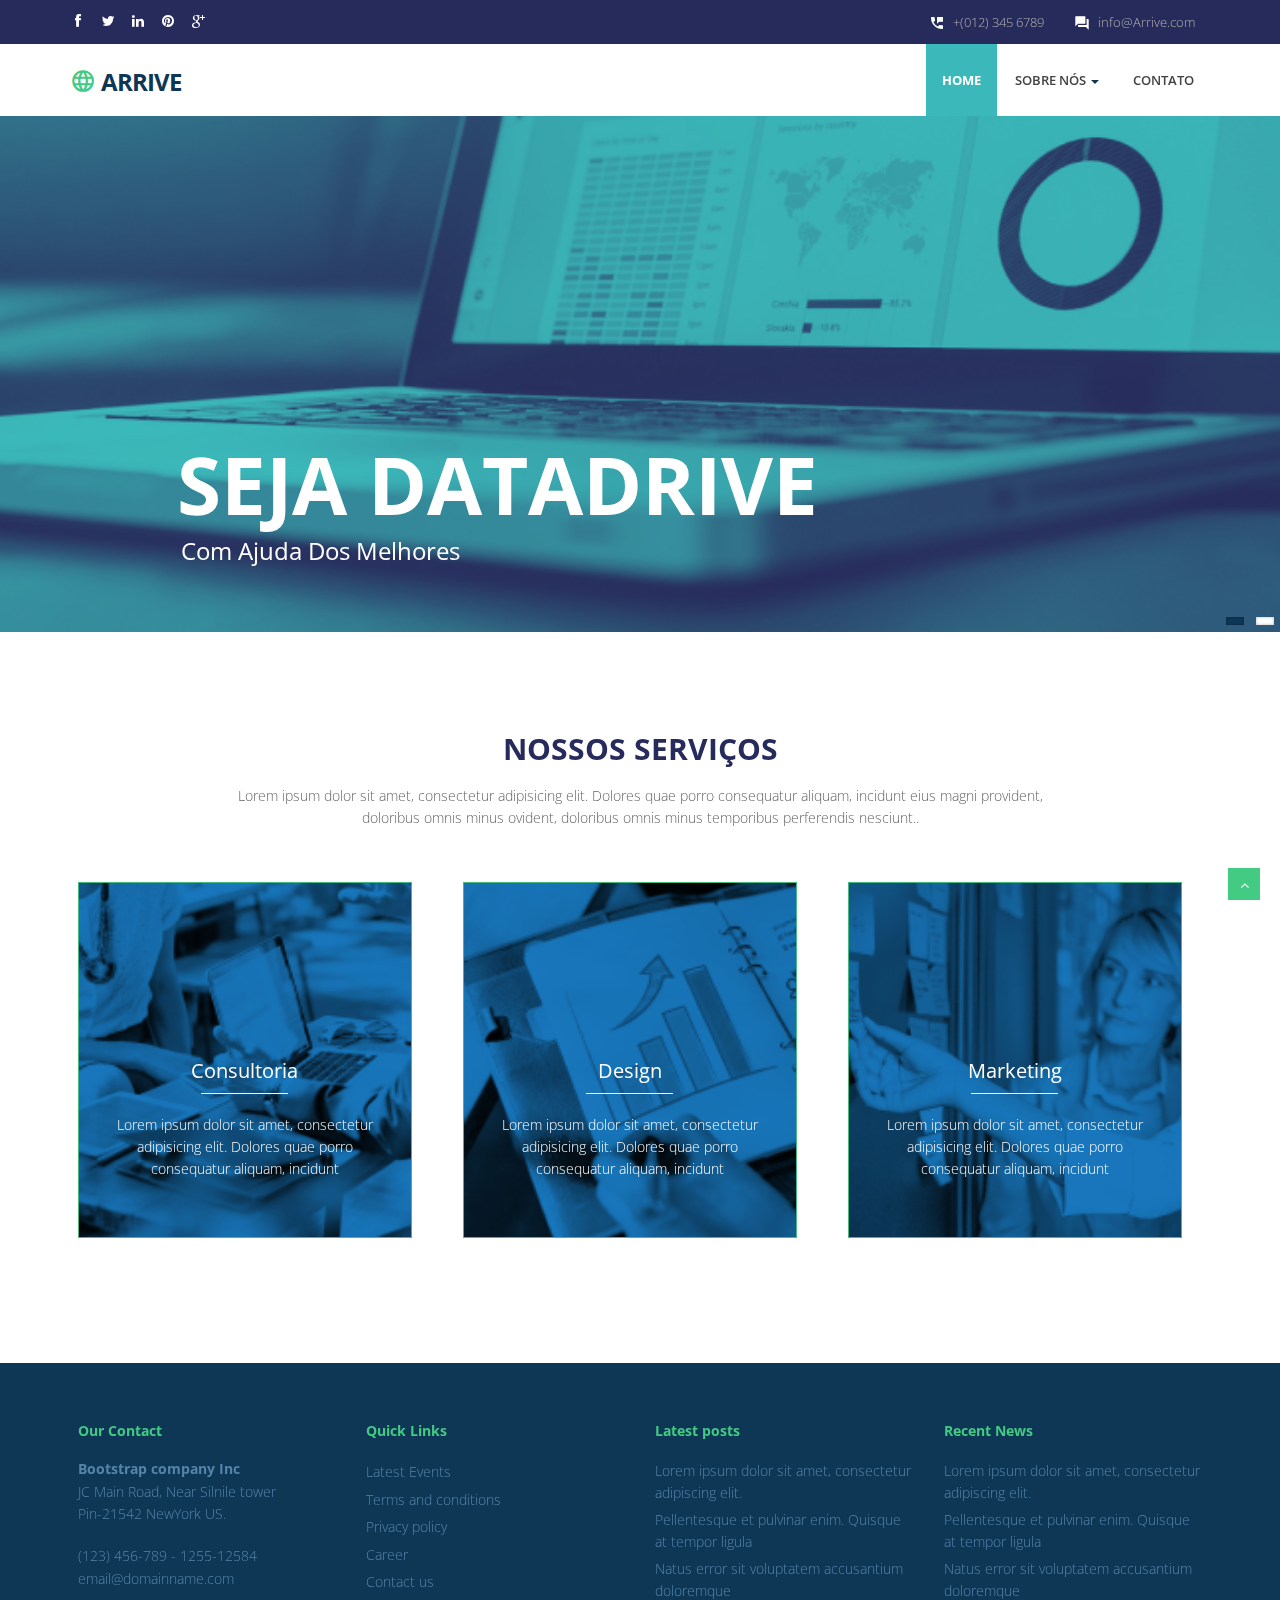
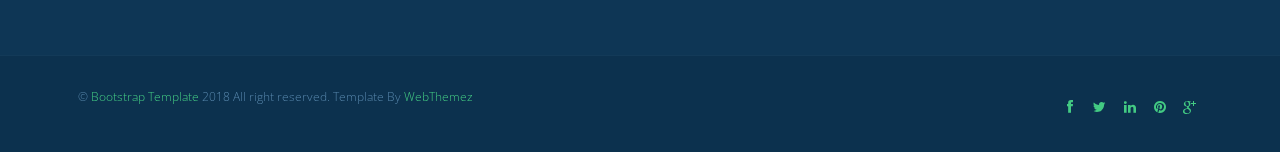
==== commit 54d5dded: "index quase pronto" ====
--- a/index.html
+++ b/index.html
@@ -1,362 +1,403 @@
 <!DOCTYPE html>
 <html lang="en">
+
 <head>
-<meta charset="utf-8">
-<title>Arrive Multi purpose HTML5 Template</title>
-<meta name="viewport" content="width=device-width, initial-scale=1.0" />
-<meta name="description" content="" />
-<meta name="author" content="http://webthemez.com" />
-<!-- css --> 
-<link href="https://fonts.googleapis.com/icon?family=Material+Icons" rel="stylesheet">
-<link rel="stylesheet" href="materialize/css/materialize.min.css" media="screen,projection" />
-<link href="css/bootstrap.min.css" rel="stylesheet" />
-<link href="css/fancybox/jquery.fancybox.css" rel="stylesheet"> 
-<link href="css/flexslider.css" rel="stylesheet" /> 
-<link href="css/style.css" rel="stylesheet" />
- 
-<!-- HTML5 shim, for IE6-8 support of HTML5 elements -->
-<!--[if lt IE 9]>
+  <meta charset="utf-8">
+  <title>Arrive Multi purpose HTML5 Template</title>
+  <meta name="viewport" content="width=device-width, initial-scale=1.0" />
+  <meta name="description" content="" />
+  <meta name="author" content="http://webthemez.com" />
+  <!-- css -->
+  <link href="https://fonts.googleapis.com/icon?family=Material+Icons" rel="stylesheet">
+  <link rel="stylesheet" href="materialize/css/materialize.min.css" media="screen,projection" />
+  <link href="css/bootstrap.min.css" rel="stylesheet" />
+  <link href="css/fancybox/jquery.fancybox.css" rel="stylesheet">
+  <link href="css/flexslider.css" rel="stylesheet" />
+  <link href="css/style.css" rel="stylesheet" />
+
+  <!-- HTML5 shim, for IE6-8 support of HTML5 elements -->
+  <!--[if lt IE 9]>
       <script src="http://html5shim.googlecode.com/svn/trunk/html5.js"></script>
     <![endif]-->
 
 </head>
+
 <body>
-<div id="wrapper" class="home-page"> 
-	<header class="topbar">
-		<div class="container">
-			<div class="row">
-				<!-- social icon-->
-				<div class="col-sm-3">
-				   <ul class="social-network">
-					<li><a class="waves-effect waves-dark" href="#"><i class="fa fa-facebook"></i></a></li>
-					<li><a class="waves-effect waves-dark" href="#"><i class="fa fa-twitter"></i></a></li>
-					<li><a class="waves-effect waves-dark" href="#"><i class="fa fa-linkedin"></i></a></li>
-					<li><a class="waves-effect waves-dark" href="#"><i class="fa fa-pinterest"></i></a></li>
-					<li><a class="waves-effect waves-dark" href="#"><i class="fa fa-google-plus"></i></a></li>
-				</ul>
-				</div>
-				<div class="col-sm-9">
-					<div class="row">
-						<ul class="info"> 
-							<li><i class="icon-info-blocks material-icons">question_answer</i><span>info@Arrive.com</span></li>
-							<li><i class="icon-info-blocks material-icons">perm_phone_msg</i><span>+(012) 345 6789</span></li>
-						</ul>
-						<div class="clr"></div>
-					</div>
-				</div>
-				<!-- info -->
-
-			</div>
-		</div>
-	</header>
-		
-	<!-- start header -->
-	<header>
-        <div class="navbar navbar-default navbar-static-top">
-            <div class="container">
-                <div class="navbar-header">
-                    <button type="button" class="navbar-toggle" data-toggle="collapse" data-target=".navbar-collapse">
-                        <span class="icon-bar"></span>
-                        <span class="icon-bar"></span>
-                        <span class="icon-bar"></span>
-                    </button>
-                    <a class="navbar-brand" href="index.html"><i class="icon-info-blocks material-icons">language</i>Arrive</a>
-                </div>
-                <div class="navbar-collapse collapse ">
-                    <ul class="nav navbar-nav">
-                        <li class="active"><a class="waves-effect waves-dark" href="index.html">Home</a></li> 
-						 <li class="dropdown">
-                        <a href="#" data-toggle="dropdown" class="dropdown-toggle waves-effect waves-dark">SOBRE NÓS <b class="caret"></b></a>
-                        <ul class="dropdown-menu">
-                            <li><a class="waves-effect waves-dark" href="about.html">Company</a></li>
-                            <li><a class="waves-effect waves-dark" href="#">Our Team</a></li>
-                            <li><a class="waves-effect waves-dark" href="#">News</a></li> 
-                            <li><a class="waves-effect waves-dark" href="#">Investors</a></li>
-                        </ul>
-                    </li> 
-                        <li><a class="waves-effect waves-dark" href="contact.html">CONTATO</a></li>
-                    </ul>
-                </div>
-            </div>
-        </div>
-	</header>
-	<!-- end header -->
-	<section id="banner">
-	 
-	<!-- Slider -->
-        <div id="main-slider" class="flexslider">
-            <ul class="slides">
-              <li>
-                <img src="img/slides/slide.jpg" alt="" />
-                <div class="flex-caption">
-					<h3>Seja Datadrive</h3> 
-					<p>Com ajuda dos melhores</p> 
-					 
-                </div>
+  <div id="wrapper" class="home-page">
+    <header class="topbar">
+      <div class="container">
+        <div class="row">
+          <!-- social icon-->
+          <div class="col-sm-3">
+            <ul class="social-network">
+              <li><a class="waves-effect waves-dark" href="#"><i class="fa fa-facebook"></i></a></li>
+              <li><a class="waves-effect waves-dark" href="#"><i class="fa fa-twitter"></i></a></li>
+              <li><a class="waves-effect waves-dark" href="#"><i class="fa fa-linkedin"></i></a></li>
+              <li><a class="waves-effect waves-dark" href="#"><i class="fa fa-pinterest"></i></a></li>
+              <li><a class="waves-effect waves-dark" href="#"><i class="fa fa-google-plus"></i></a></li>
+            </ul>
+          </div>
+          <div class="col-sm-9">
+            <div class="row">
+              <ul class="info">
+                <li><i class="icon-info-blocks material-icons">question_answer</i><span>info@Arrive.com</span></li>
+                <li><i class="icon-info-blocks material-icons">perm_phone_msg</i><span>+(012) 345 6789</span></li>
+              </ul>
+              <div class="clr"></div>
+            </div>
+          </div>
+          <!-- info -->
+
+        </div>
+      </div>
+    </header>
+
+    <!-- start header -->
+    <header>
+      <div class="navbar navbar-default navbar-static-top">
+        <div class="container">
+          <div class="navbar-header">
+            <button type="button" class="navbar-toggle" data-toggle="collapse" data-target=".navbar-collapse">
+              <span class="icon-bar"></span>
+              <span class="icon-bar"></span>
+              <span class="icon-bar"></span>
+            </button>
+            <a class="navbar-brand" href="index.html"><i class="icon-info-blocks material-icons">language</i>Arrive</a>
+          </div>
+          <div class="navbar-collapse collapse ">
+            <ul class="nav navbar-nav">
+              <li class="active"><a class="waves-effect waves-dark" href="index.html">Home</a></li>
+              <li class="dropdown">
+                <a href="#" data-toggle="dropdown" class="dropdown-toggle waves-effect waves-dark">SOBRE NÓS <b
+                    class="caret"></b></a>
+                <ul class="dropdown-menu">
+                  <li><a class="waves-effect waves-dark" href="about.html">Company</a></li>
+                  <li><a class="waves-effect waves-dark" href="#">Our Team</a></li>
+                  <li><a class="waves-effect waves-dark" href="#">News</a></li>
+                  <li><a class="waves-effect waves-dark" href="#">Investors</a></li>
+                </ul>
               </li>
-              <li>
-                <img src="img/slides/slide.jpg" alt="" />
-                <div class="flex-caption">
-                    <h3>Business  Goal</h3> 
-					<p>Success depends on productivity</p> 
-					 
-                </div>
-              </li>
+              <li><a class="waves-effect waves-dark" href="contact.html">CONTATO</a></li>
             </ul>
-        </div>
-	<!-- end slider --> 
-	</section>  
-	<section class="section-padding whyWe nav-bg">
-		<div class="container"> 
-			<div class="row">
-				<div class="col-md-6 col-sm-6">
-					<div class="about-text"> 
-					<div class="section-title text-left">
-						<h2>Why <strong>Choose Us</strong></h2>
-						<p>Curabitur aliquet quam id dui posuere blandit. Donec sollicitudin molestie malesuada Pellentesque <br>ipsum id orci porta dapibus. Vivamus suscipit tortor eget felis porttitor volutpat.</p>
-					</div> 
-						<p>Grids is a responsive Multipurpose Template. Lorem ipsum dolor sit amet, consectetur adipiscing elit. Curabitur aliquet quam id dui posuere blandit. Donec sollicitudin molestie malesuada. Pellentesque in ipsum id orci porta dapibus. Vivamus suscipit tortor eget felis porttitor volutpat.</p>
-
-						<ul class="withArrow">
-							<li><span class="fa fa-angle-right"></span> Lorem ipsum dolor sit amet</li>
-							<li><span class="fa fa-angle-right"></span> consectetur adipiscing elit</li>
-							<li><span class="fa fa-angle-right"></span> Curabitur aliquet quam id dui</li>
-							<li><span class="fa fa-angle-right"></span> Donec sollicitudin molestie malesuada.</li>
-						</ul>
-						<a href="#" class="btn btn-primary waves-effect waves-dark">Learn More</a>
-					</div>
-				</div>
-				<div class="col-md-6 col-sm-6">
-					<div class="about-image">
-						<img src="img/about1.jpg" alt="About Images">
-					</div>
-				</div>
-			</div>
-		</div>
-	</section>	
-	<section id="content">
-	<div class="container">
-		<section class="services">
-	    	<div class="row">
-			<div class="col-md-12">
-				<div class="aligncenter"><h2 class="aligncenter">Our <strong>Services</strong></h2>Lorem ipsum dolor sit amet, consectetur adipisicing elit. Dolores quae porro consequatur aliquam, incidunt eius magni provident, <br/>doloribus omnis minus ovident, doloribus omnis minus temporibus perferendis nesciunt..</div>
-				<br/>
-			</div>
-		</div>
-
-	 <div class="row">
-            <div class="col-sm-4 info-blocks">  
-                <div class="info-blocks-in">
-				<i class="icon-info-blocks material-icons">perm_identity</i>
-                    <h3>Consulting</h3>
-					<div class="line"></div>
-                    <p>Lorem ipsum dolor sit amet, consectetur adipisicing elit. Dolores quae porro consequatur aliquam, incidunt</p>
-                </div>
-            </div>
-            <div class="col-sm-4 info-blocks"> 
-                <div class="info-blocks-in">
-				 <i class="icon-info-blocks material-icons">card_travel</i>
-                    <h3>Finance</h3>
-					<div class="line"></div>
-                    <p>Lorem ipsum dolor sit amet, consectetur adipisicing elit. Dolores quae porro consequatur aliquam, incidunt</p>
-                </div>
-            </div>
+          </div>
+        </div>
+      </div>
+    </header>
+    <!-- end header -->
+    <section id="banner">
+
+      <!-- Slider -->
+      <div id="main-slider" class="flexslider">
+        <ul class="slides">
+          <li>
+            <img src="img/slides/slide.png" alt="" />
+            <div class="flex-caption">
+              <h3>Seja Datadrive</h3>
+              <p>Com ajuda dos melhores</p>
+
+            </div>
+          </li>
+          <li>
+            <img src="img/slides/slide.png" alt="" />
+            <div class="flex-caption">
+              <h3>Business Goal</h3>
+              <p>Success depends on productivity</p>
+
+            </div>
+          </li>
+        </ul>
+      </div>
+      <!-- end slider -->
+    </section>
+    <!-- <section class="section-padding whyWe nav-bg">
+      <div class="container">
+        <div class="row">
+          <div class="col-md-6 col-sm-6">
+            <div class="about-text">
+              <div class="section-title text-left">
+                <h2>Why <strong>Choose Us</strong></h2>
+                <p>Curabitur aliquet quam id dui posuere blandit. Donec sollicitudin molestie malesuada Pellentesque
+                  <br>ipsum id orci porta dapibus. Vivamus suscipit tortor eget felis porttitor volutpat.</p>
+              </div>
+              <p>Grids is a responsive Multipurpose Template. Lorem ipsum dolor sit amet, consectetur adipiscing elit.
+                Curabitur aliquet quam id dui posuere blandit. Donec sollicitudin molestie malesuada. Pellentesque in
+                ipsum id orci porta dapibus. Vivamus suscipit tortor eget felis porttitor volutpat.</p>
+
+              <ul class="withArrow">
+                <li><span class="fa fa-angle-right"></span> Lorem ipsum dolor sit amet</li>
+                <li><span class="fa fa-angle-right"></span> consectetur adipiscing elit</li>
+                <li><span class="fa fa-angle-right"></span> Curabitur aliquet quam id dui</li>
+                <li><span class="fa fa-angle-right"></span> Donec sollicitudin molestie malesuada.</li>
+              </ul>
+              <a href="#" class="btn btn-primary waves-effect waves-dark">Learn More</a>
+            </div>
+          </div>
+          <div class="col-md-6 col-sm-6">
+            <div class="about-image">
+              <img src="img/about1.jpg" alt="About Images">
+            </div>
+          </div>
+        </div>
+      </div>
+    </section> -->
+    <section id="content">
+      <div class="container">
+        <section class="services">
+          <div class="row">
+            <div class="col-md-12">
+              <div class="aligncenter">
+                <h2 class="aligncenter"><strong>NOSSOS SERVIÇOS</strong></h2>Lorem ipsum dolor sit amet, consectetur
+                adipisicing elit. Dolores quae porro consequatur aliquam, incidunt eius magni provident, <br />doloribus
+                omnis minus ovident, doloribus omnis minus temporibus perferendis nesciunt..
+              </div>
+              <br />
+            </div>
+          </div>
+
+          <div class="row">
             <div class="col-sm-4 info-blocks">
-                <div class="info-blocks-in">
-                <i class="icon-info-blocks material-icons">important_devices</i>
-                    <h3>Development</h3>
-					<div class="line"></div>
-                    <p>Lorem ipsum dolor sit amet, consectetur adipisicing elit. Dolores quae porro consequatur aliquam, incidunt</p>
-                </div>
-            </div>
-        </div> 
-		</section>
-	</div>
-	</section>
-		<section class="dishes">
-		<div class="container">
-	 	<div class="row">
-			<div class="col-md-12">
-				<div class="aligncenter"><h2 class="aligncenter">Our <strong>Process</strong></h2>Lorem ipsum dolor sit amet, consectetur adipisicing elit. Dolores quae porro consequatur aliquam, incidunt eius magni provident, <br/>doloribus omnis minus ovident, doloribus omnis minus temporibus perferendis nesciunt..</div>
-				<br/>
-			</div>
-		</div>
-	
-	<div class="row service-v1 margin-bottom-40">
-            <div class="col-md-4 md-margin-bottom-40">
-					<div class="card small">
-                        <div class="card-image">
-                             <img class="img-responsive" src="img/service1.jpg" alt="">  
-                            <span class="card-title">Designing</span>
-                        </div>
-                        <div class="card-content">
-                            <p>
-                                Lorem ipsum dolor sit amet, consectetur adipisicing elit. Dolores quae porro consequatur aliquam, incidunt
-                            </p>
-                            <p>
-                                Lorem ipsum dolor sit amet, consectetur adipisicing elit. Dolores quae porro consequatur aliquam, incidunt
-                            </p>
-                        </div>
-                    </div>        
-            </div>
-			   <div class="col-md-4 md-margin-bottom-40">
-					<div class="card small">
-                        <div class="card-image">
-                             <img class="img-responsive" src="img/service2.jpg" alt="">  
-                            <span class="card-title">Development</span>
-                        </div>
-                        <div class="card-content">
-                            <p>
-                                Lorem ipsum dolor sit amet, consectetur adipisicing elit. Dolores quae porro consequatur aliquam, incidunt
-                            </p>
-                            <p>
-                                Lorem ipsum dolor sit amet, consectetur adipisicing elit. Dolores quae porro consequatur aliquam, incidunt
-                            </p>
-                        </div>
-                    </div>        
-            </div>
-			   <div class="col-md-4 md-margin-bottom-40">
-					<div class="card small">
-                        <div class="card-image">
-                             <img class="img-responsive" src="img/service3.jpg" alt="">  
-                            <span class="card-title">Quality</span>
-                        </div>
-                        <div class="card-content">
-                            <p>
-                                Lorem ipsum dolor sit amet, consectetur adipisicing elit. Dolores quae porro consequatur aliquam, incidunt
-                            </p>
-                            <p>
-                                Lorem ipsum dolor sit amet, consectetur adipisicing elit. Dolores quae porro consequatur aliquam, incidunt
-                            </p>
-                        </div>
-                    </div>        
-            </div> 
-        </div>
-		</div>
-		</section>
-	
-	<section class="section-padding gray-bg">
-		<div class="container">
-			<div class="row">
-				<div class="col-md-12">
-					<div class="section-title text-center">
-						<h2>Our <strong>Business</strong></h2>
-						<p>Curabitur aliquet quam id dui posuere blandit. Donec sollicitudin molestie malesuada Pellentesque <br>ipsum id orci porta dapibus. Vivamus suscipit tortor eget felis porttitor volutpat.</p>
-					</div>
-				</div>
-			</div>
-			<div class="row"> 
-				<div class="col-md-6 col-sm-6">
-					<div class="about-image">
-						<img src="img/about.jpg" alt="About Images">
-					</div>
-				</div>
-				<div class="col-md-6 col-sm-6">
-					<div class="about-text">
-						<p>Grids is a responsive Multipurpose Template. Lorem ipsum dolor sit amet, consectetur adipiscing elit. Curabitur aliquet quam id dui posuere blandit. Donec sollicitudin molestie malesuada. Pellentesque in ipsum id orci porta dapibus. Vivamus suscipit tortor eget felis porttitor volutpat.</p>
-
-						<p>Grids is a responsive Multipurpose Template. Lorem ipsum dolor sit amet, consectetur adipiscing elit. Curabitur aliquet quam id dui posuere blandit. Donec sollicitudin molestie malesuada. Pellentesque in ipsum id orci porta dapibus. Vivamus suscipit tortor eget felis porttitor volutpat.</p>
-
-						<p>Grids is a responsive Multipurpose Template. Lorem ipsum dolor sit amet, consectetur adipiscing elit. Curabitur aliquet quam id dui posuere blandit. Donec sollicitudin molestie malesuada. Pellentesque in ipsum id orci porta dapibus. Vivamus suscipit tortor eget felis porttitor volutpat.</p>
-
-					</div>
-				</div>
-			</div>
-		</div>
-	</section>	  
-	
- 
-	<footer>
-	<div class="container">
-		<div class="row">
-			<div class="col-sm-3">
-				<div class="widget">
-					<h5 class="widgetheading">Our Contact</h5>
-					<address>
-					<strong>Bootstrap company Inc</strong><br>
-					JC Main Road, Near Silnile tower<br>
-					 Pin-21542 NewYork US.</address>
-					<p>
-						<i class="icon-phone"></i> (123) 456-789 - 1255-12584 <br>
-						<i class="icon-envelope-alt"></i> email@domainname.com
-					</p>
-				</div>
-			</div>
-			<div class="col-sm-3">
-				<div class="widget">
-					<h5 class="widgetheading">Quick Links</h5>
-					<ul class="link-list">
-						<li><a class="waves-effect waves-dark" href="#">Latest Events</a></li>
-						<li><a class="waves-effect waves-dark" href="#">Terms and conditions</a></li>
-						<li><a class="waves-effect waves-dark" href="#">Privacy policy</a></li>
-						<li><a class="waves-effect waves-dark" href="#">Career</a></li>
-						<li><a class="waves-effect waves-dark" href="#">Contact us</a></li>
-					</ul>
-				</div>
-			</div>
-			<div class="col-sm-3">
-				<div class="widget">
-					<h5 class="widgetheading">Latest posts</h5>
-					<ul class="link-list">
-						<li><a class="waves-effect waves-dark" href="#">Lorem ipsum dolor sit amet, consectetur adipiscing elit.</a></li>
-						<li><a class="waves-effect waves-dark" href="#">Pellentesque et pulvinar enim. Quisque at tempor ligula</a></li>
-						<li><a class="waves-effect waves-dark" href="#">Natus error sit voluptatem accusantium doloremque</a></li>
-					</ul>
-				</div>
-			</div>
-			<div class="col-sm-3">
-				<div class="widget">
-					<h5 class="widgetheading">Recent News</h5>
-					<ul class="link-list">
-						<li><a class="waves-effect waves-dark" href="#">Lorem ipsum dolor sit amet, consectetur adipiscing elit.</a></li>
-						<li><a class="waves-effect waves-dark" href="#">Pellentesque et pulvinar enim. Quisque at tempor ligula</a></li>
-						<li><a class="waves-effect waves-dark" href="#">Natus error sit voluptatem accusantium doloremque</a></li>
-					</ul>
-				</div>
-			</div>
-		</div>
-	</div>
-	<div id="sub-footer">
-		<div class="container">
-			<div class="row">
-				<div class="col-lg-6">
-					<div class="copyright">
-						<p>
-							<span>&copy; <a href="https://webthemez.com/free-bootstrap-templates/" target="_blank">Bootstrap Template</a> 2018 All right reserved. Template By </span><a href="https://webthemez.com/tag/free" target="_blank">WebThemez</a>
-						</p>
-					</div>
-				</div>
-				<div class="col-lg-6">
-					<ul class="social-network">
-						<li><a class="waves-effect waves-dark" href="#" data-placement="top" title="Facebook"><i class="fa fa-facebook"></i></a></li>
-						<li><a class="waves-effect waves-dark" href="#" data-placement="top" title="Twitter"><i class="fa fa-twitter"></i></a></li>
-						<li><a class="waves-effect waves-dark" href="#" data-placement="top" title="Linkedin"><i class="fa fa-linkedin"></i></a></li>
-						<li><a class="waves-effect waves-dark" href="#" data-placement="top" title="Pinterest"><i class="fa fa-pinterest"></i></a></li>
-						<li><a class="waves-effect waves-dark" href="#" data-placement="top" title="Google plus"><i class="fa fa-google-plus"></i></a></li>
-					</ul>
-				</div>
-			</div>
-		</div>
-	</div>
-	</footer>
-</div>
-<a href="#" class="scrollup waves-effect waves-dark"><i class="fa fa-angle-up active"></i></a>
-<!-- javascript
+              <div class="info-blocks-in">
+                <p>Lorem ipsum dolor sit amet, consectetur adipisicing elit. Dolores quae porro consequatur aliquam,
+                  incidunt</p>
+                <div class="line"></div>
+                <h3>Consultoria</h3>
+              </div>
+            </div>
+            <div class="col-sm-4 info-blocks">
+              <div class="info-blocks-in">
+                <p>Lorem ipsum dolor sit amet, consectetur adipisicing elit. Dolores quae porro consequatur aliquam,
+                  incidunt</p>
+                <div class="line"></div>
+                <h3>Design</h3>
+              </div>
+            </div>
+            <div class="col-sm-4 info-blocks">
+              <div class="info-blocks-in">
+                <p>Lorem ipsum dolor sit amet, consectetur adipisicing elit. Dolores quae porro consequatur aliquam,
+                  incidunt</p>
+                <div class="line"></div>
+                <h3>Marketing</h3>
+              </div>
+            </div>
+          </div>
+        </section>
+      </div>
+    </section>
+    <!-- <section class="dishes">
+      <div class="container">
+        <div class="row">
+          <div class="col-md-12">
+            <div class="aligncenter">
+              <h2 class="aligncenter">Our <strong>Process</strong></h2>Lorem ipsum dolor sit amet, consectetur
+              adipisicing elit. Dolores quae porro consequatur aliquam, incidunt eius magni provident, <br />doloribus
+              omnis minus ovident, doloribus omnis minus temporibus perferendis nesciunt..
+            </div>
+            <br />
+          </div>
+        </div>
+
+        <div class="row service-v1 margin-bottom-40">
+          <div class="col-md-4 md-margin-bottom-40">
+            <div class="card small">
+              <div class="card-image">
+                <img class="img-responsive" src="img/service1.jpg" alt="">
+                <span class="card-title">Designing</span>
+              </div>
+              <div class="card-content">
+                <p>
+                  Lorem ipsum dolor sit amet, consectetur adipisicing elit. Dolores quae porro consequatur aliquam,
+                  incidunt
+                </p>
+                <p>
+                  Lorem ipsum dolor sit amet, consectetur adipisicing elit. Dolores quae porro consequatur aliquam,
+                  incidunt
+                </p>
+              </div>
+            </div>
+          </div>
+          <div class="col-md-4 md-margin-bottom-40">
+            <div class="card small">
+              <div class="card-image">
+                <img class="img-responsive" src="img/service2.jpg" alt="">
+                <span class="card-title">Development</span>
+              </div>
+              <div class="card-content">
+                <p>
+                  Lorem ipsum dolor sit amet, consectetur adipisicing elit. Dolores quae porro consequatur aliquam,
+                  incidunt
+                </p>
+                <p>
+                  Lorem ipsum dolor sit amet, consectetur adipisicing elit. Dolores quae porro consequatur aliquam,
+                  incidunt
+                </p>
+              </div>
+            </div>
+          </div>
+          <div class="col-md-4 md-margin-bottom-40">
+            <div class="card small">
+              <div class="card-image">
+                <img class="img-responsive" src="img/service3.jpg" alt="">
+                <span class="card-title">Quality</span>
+              </div>
+              <div class="card-content">
+                <p>
+                  Lorem ipsum dolor sit amet, consectetur adipisicing elit. Dolores quae porro consequatur aliquam,
+                  incidunt
+                </p>
+                <p>
+                  Lorem ipsum dolor sit amet, consectetur adipisicing elit. Dolores quae porro consequatur aliquam,
+                  incidunt
+                </p>
+              </div>
+            </div>
+          </div>
+        </div>
+      </div>
+    </section>
+
+    <section class="section-padding gray-bg">
+      <div class="container">
+        <div class="row">
+          <div class="col-md-12">
+            <div class="section-title text-center">
+              <h2>Our <strong>Business</strong></h2>
+              <p>Curabitur aliquet quam id dui posuere blandit. Donec sollicitudin molestie malesuada Pellentesque
+                <br>ipsum id orci porta dapibus. Vivamus suscipit tortor eget felis porttitor volutpat.</p>
+            </div>
+          </div>
+        </div>
+        <div class="row">
+          <div class="col-md-6 col-sm-6">
+            <div class="about-image">
+              <img src="img/about.jpg" alt="About Images">
+            </div>
+          </div>
+          <div class="col-md-6 col-sm-6">
+            <div class="about-text">
+              <p>Grids is a responsive Multipurpose Template. Lorem ipsum dolor sit amet, consectetur adipiscing elit.
+                Curabitur aliquet quam id dui posuere blandit. Donec sollicitudin molestie malesuada. Pellentesque in
+                ipsum id orci porta dapibus. Vivamus suscipit tortor eget felis porttitor volutpat.</p>
+
+              <p>Grids is a responsive Multipurpose Template. Lorem ipsum dolor sit amet, consectetur adipiscing elit.
+                Curabitur aliquet quam id dui posuere blandit. Donec sollicitudin molestie malesuada. Pellentesque in
+                ipsum id orci porta dapibus. Vivamus suscipit tortor eget felis porttitor volutpat.</p>
+
+              <p>Grids is a responsive Multipurpose Template. Lorem ipsum dolor sit amet, consectetur adipiscing elit.
+                Curabitur aliquet quam id dui posuere blandit. Donec sollicitudin molestie malesuada. Pellentesque in
+                ipsum id orci porta dapibus. Vivamus suscipit tortor eget felis porttitor volutpat.</p>
+
+            </div>
+          </div>
+        </div>
+      </div>
+    </section> -->
+
+
+    <footer>
+      <div class="container">
+        <div class="row">
+          <div class="col-sm-3">
+            <div class="widget">
+              <h5 class="widgetheading">Our Contact</h5>
+              <address>
+                <strong>Bootstrap company Inc</strong><br>
+                JC Main Road, Near Silnile tower<br>
+                Pin-21542 NewYork US.</address>
+              <p>
+                <i class="icon-phone"></i> (123) 456-789 - 1255-12584 <br>
+                <i class="icon-envelope-alt"></i> email@domainname.com
+              </p>
+            </div>
+          </div>
+          <div class="col-sm-3">
+            <div class="widget">
+              <h5 class="widgetheading">Quick Links</h5>
+              <ul class="link-list">
+                <li><a class="waves-effect waves-dark" href="#">Latest Events</a></li>
+                <li><a class="waves-effect waves-dark" href="#">Terms and conditions</a></li>
+                <li><a class="waves-effect waves-dark" href="#">Privacy policy</a></li>
+                <li><a class="waves-effect waves-dark" href="#">Career</a></li>
+                <li><a class="waves-effect waves-dark" href="#">Contact us</a></li>
+              </ul>
+            </div>
+          </div>
+          <div class="col-sm-3">
+            <div class="widget">
+              <h5 class="widgetheading">Latest posts</h5>
+              <ul class="link-list">
+                <li><a class="waves-effect waves-dark" href="#">Lorem ipsum dolor sit amet, consectetur adipiscing
+                    elit.</a></li>
+                <li><a class="waves-effect waves-dark" href="#">Pellentesque et pulvinar enim. Quisque at tempor
+                    ligula</a></li>
+                <li><a class="waves-effect waves-dark" href="#">Natus error sit voluptatem accusantium doloremque</a>
+                </li>
+              </ul>
+            </div>
+          </div>
+          <div class="col-sm-3">
+            <div class="widget">
+              <h5 class="widgetheading">Recent News</h5>
+              <ul class="link-list">
+                <li><a class="waves-effect waves-dark" href="#">Lorem ipsum dolor sit amet, consectetur adipiscing
+                    elit.</a></li>
+                <li><a class="waves-effect waves-dark" href="#">Pellentesque et pulvinar enim. Quisque at tempor
+                    ligula</a></li>
+                <li><a class="waves-effect waves-dark" href="#">Natus error sit voluptatem accusantium doloremque</a>
+                </li>
+              </ul>
+            </div>
+          </div>
+        </div>
+      </div>
+      <div id="sub-footer">
+        <div class="container">
+          <div class="row">
+            <div class="col-lg-6">
+              <div class="copyright">
+                <p>
+                  <span>&copy; <a href="https://webthemez.com/free-bootstrap-templates/" target="_blank">Bootstrap
+                      Template</a> 2018 All right reserved. Template By </span><a href="https://webthemez.com/tag/free"
+                    target="_blank">WebThemez</a>
+                </p>
+              </div>
+            </div>
+            <div class="col-lg-6">
+              <ul class="social-network">
+                <li><a class="waves-effect waves-dark" href="#" data-placement="top" title="Facebook"><i
+                      class="fa fa-facebook"></i></a></li>
+                <li><a class="waves-effect waves-dark" href="#" data-placement="top" title="Twitter"><i
+                      class="fa fa-twitter"></i></a></li>
+                <li><a class="waves-effect waves-dark" href="#" data-placement="top" title="Linkedin"><i
+                      class="fa fa-linkedin"></i></a></li>
+                <li><a class="waves-effect waves-dark" href="#" data-placement="top" title="Pinterest"><i
+                      class="fa fa-pinterest"></i></a></li>
+                <li><a class="waves-effect waves-dark" href="#" data-placement="top" title="Google plus"><i
+                      class="fa fa-google-plus"></i></a></li>
+              </ul>
+            </div>
+          </div>
+        </div>
+      </div>
+    </footer>
+  </div>
+  <a href="#" class="scrollup waves-effect waves-dark"><i class="fa fa-angle-up active"></i></a>
+  <!-- javascript
     ================================================== -->
-<!-- Placed at the end of the document so the pages load faster -->
-<script src="js/jquery.js"></script>
-<script src="js/jquery.easing.1.3.js"></script>
-<script src="materialize/js/materialize.min.js"></script>
-<script src="js/bootstrap.min.js"></script>
-<script src="js/jquery.fancybox.pack.js"></script>
-<script src="js/jquery.fancybox-media.js"></script>  
-<script src="js/jquery.flexslider.js"></script>
-<script src="js/animate.js"></script>
-<!-- Vendor Scripts -->
-<script src="js/modernizr.custom.js"></script>
-<script src="js/jquery.isotope.min.js"></script>
-<script src="js/jquery.magnific-popup.min.js"></script>
-<script src="js/animate.js"></script> 
-<script src="js/custom.js"></script>
+  <!-- Placed at the end of the document so the pages load faster -->
+  <script src="js/jquery.js"></script>
+  <script src="js/jquery.easing.1.3.js"></script>
+  <script src="materialize/js/materialize.min.js"></script>
+  <script src="js/bootstrap.min.js"></script>
+  <script src="js/jquery.fancybox.pack.js"></script>
+  <script src="js/jquery.fancybox-media.js"></script>
+  <script src="js/jquery.flexslider.js"></script>
+  <script src="js/animate.js"></script>
+  <!-- Vendor Scripts -->
+  <script src="js/modernizr.custom.js"></script>
+  <script src="js/jquery.isotope.min.js"></script>
+  <script src="js/jquery.magnific-popup.min.js"></script>
+  <script src="js/animate.js"></script>
+  <script src="js/custom.js"></script>
 </body>
+
 </html>--- a/css/style.css
+++ b/css/style.css
@@ -125,7 +125,7 @@
 /*  Header
 ==================================== */
 .topbar{
-	background-color: #0e3655;
+	background-color: #272B5B;
 	padding: 0;
 	/* color:#fff; */
 }
@@ -429,7 +429,7 @@
 /*  Sliders
 ==================================== */
 /* --- flexslider --- */
-#main-slider:before {content: '';width: 100%;height: 100%;/* background: rgb(123, 179, 244); */z-index: 1;position: absolute;background: rgba(39, 43, 91, 0.85);}
+#main-slider:before {content: '';width: 100%;height: 100%;/* background: rgb(123, 179, 244); */z-index: 1;position: absolute;}
 .flex-direction-nav a{
 display:none;
 }
@@ -1874,3 +1874,58 @@
 p.p-tax {font-size: 16px;text-align: center;text-transform: capitalize;}
 .sub-btn {background: #43ca83;color: #fff;border-radius: 0px;padding: 6px 14px;display: inline;margin: 20px 0;font-size: 14px;}
 .sub-btn:hover, .sub-btn:focus { color:#fff; text-decoration:none;}
+
+
+/* datashift customizations */
+
+/* topbar icon colors */
+.topbar .fa, .topbar ul.info i.material-icons {
+    color: white;
+}
+
+/* navbar */
+.navbar.navbar .nav > li:not(.active) > a {
+    color: #434343;
+    text-shadow: none;
+    border: 1px solid rgba(255, 255, 255, 0) !important;
+}
+.navbar-default .navbar-nav>.active>a, .navbar-default .navbar-nav>.active>a:hover, .navbar-default .navbar-nav>.active>a:focus {
+    color: #ffffff;
+    background: #3BB8B9;
+    border-radius: 0;
+}
+
+/* nossos serviços */
+.services h2 strong {
+    color: #272B5B;
+}
+.info-blocks.info-blocks .info-blocks-in h3 {
+    color: white;
+    text-transform: capitalize;
+    font-weight: normal;
+}
+.info-blocks .info-blocks-in .line {
+    background-color: white;
+    width: 30%;
+    height: 1px;
+}
+.info-blocks.info-blocks .info-blocks-in {
+    /* padding-top: 200px; */
+    display: flex;
+    flex-direction: column-reverse;
+    color: white;
+    width: 334px;
+    height: 356px; 
+    /* background-image: url(../img/services-card-1.png); */
+    background-repeat: no-repeat; /* Do not repeat the image */
+    background-size: cover; /* Resize the background image to cover the entire container */
+}
+.info-blocks.info-blocks:nth-child(1) .info-blocks-in {
+    background-image: url(../img/services-card-1.png);
+}
+.info-blocks.info-blocks:nth-child(2) .info-blocks-in {
+    background-image: url(../img/services-card-2.png);
+}
+.info-blocks.info-blocks:nth-child(3) .info-blocks-in {
+    background-image: url(../img/services-card-3.png);
+}
